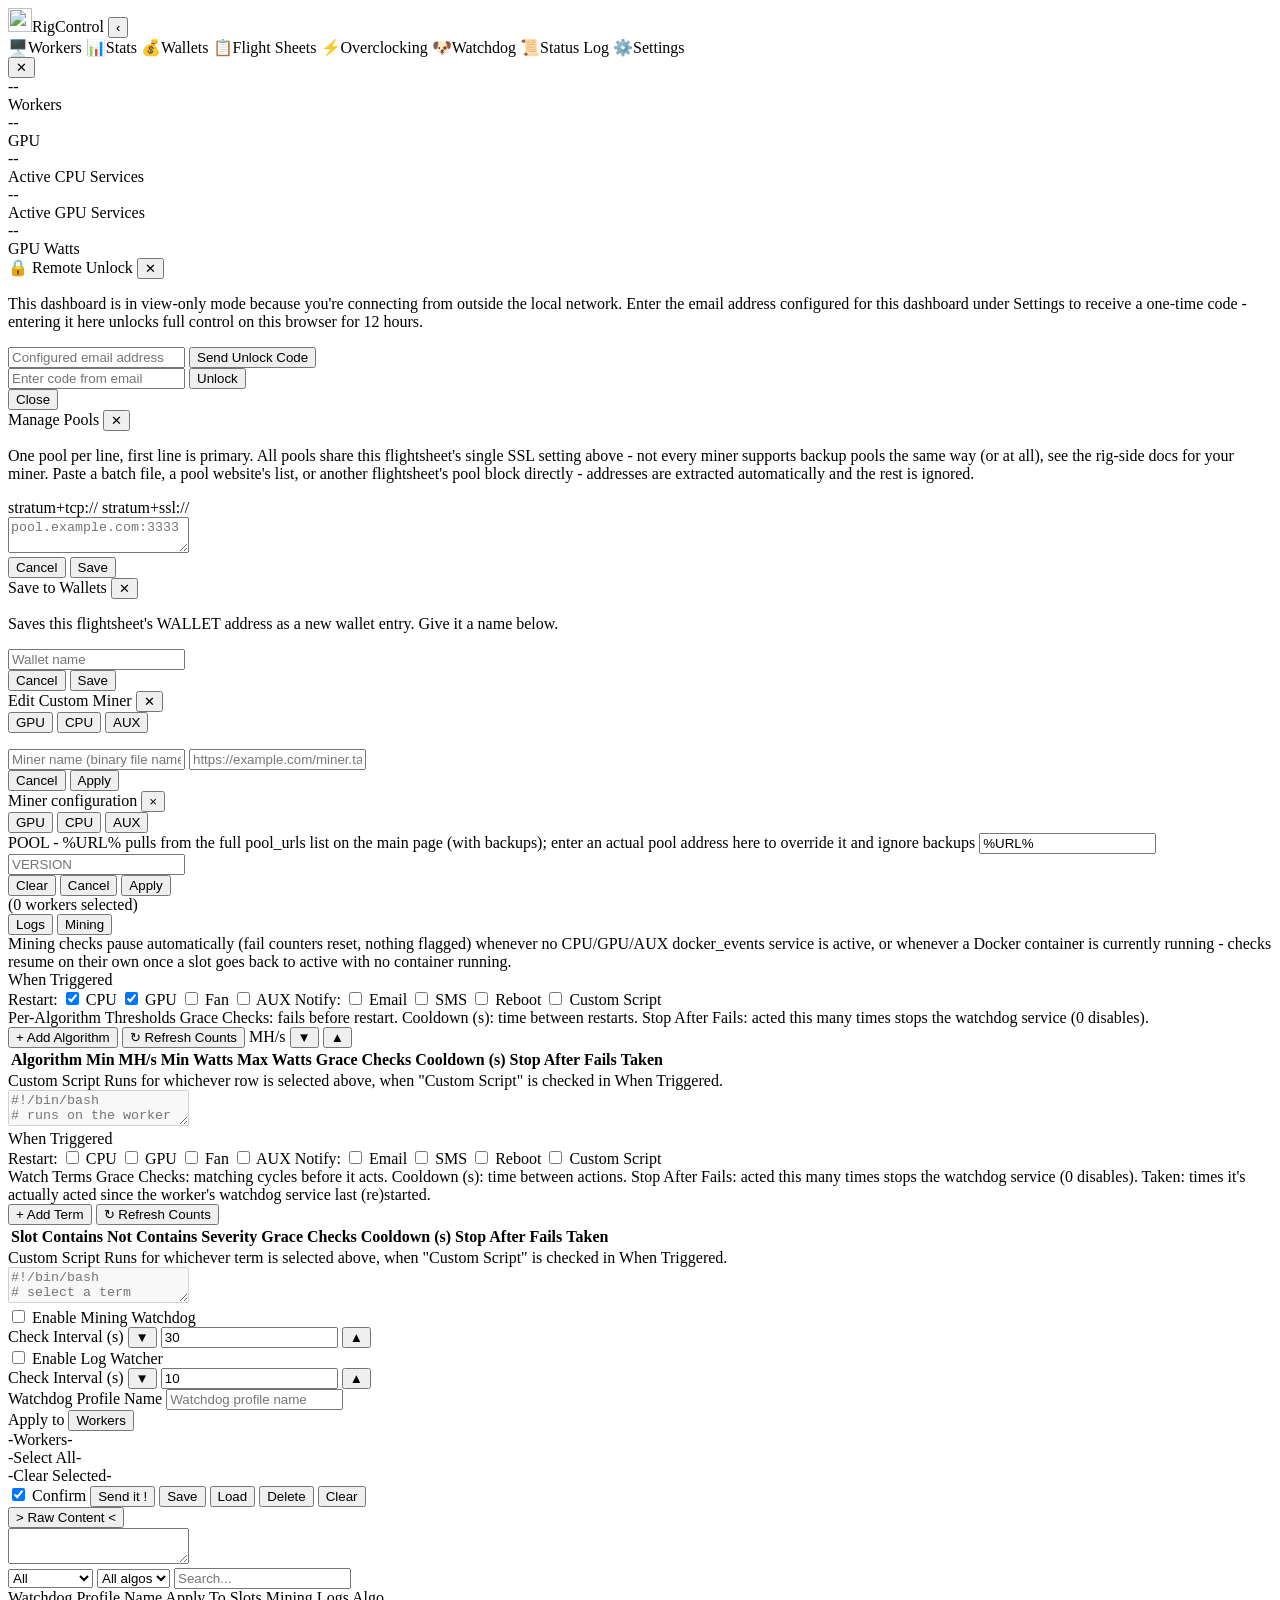
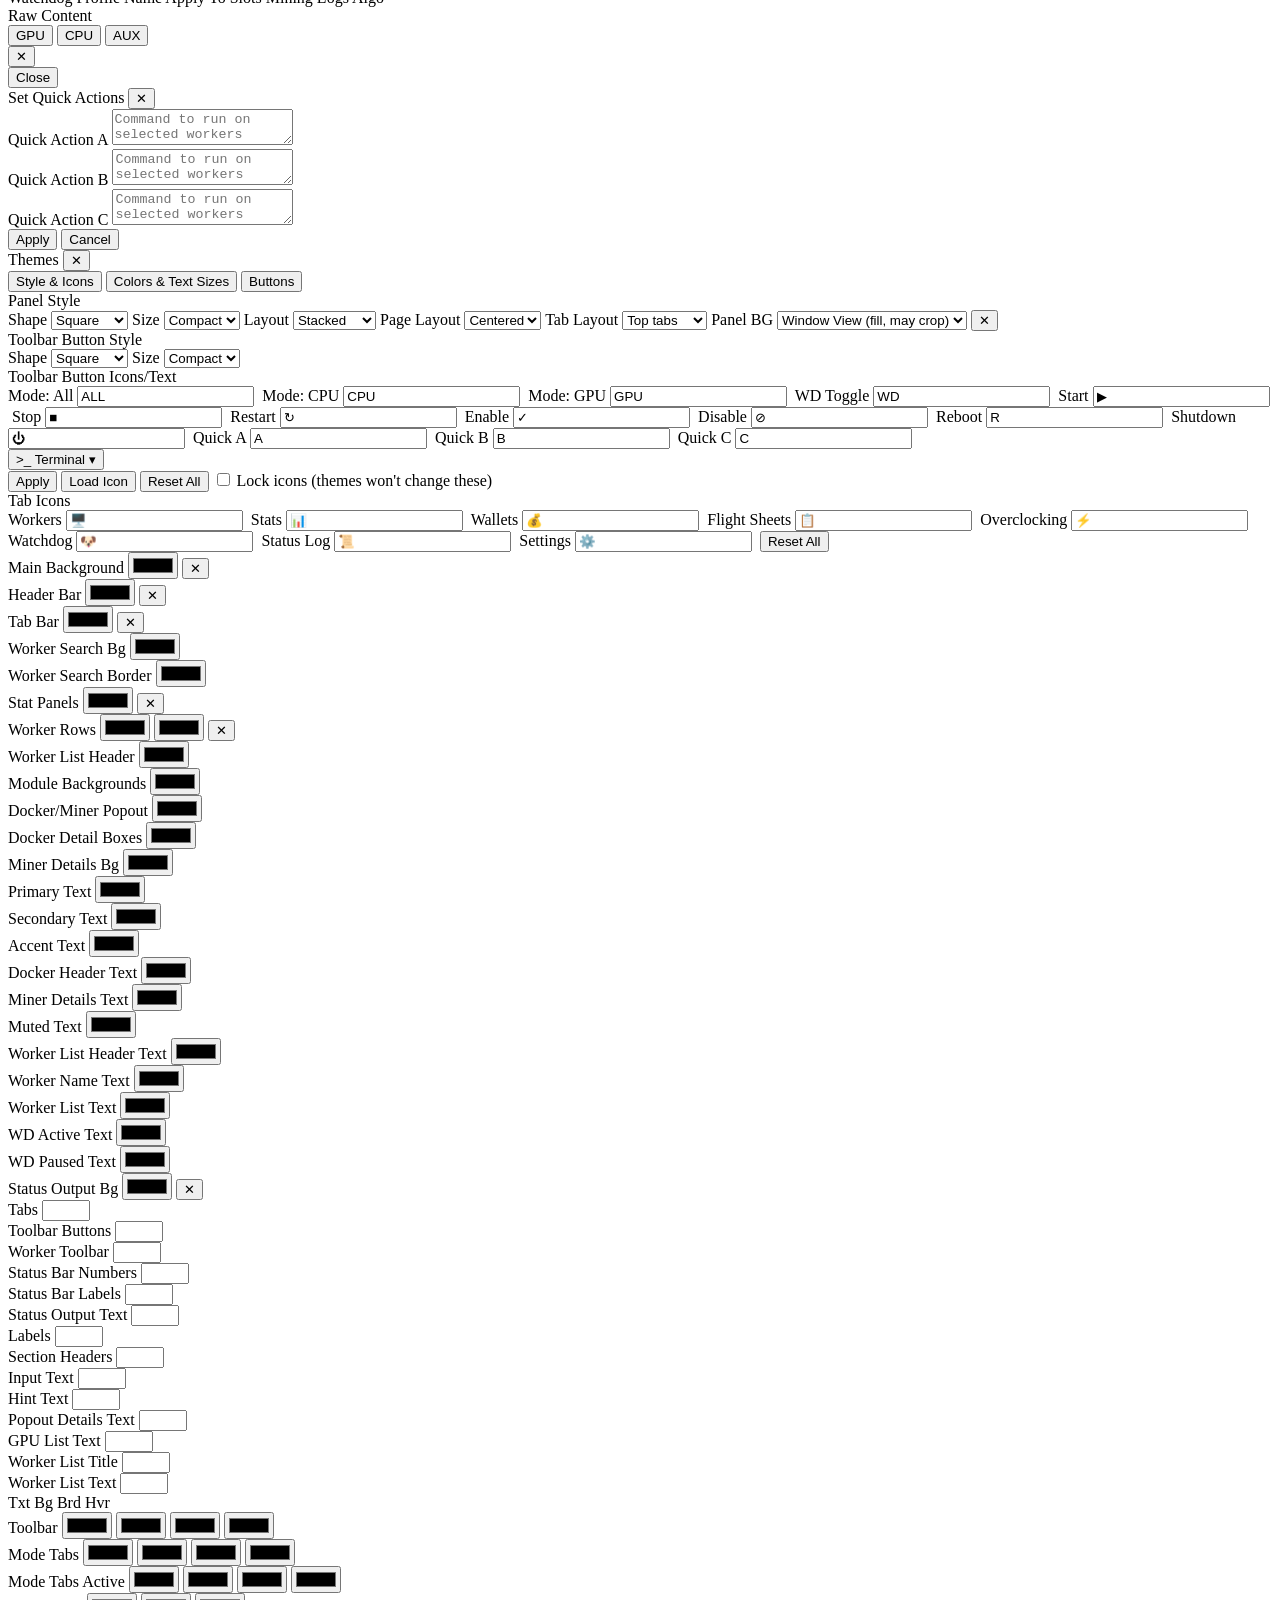
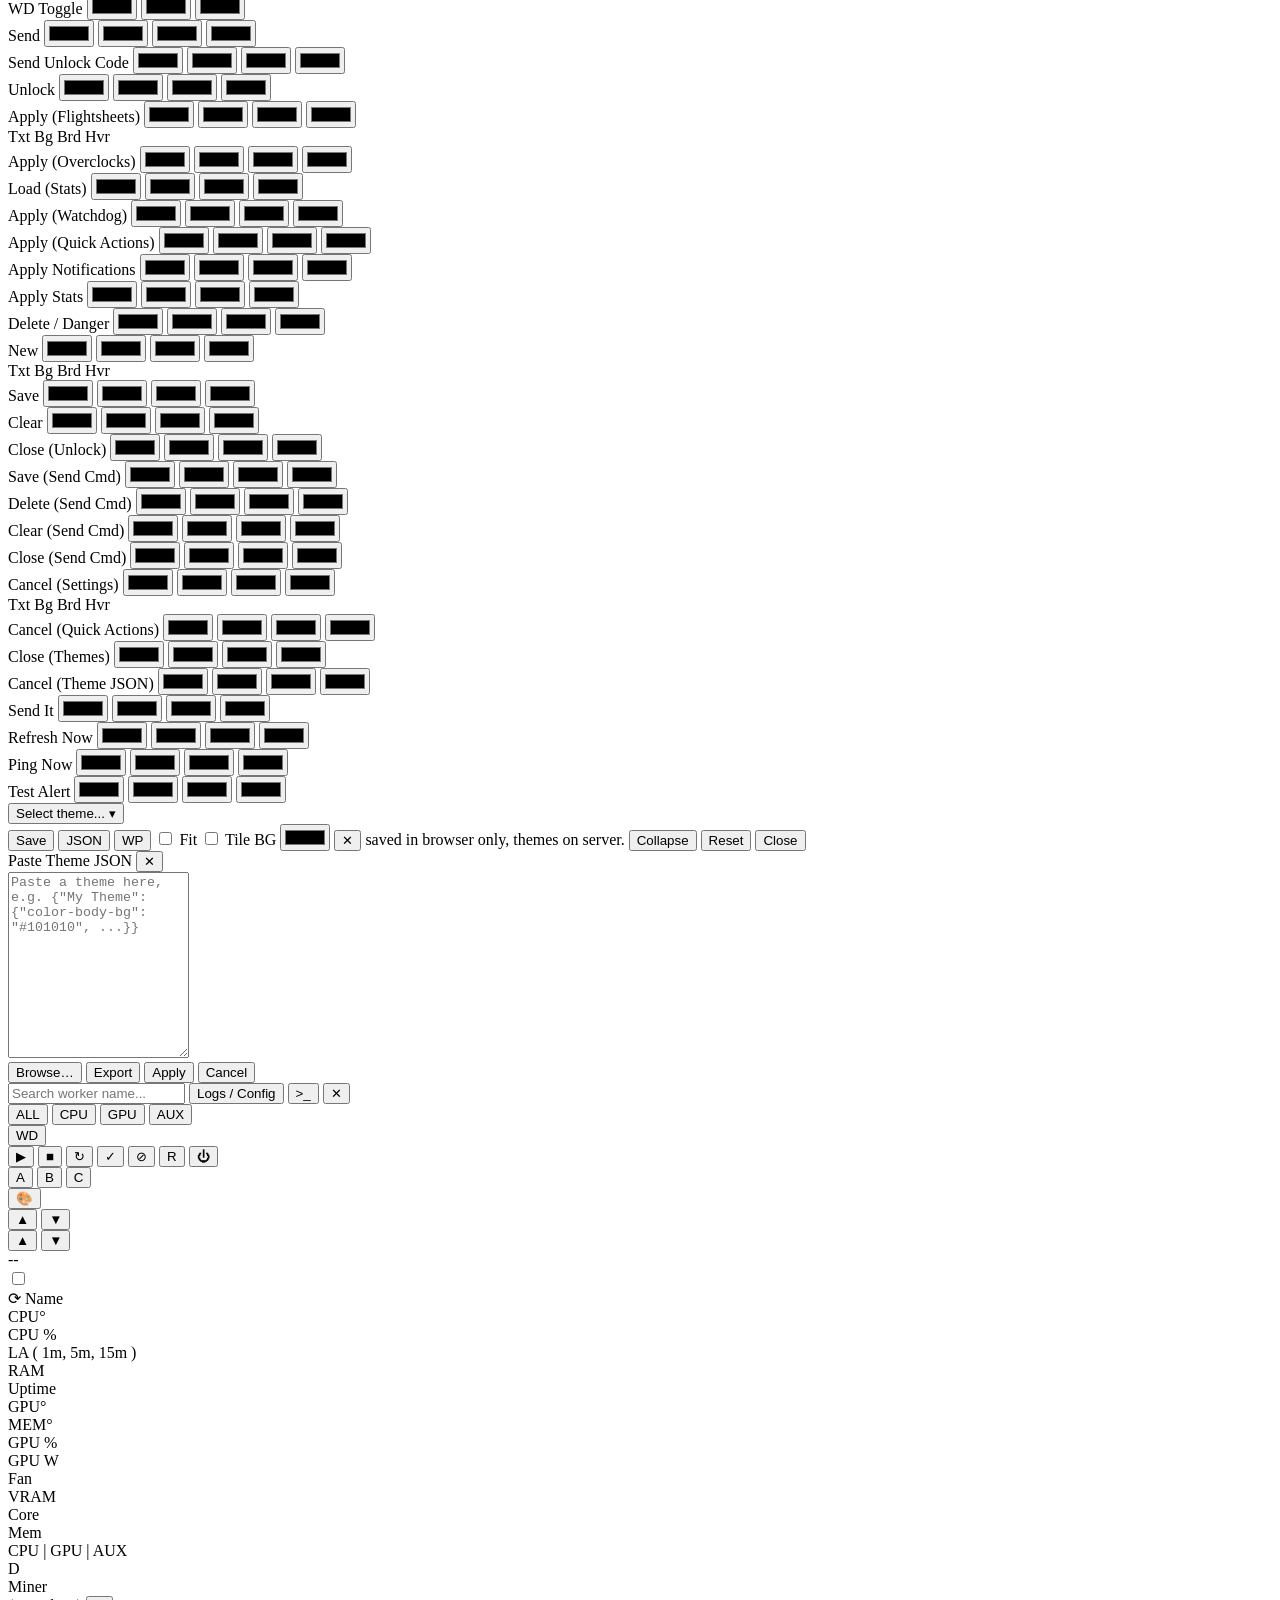
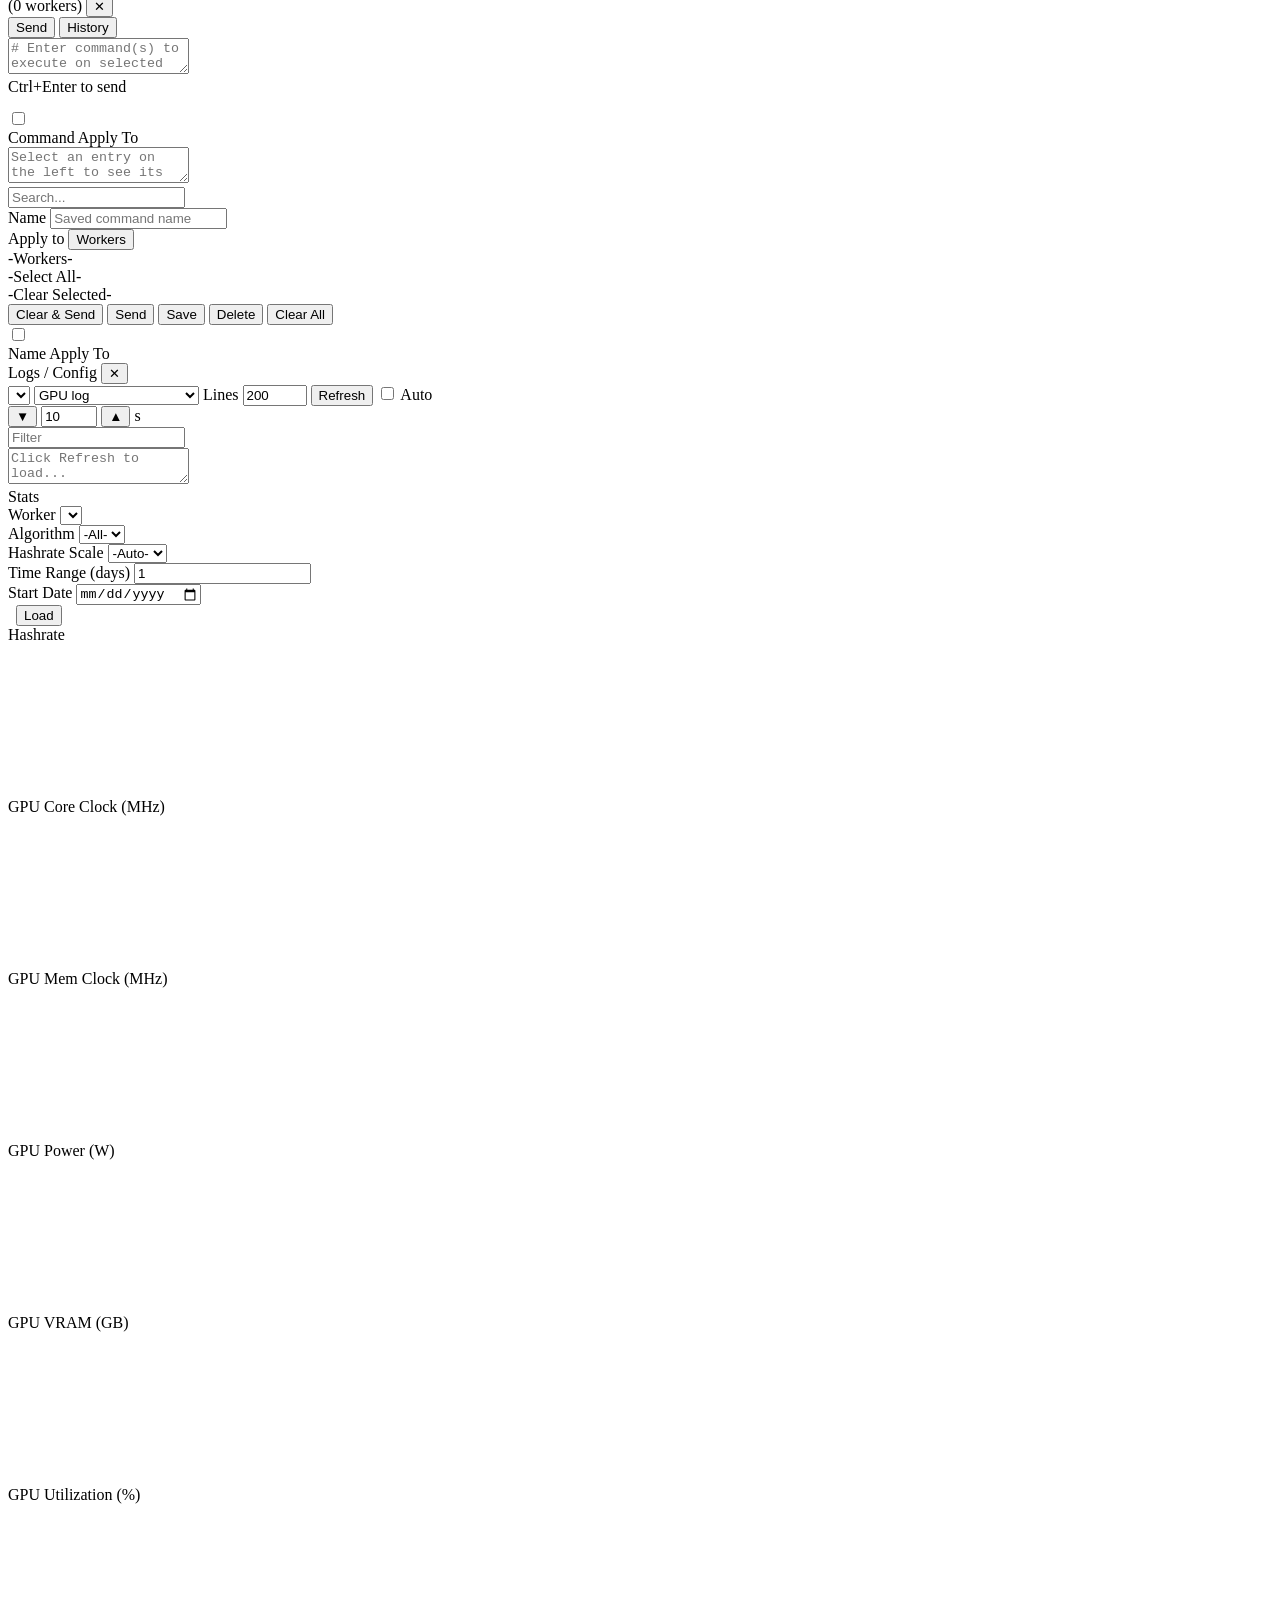
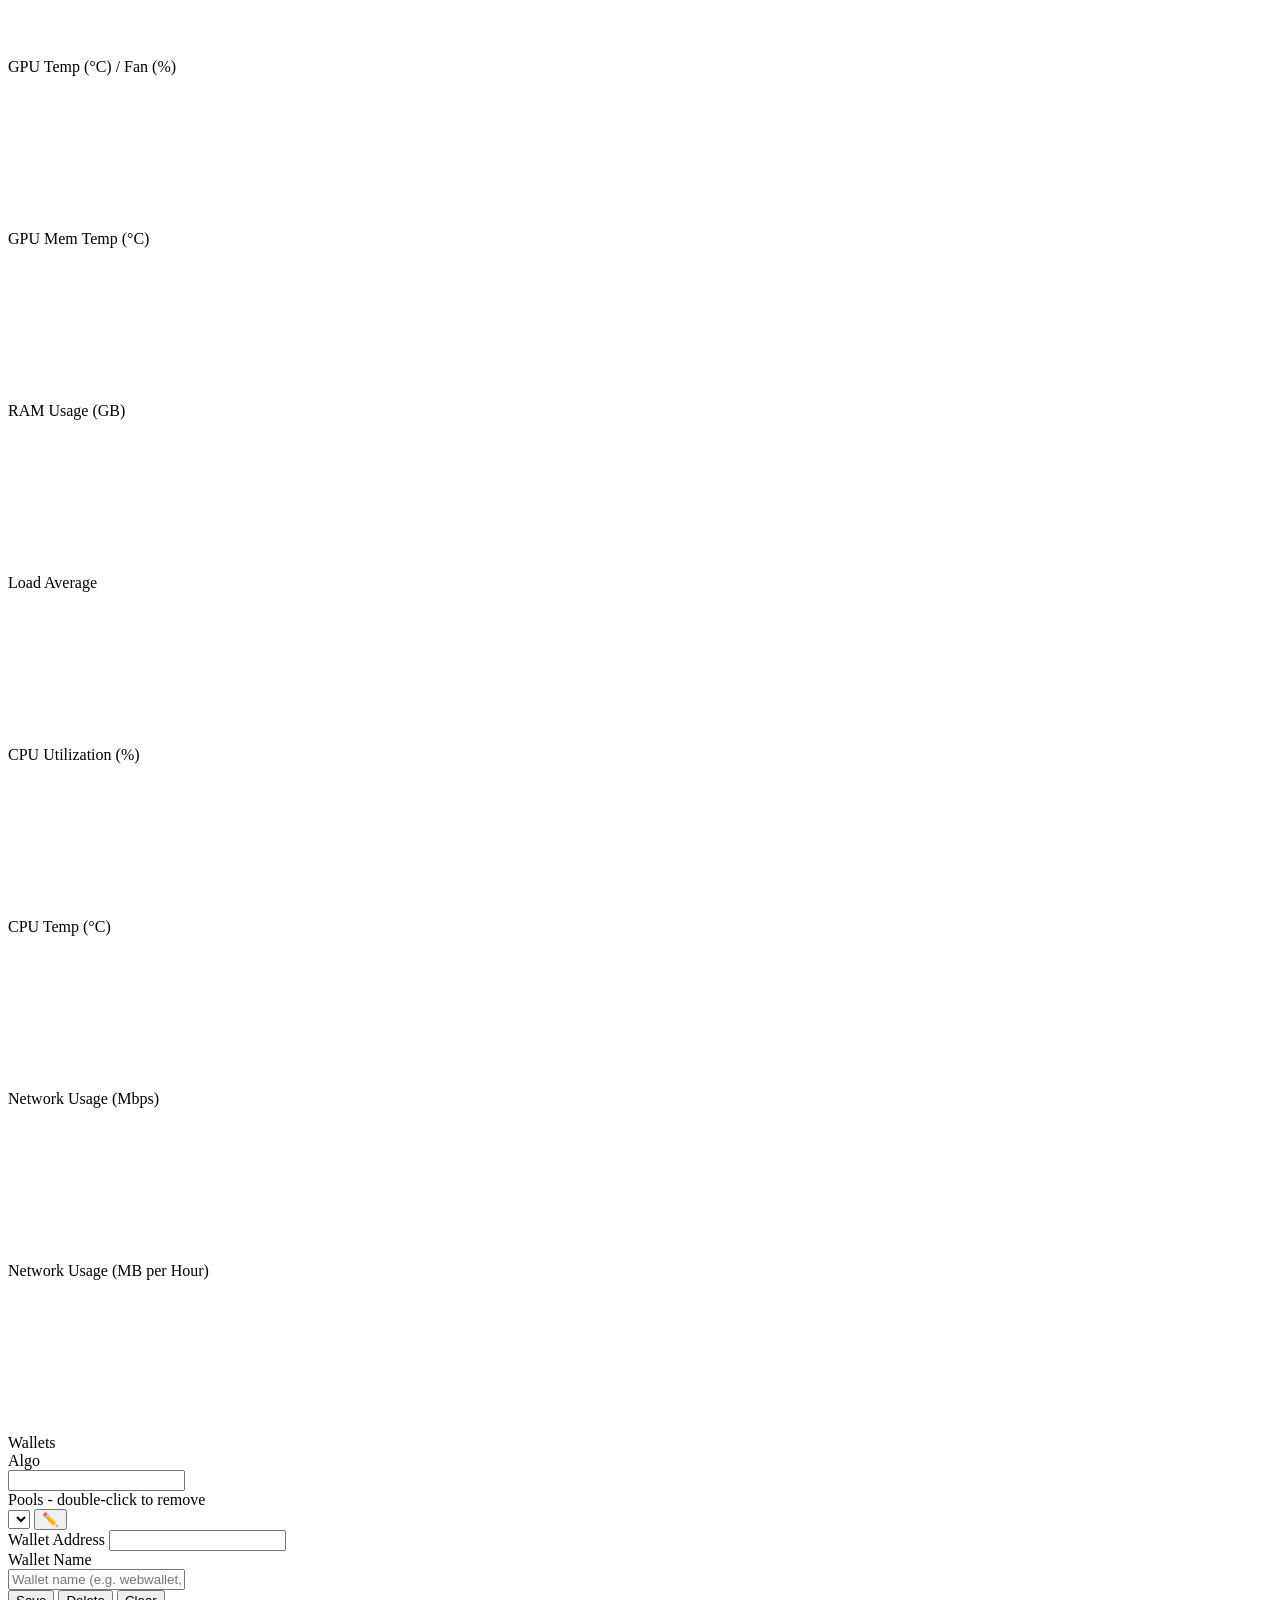
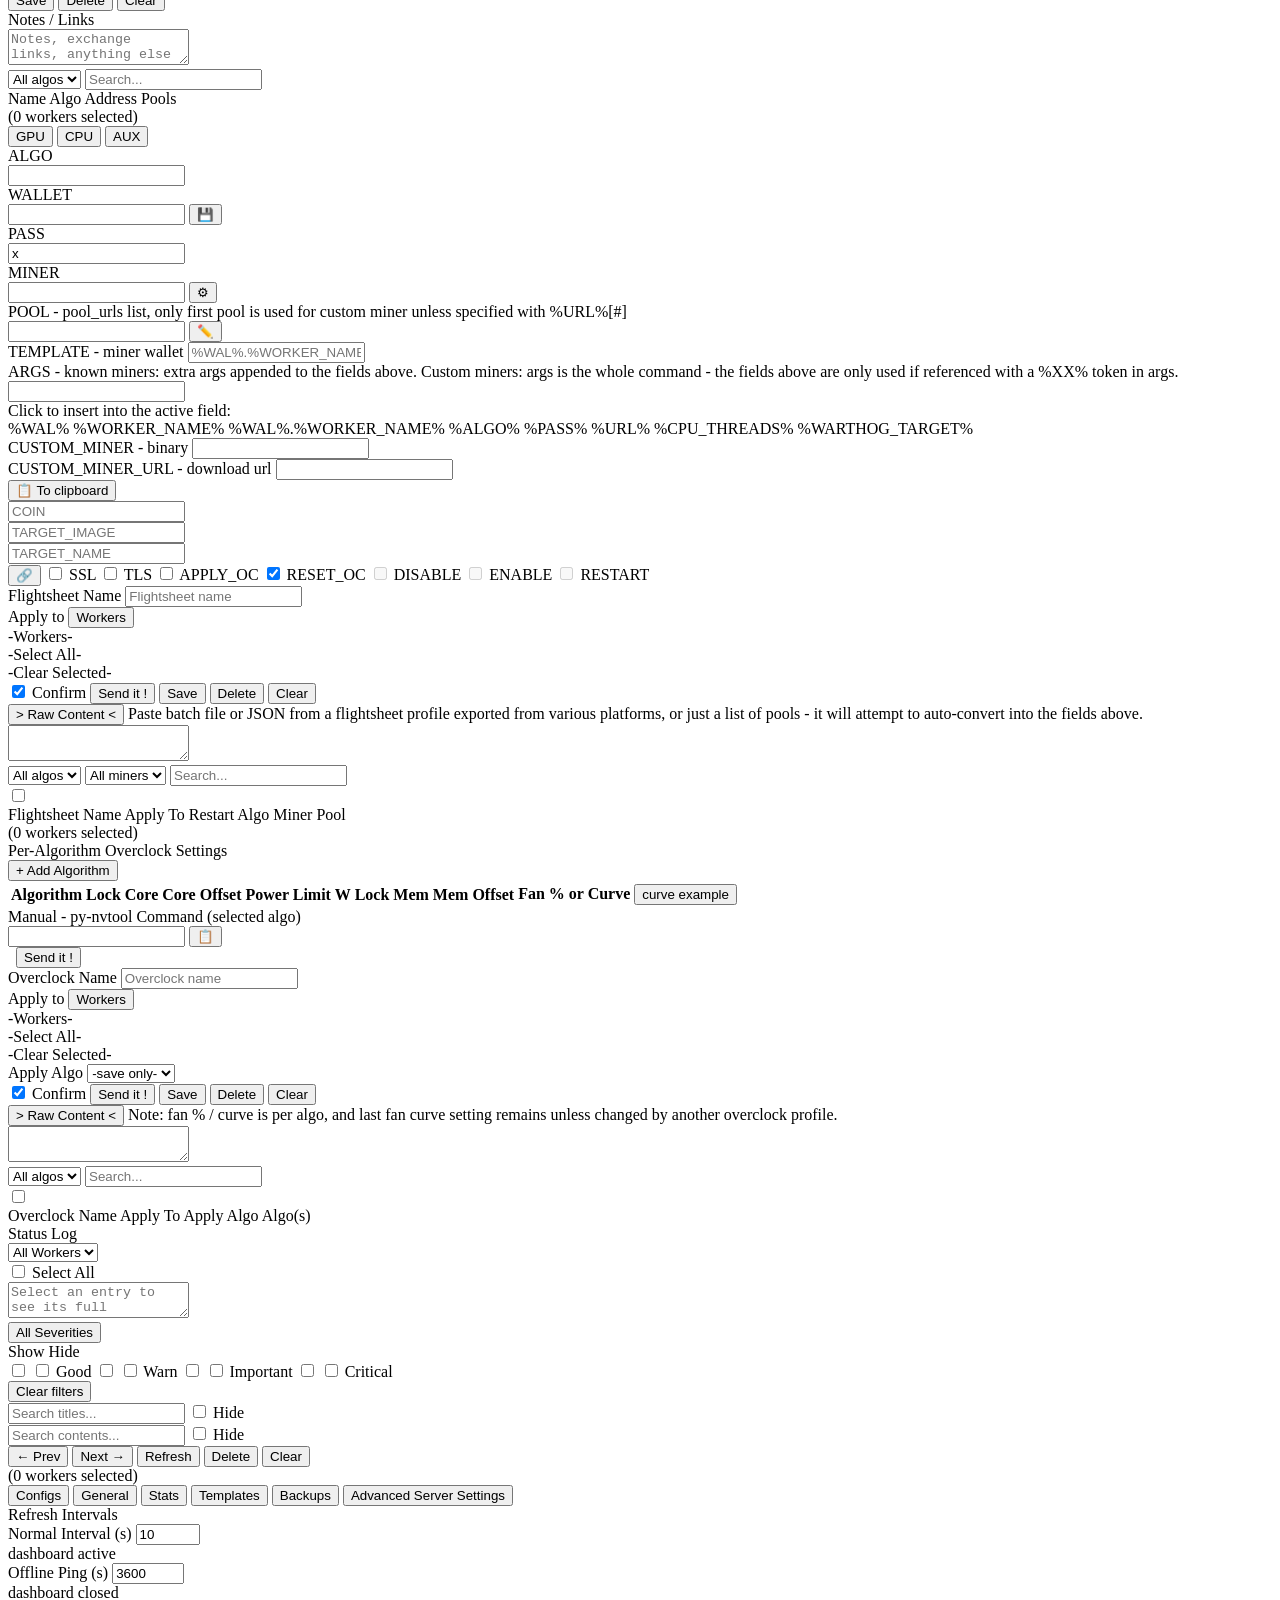
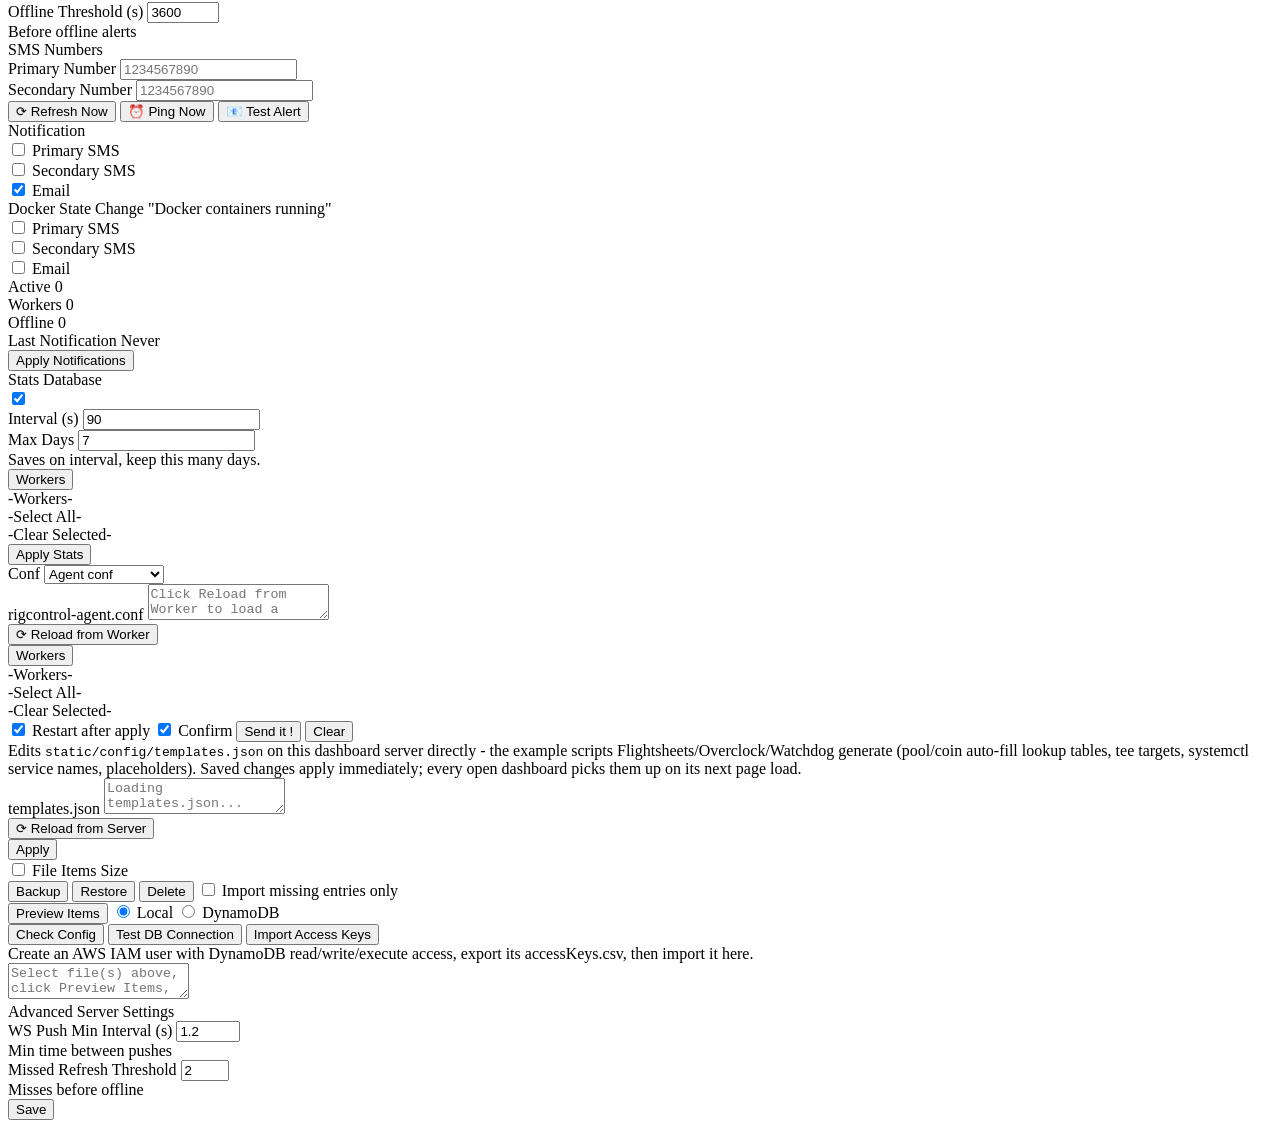
==== static/index.html @ 9ab0a244 "/WD" ====
<!DOCTYPE html>
<html lang="en">
<head>
    <meta charset="UTF-8">
    <meta name="viewport" content="width=device-width, initial-scale=1.0">
    <title>RigControl - Dashboard</title>
    <link rel="stylesheet" href="./static/css/app.css">
    <script src="https://cdn.jsdelivr.net/npm/chart.js@4.4.0/dist/chart.umd.min.js"></script>
    <script src="./static/js/app.js"></script>
    <script>
        if ("serviceWorker" in navigator) {
            navigator.serviceWorker.register("./sw.js", { scope: "./" }).catch(() => {});
        }
    </script>
</head>
<body class="tabs-top">
    <nav id="side-nav" class="side-nav" aria-label="Main navigation">
        <div class="side-nav-head">
            <span class="side-nav-brand"><span class="side-nav-logo"><img src="./static/favicon.ico" alt="" width="24" height="24"></span><span class="side-nav-brand-text">RigControl</span></span>
            <button type="button" id="side-nav-toggle" class="side-nav-toggle" title="Collapse sidebar" aria-label="Collapse sidebar" aria-expanded="true">&#8249;</button>
        </div>
        <div id="view-tabs" class="view-tabs">
        <span class="view-tab active" data-tab-panel="workers"><span class="view-tab-icon" id="view-tab-icon-workers">&#128421;&#65039;</span><span class="view-tab-text">Workers</span></span>
        <span class="view-tab" data-tab-panel="stats"><span class="view-tab-icon" id="view-tab-icon-stats">&#128202;</span><span class="view-tab-text">Stats</span></span>
        <span class="view-tab" data-tab-panel="wallets"><span class="view-tab-icon" id="view-tab-icon-wallets">&#128176;</span><span class="view-tab-text">Wallets</span></span>
        <span class="view-tab" data-tab-panel="flightsheets"><span class="view-tab-icon" id="view-tab-icon-flightsheets">&#128203;</span><span class="view-tab-text">Flight Sheets</span></span>
        <span class="view-tab" data-tab-panel="overclocking"><span class="view-tab-icon" id="view-tab-icon-overclocking">&#9889;</span><span class="view-tab-text">Overclocking</span></span>
        <span class="view-tab" data-tab-panel="watchdog"><span class="view-tab-icon" id="view-tab-icon-watchdog">&#128054;</span><span class="view-tab-text">Watchdog</span></span>
        <span class="view-tab" data-tab-panel="statuslog"><span class="view-tab-icon" id="view-tab-icon-statuslog">&#128220;</span><span class="view-tab-text">Status Log</span></span>
        <span class="view-tab" data-tab-panel="settings"><span class="view-tab-icon" id="view-tab-icon-settings">&#9881;&#65039;</span><span class="view-tab-text">Settings</span></span>
        </div>
    </nav>
    <div id="sticky-top-wrap">
    <div id="header-bar">
        <div class="action-status">
            <div
                id="action-output"
                class="action-output collapsed"
                tabindex="0"
                role="textbox"
                aria-readonly="true"
                aria-label="Action output"
                data-placeholder="Action output..."
            ></div>
            <button type="button" class="action-output-clear-btn" id="btn-action-output-clear" title="Clear action output">&#10005;</button>
        </div>
        <div id="view-only-banner" class="view-only-banner" style="display:none" title="Click to request a remote unlock code">
            🔒 View-Only Mode - remote connection detected, sending commands and changing settings is disabled. Click to unlock.
        </div>
        <div id="action-stats-bar">
            <div class="stat-panel" id="stat-workers-panel">
                <div class="stat-panel-value" id="stat-workers">--</div>
                <div class="stat-panel-label">Workers</div>
            </div>
            <div class="stat-panel" id="stat-gpu-count-panel">
                <div class="stat-panel-value" id="stat-gpu-count">--</div>
                <div class="stat-panel-label">GPU</div>
            </div>
            <div class="stat-panel" id="stat-cpu-services-panel">
                <div class="stat-panel-value" id="stat-cpu-services">--</div>
                <div class="stat-panel-label">Active CPU Services</div>
            </div>
            <div class="stat-panel" id="stat-gpu-services-panel">
                <div class="stat-panel-value" id="stat-gpu-services">--</div>
                <div class="stat-panel-label">Active GPU Services</div>
            </div>
            <div class="stat-panel" id="stat-gpu-watts-panel">
                <div class="stat-panel-value" id="stat-gpu-watts">--</div>
                <div class="stat-panel-label">GPU Watts</div>
            </div>
        </div>
    </div>
    </div>
    <div class="cmd-modal hidden" id="unlock-modal">
        <div class="cmd-dialog unlock-dialog">
            <div class="cmd-header">
                <span>🔒 Remote Unlock</span>
                <button type="button" class="cmd-header-close" id="btn-unlock-close-x" title="Close">&#10005;</button>
            </div>
            <div class="cmd-body unlock-body">
                <p class="unlock-explainer">
                    This dashboard is in view-only mode because you're connecting from
                    outside the local network. Enter the email address configured for
                    this dashboard under Settings to receive a one-time code - entering
                    it here unlocks full control on this browser for
                    <span id="unlock-duration-hint">12 hours</span>.
                </p>
                <input
                    type="email"
                    id="unlock-email-input"
                    class="unlock-code-input"
                    placeholder="Configured email address"
                    autocomplete="off"
                    spellcheck="false"
                />
                <button class="cmd-btn ok" id="btn-unlock-request-code">Send Unlock Code</button>
                <div class="unlock-code-row hidden" id="unlock-code-row">
                    <input
                        type="text"
                        id="unlock-code-input"
                        class="unlock-code-input"
                        placeholder="Enter code from email"
                        autocomplete="off"
                        spellcheck="false"
                    />
                    <button class="cmd-btn ok" id="btn-unlock-submit-code">Unlock</button>
                </div>
                <div class="unlock-status" id="unlock-status"></div>
            </div>
            <div class="cmd-footer">
                <button class="cmd-btn cancel" id="btn-unlock-close">Close</button>
            </div>
        </div>
    </div>
    <div class="cmd-modal hidden" id="fs-pools-modal">
        <div class="cmd-dialog fs-pools-dialog">
            <div class="dialog-resize-handle-corner" title="Drag to resize width and height"></div>
            <div class="cmd-header">
                <span>Manage Pools</span>
                <button type="button" class="cmd-header-close" id="btn-fs-pools-close-x" title="Close">&#10005;</button>
            </div>
            <div class="cmd-body fs-pools-body">
                <p class="unlock-explainer" id="fs-pools-explainer">
                    One pool per line, first line is primary. All pools share this
                    flightsheet's single SSL setting above - not every miner supports
                    backup pools the same way (or at all), see the rig-side docs for
                    your miner. Paste a batch file, a pool website's list, or another
                    flightsheet's pool block directly - addresses are extracted
                    automatically and the rest is ignored.
                </p>
                <div class="fs-click-to-fill-tokens fs-pools-scheme-tokens">
                    <span class="worker-name-token" id="fs-pools-scheme-tcp" title="Insert 'stratum+tcp://' at the cursor">stratum+tcp://</span>
                    <span class="worker-name-token" id="fs-pools-scheme-ssl" title="Insert 'stratum+ssl://' at the cursor">stratum+ssl://</span>
                </div>
                <textarea
                    id="fs-pools-textarea"
                    class="fs-pools-textarea"
                    spellcheck="false"
                    autocomplete="off"
                    placeholder="pool.example.com:3333"
                ></textarea>
            </div>
            <div class="cmd-footer">
                <button class="cmd-btn cancel" id="btn-fs-pools-cancel">Cancel</button>
                <button class="cmd-btn ok" id="btn-fs-pools-save">Save</button>
            </div>
        </div>
    </div>
    <div class="cmd-modal hidden" id="fs-wallet-save-modal">
        <div class="cmd-dialog">
            <div class="cmd-header">
                <span>Save to Wallets</span>
                <button type="button" class="cmd-header-close" id="btn-fs-wallet-save-close-x" title="Close">&#10005;</button>
            </div>
            <div class="cmd-body">
                <p class="unlock-explainer" id="fs-wallet-save-explainer">
                    Saves this flightsheet's WALLET address as a new wallet entry. Give it a name below.
                </p>
                <input
                    type="text"
                    id="fs-wallet-save-name-input"
                    class="unlock-code-input"
                    autocomplete="off"
                    spellcheck="false"
                    placeholder="Wallet name"
                />
            </div>
            <div class="cmd-footer">
                <button class="cmd-btn cancel" id="btn-fs-wallet-save-cancel">Cancel</button>
                <button class="cmd-btn ok" id="btn-fs-wallet-save-confirm">Save</button>
            </div>
        </div>
    </div>
    <div class="cmd-modal hidden" id="fs-custom-url-modal">
        <div class="cmd-dialog">
            <div class="dialog-resize-handle-right" title="Drag to resize width"></div>
            <div class="cmd-header">
                <span>Edit Custom Miner</span>
                <button type="button" class="cmd-header-close" id="btn-fs-custom-url-close-x" title="Close">&#10005;</button>
            </div>
            <div class="fs-miner-config-tabs" id="fs-custom-url-tabs">
                <button type="button" class="fs-miner-config-tab active" data-service="gpu">GPU</button>
                <button type="button" class="fs-miner-config-tab" data-service="cpu">CPU</button>
                <button type="button" class="fs-miner-config-tab" data-service="aux">AUX</button>
            </div>
            <div class="cmd-body">
                <p class="unlock-explainer" id="fs-custom-url-summary"></p>
                <input
                    type="text"
                    id="fs-custom-miner-name-input"
                    class="unlock-code-input"
                    autocomplete="off"
                    spellcheck="false"
                    placeholder="Miner name (binary file name)"
                />
                <input
                    type="text"
                    id="fs-custom-url-input"
                    class="unlock-code-input"
                    autocomplete="off"
                    spellcheck="false"
                    placeholder="https://example.com/miner.tar.gz"
                />
            </div>
            <div class="cmd-footer">
                <button class="cmd-btn cancel" id="btn-fs-custom-url-cancel">Cancel</button>
                <button class="cmd-btn ok" id="btn-fs-custom-url-apply">Apply</button>
            </div>
        </div>
    </div>
    <div class="cmd-modal hidden" id="fs-miner-config-modal">
        <div class="cmd-dialog fs-miner-config-dialog">
            <div class="dialog-resize-handle-right" title="Drag to resize width"></div>
            <div class="cmd-header">
                <span id="fs-miner-config-title">Miner configuration</span>
                <button type="button" class="fs-miner-config-close" id="btn-fs-miner-config-close" title="Close">&times;</button>
            </div>
            <div class="fs-miner-config-tabs" id="fs-miner-config-tabs">
                <button type="button" class="fs-miner-config-tab" data-service="gpu">GPU</button>
                <button type="button" class="fs-miner-config-tab" data-service="cpu">CPU</button>
                <button type="button" class="fs-miner-config-tab" data-service="aux">AUX</button>
            </div>
            <div class="cmd-body fs-miner-config-body">
                <div class="fs-miner-config-slot hidden" id="fs-mc-slot-custom"></div>
                <div class="fs-miner-config-slot" id="fs-mc-slot-algo"></div>
                <div class="fs-miner-config-slot" id="fs-mc-slot-wallet"></div>
                <div class="fs-miner-config-slot">
                    <div class="field-group">
                        <label for="fs-mc-pool-token">POOL <span class="input-help-inline">- %URL% pulls from the full pool_urls list on the main page (with backups); enter an actual pool address here to override it and ignore backups</span></label>
                        <input type="text" id="fs-mc-pool-token" class="fs-field-input" value="%URL%" autocomplete="off" />
                    </div>
                </div>
                <div class="fs-miner-config-slot" id="fs-mc-slot-pass"></div>
                <div class="fs-miner-config-slot" id="fs-mc-slot-args"></div>
                <div class="fs-miner-config-slot fs-miner-config-slot-tokens" id="fs-mc-slot-tokens"></div>
                <div class="fs-miner-config-slot fs-miner-config-slot-checks" id="fs-mc-slot-checks"></div>
            </div>
            <div class="cmd-footer fs-miner-config-footer">
                <div class="fs-mc-version-field" title="Updates worker version config - writes MINERNAME_VERSION to /etc/rigcontrol/miner.conf before the JSON block. Leave blank for no change.">
                    <input type="text" id="fs-field-miner-version" class="fs-field-input" autocomplete="off" placeholder="VERSION" aria-label="Miner version" />
                </div>
                <div class="fs-miner-config-footer-right">
                    <div class="fs-miner-config-slot fs-mc-restart-slot" id="fs-mc-slot-disable"></div>
                    <div class="fs-miner-config-slot fs-mc-restart-slot" id="fs-mc-slot-enable"></div>
                    <div class="fs-miner-config-slot fs-mc-restart-slot" id="fs-mc-slot-restart"></div>
                    <button class="cmd-btn" id="btn-fs-mc-clear">Clear</button>
                    <button class="cmd-btn cancel" id="btn-fs-mc-cancel">Cancel</button>
                    <button class="cmd-btn ok" id="btn-fs-mc-apply">Apply</button>
                </div>
            </div>
        </div>
    </div>
    <div class="view-tab-panel hidden" id="wdconfig-modal" data-tab-panel="watchdog">
        <div class="cmd-dialog">
            <div class="dialog-resize-handle-right" title="Drag to resize width"></div>
            <div class="cmd-header">
                <span class="cmd-target">
                    (<span id="wdconfig-target-count">0</span> <span id="wdconfig-target-label">workers</span> selected)
                </span>
                <span id="wdconfig-status" class="wdconfig-status"></span>
            </div>
            <div class="cmd-body">
                <div class="wdconfig-main-tabs" id="wdconfig-main-tabs">
                    <button type="button" class="wdconfig-main-tab-btn active" id="wdconfig-main-tab-btn-logs" data-tab-panel="logs">Logs</button>
                    <button type="button" class="wdconfig-main-tab-btn" id="wdconfig-main-tab-btn-mining" data-tab-panel="mining">Mining</button>
                </div>
                <div class="wdconfig-main-tab-panel hidden" data-tab-panel="mining">
                <div class="fs-editor-panel">
                    <div class="wdconfig-mining-pause-note" title="Checked once per Mining Watchdog cycle, independently of the Log Watcher loop.">
                        Mining checks pause automatically (fail counters reset, nothing flagged) whenever no CPU/GPU/AUX docker_events service is active, or whenever a Docker container is currently running - checks resume on their own once a slot goes back to active with no container running.
                    </div>
                    <div class="wdconfig-settings-panel" id="wdconfig-settings-panel">
                        <div class="wdconfig-upper-panel">
                        <div class="settings-section">
                            <div class="section-header">When Triggered <span class="wdconfig-editing-algo-label" id="wdconfig-when-triggered-selected-label"></span></div>
                            <div class="wdconfig-timing-triggers-row">
                                <div class="wdconfig-actions-row">
                                    <span class="wdconfig-action-group-label">Restart:</span>
                                    <label class="checkbox-label">
                                        <input type="checkbox" id="wdconfig-action-restart-cpu" checked>
                                        <span class="checkbox-text">CPU</span>
                                    </label>
                                    <label class="checkbox-label">
                                        <input type="checkbox" id="wdconfig-action-restart-gpu" checked>
                                        <span class="checkbox-text">GPU</span>
                                    </label>
                                    <label class="checkbox-label">
                                        <input type="checkbox" id="wdconfig-action-restart-fan">
                                        <span class="checkbox-text">Fan</span>
                                    </label>
                                    <label class="checkbox-label">
                                        <input type="checkbox" id="wdconfig-action-restart-aux">
                                        <span class="checkbox-text">AUX</span>
                                    </label>
                                    <span class="wdconfig-action-group-label">Notify:</span>
                                    <label class="checkbox-label">
                                        <input type="checkbox" id="wdconfig-action-email-notify">
                                        <span class="checkbox-text">Email</span>
                                    </label>
                                    <label class="checkbox-label">
                                        <input type="checkbox" id="wdconfig-action-sms-notify">
                                        <span class="checkbox-text">SMS</span>
                                    </label>
                                    <label class="checkbox-label">
                                        <input type="checkbox" id="wdconfig-action-reboot-rig">
                                        <span class="checkbox-text">Reboot</span>
                                    </label>
                                    <label class="checkbox-label">
                                        <input type="checkbox" id="wdconfig-action-custom-script">
                                        <span class="checkbox-text">Custom Script</span>
                                    </label>
                                </div>
                            </div>
                        </div>
                        <div class="settings-section">
                            <div class="section-header">Per-Algorithm Thresholds <span class="wdconfig-section-header-hint">Grace Checks: fails before restart. Cooldown (s): time between restarts. Stop After Fails: acted this many times stops the watchdog service (0 disables).</span></div>
                        </div>
                        <div class="cmd-btn-row wdconfig-table-btn-row" style="justify-content: flex-start;">
                            <button class="cmd-btn" id="btn-wdconfig-add-row">+ Add Algorithm</button>
                            <button class="cmd-btn secondary" id="btn-wdconfig-refresh-counts" title="Re-fetch each algorithm's Taken count from the selected worker - select exactly one worker in the main worker list first">↻ Refresh Counts</button>
                            <span class="wdconfig-hashrate-unit-toggle" title="Min Hashrate display unit - always saved as true H/s regardless of what's selected">
                                <span class="wdconfig-unit-label wdconfig-hashrate-unit-label">MH/s</span>
                                <button type="button" class="wdconfig-unit-btn" id="wdconfig-hashrate-unit-down" title="Smaller unit">▼</button>
                                <button type="button" class="wdconfig-unit-btn" id="wdconfig-hashrate-unit-up" title="Larger unit">▲</button>
                            </span>
                            <span class="wdconfig-editing-algo-label" id="wdconfig-editing-algo-label"></span>
                        </div>
                        <div class="wdconfig-table-wrap">
                            <table class="wdconfig-table">
                                <thead>
                                    <tr>
                                        <th>Algorithm</th>
                                        <th title="Minimum acceptable combined hashrate across every GPU/thread mining this algo, typed in whatever unit is selected via the toggle above (always converted to/from H/s under the hood). 0 disables this check.">Min <span class="wdconfig-unit-label wdconfig-hashrate-unit-label">MH/s</span></th>
                                        <th title="Minimum acceptable combined GPU power draw (W) while this algo is active. 0 disables this check. Ignored by the CPU watchdog.">Min Watts</th>
                                        <th title="Maximum acceptable combined GPU power draw (W) while this algo is active. 0 disables this check. Ignored by the CPU watchdog.">Max Watts</th>
                                        <th title="Consecutive failing checks required before a restart is triggered">Grace Checks</th>
                                        <th title="Minimum seconds between auto-restarts triggered by this algo">Cooldown (s)</th>
                                        <th title="Stops the watchdog SERVICE itself (not just this worker's miners) once this algorithm has acted this many times since it last started - protects against endlessly restarting things on a persistently unhealthy algo. 0 disables this - the service never stops itself for this algo.">Stop After Fails</th>
                                        <th title="Times this algorithm has actually acted since the worker's watchdog service last (re)started - click Refresh Counts above to update">Taken</th>
                                        <th></th>
                                    </tr>
                                </thead>
                                <tbody id="wdconfig-rows">
                                </tbody>
                            </table>
                        </div>
                        <div class="settings-section">
                            <div class="section-header">Custom Script <span class="wdconfig-editing-algo-label" id="wdconfig-custom-script-selected-label"></span> <span class="wdconfig-section-header-hint">Runs for whichever row is selected above, when "Custom Script" is checked in When Triggered.</span></div>
                            <textarea
                                id="wdconfig-custom-script"
                                class="wdconfig-script-textarea wdconfig-logwatcher-script-textarea"
                                spellcheck="false"
                                disabled
                                placeholder="#!/bin/bash&#10;# runs on the worker when the watchdog triggers"
                            ></textarea>
                        </div>
                        </div>
                    </div>
                </div>
                </div>
                <div class="wdconfig-main-tab-panel" data-tab-panel="logs">
                    <div class="wdconfig-logwatcher-panel" id="wdconfig-logwatcher-panel">
                        <div class="settings-section">
                            <div class="section-header">When Triggered <span class="wdconfig-editing-algo-label" id="wdconfig-logterm-when-triggered-label"></span></div>
                            <div class="wdconfig-timing-triggers-row">
                                <div class="wdconfig-actions-row">
                                    <span class="wdconfig-action-group-label">Restart:</span>
                                    <label class="checkbox-label">
                                        <input type="checkbox" id="wdconfig-logterm-action-restart-cpu">
                                        <span class="checkbox-text">CPU</span>
                                    </label>
                                    <label class="checkbox-label">
                                        <input type="checkbox" id="wdconfig-logterm-action-restart-gpu">
                                        <span class="checkbox-text">GPU</span>
                                    </label>
                                    <label class="checkbox-label">
                                        <input type="checkbox" id="wdconfig-logterm-action-restart-fan">
                                        <span class="checkbox-text">Fan</span>
                                    </label>
                                    <label class="checkbox-label">
                                        <input type="checkbox" id="wdconfig-logterm-action-restart-aux">
                                        <span class="checkbox-text">AUX</span>
                                    </label>
                                    <span class="wdconfig-action-group-label">Notify:</span>
                                    <label class="checkbox-label">
                                        <input type="checkbox" id="wdconfig-logterm-action-email-notify">
                                        <span class="checkbox-text">Email</span>
                                    </label>
                                    <label class="checkbox-label">
                                        <input type="checkbox" id="wdconfig-logterm-action-sms-notify">
                                        <span class="checkbox-text">SMS</span>
                                    </label>
                                    <label class="checkbox-label">
                                        <input type="checkbox" id="wdconfig-logterm-action-reboot-rig">
                                        <span class="checkbox-text">Reboot</span>
                                    </label>
                                    <label class="checkbox-label">
                                        <input type="checkbox" id="wdconfig-logterm-action-custom-script">
                                        <span class="checkbox-text">Custom Script</span>
                                    </label>
                                </div>
                            </div>
                        </div>
                        <div class="settings-section">
                            <div class="section-header">Watch Terms <span class="wdconfig-section-header-hint">Grace Checks: matching cycles before it acts. Cooldown (s): time between actions. Stop After Fails: acted this many times stops the watchdog service (0 disables). Taken: times it's actually acted since the worker's watchdog service last (re)started.</span></div>
                            <div class="cmd-btn-row wdconfig-table-btn-row" style="justify-content: flex-start;">
                                <button class="cmd-btn" id="btn-wdconfig-logterm-add">+ Add Term</button>
                                <button class="cmd-btn secondary" id="btn-wdconfig-logterm-refresh-counts" title="Re-fetch each term's Taken count from the selected worker - select exactly one worker in the main worker list first">↻ Refresh Counts</button>
                                <span class="wdconfig-editing-algo-label" id="wdconfig-editing-logterm-label"></span>
                            </div>
                            <div class="wdconfig-table-wrap">
                                <table class="wdconfig-table wdconfig-logterm-table">
                                    <thead>
                                        <tr>
                                            <th title="Which worker log this term scans - All checks every enabled Watch Slot above">Slot</th>
                                            <th title="Comma-separated list - line must contain ALL of these to match">Contains</th>
                                            <th title="Comma-separated list - line must contain NONE of these to match">Not Contains</th>
                                            <th>Severity</th>
                                            <th title="Consecutive matching Log Watcher cycles required before it acts">Grace Checks</th>
                                            <th title="Minimum seconds between actions triggered by this term">Cooldown (s)</th>
                                            <th title="Stops the watchdog SERVICE itself (not just this worker's miners) once this term has acted this many times since it last started - protects against endlessly acting on a persistently unhealthy worker. 0 disables this - the service never stops itself for this term.">Stop After Fails</th>
                                            <th title="Times this term has actually acted since the worker's watchdog service last (re)started - click Refresh Counts above to update">Taken</th>
                                            <th></th>
                                        </tr>
                                    </thead>
                                    <tbody id="wdconfig-logterm-rows">
                                    </tbody>
                                </table>
                            </div>
                        </div>
                        <div class="settings-section">
                            <div class="section-header">Custom Script <span class="wdconfig-editing-algo-label" id="wdconfig-logterm-script-selected-label"></span> <span class="wdconfig-section-header-hint">Runs for whichever term is selected above, when "Custom Script" is checked in When Triggered.</span></div>
                            <textarea
                                id="wdconfig-logwatcher-custom-script"
                                class="wdconfig-script-textarea wdconfig-logwatcher-script-textarea"
                                spellcheck="false"
                                disabled
                                placeholder="#!/bin/bash&#10;# select a term above, then write the script that runs when it matches with Script enabled"
                            ></textarea>
                        </div>
                    </div>
                </div>
                <div class="wdconfig-loops-row" title="Mining Watchdog and Log Watcher run as two fully independent loops on the worker, each on its own enable state and cadence. Applies regardless of which tab is open.">
                    <div class="wdconfig-loops-group">
                        <label class="checkbox-label" title="When off, the mining health-check watchdog (hashrate/watts monitoring and its restart/notify actions) is skipped entirely on the worker.">
                            <input type="checkbox" id="wdconfig-mining-enabled">
                            <span class="checkbox-text">Enable Mining Watchdog</span>
                        </label>
                        <div class="field-group wdconfig-interval-group" title="How often Mining Watchdog checks (seconds)">
                            <label for="wdconfig-mining-interval">Check Interval (s)</label>
                            <span class="wdconfig-interval-stepper">
                                <button type="button" class="wdconfig-unit-btn" id="wdconfig-mining-interval-down" title="Decrease">▼</button>
                                <input type="number" id="wdconfig-mining-interval" min="5" step="1" value="30" class="wdconfig-narrow-input" title="How often Mining Watchdog checks (seconds)" />
                                <button type="button" class="wdconfig-unit-btn" id="wdconfig-mining-interval-up" title="Increase">▲</button>
                            </span>
                        </div>
                    </div>
                    <div class="wdconfig-loops-group">
                        <label class="checkbox-label" title="When off, log lines are not scanned and nothing is added to the Status Log.">
                            <input type="checkbox" id="wdconfig-logwatcher-enabled">
                            <span class="checkbox-text">Enable Log Watcher</span>
                        </label>
                        <div class="field-group wdconfig-interval-group" title="How often Log Watcher scans (seconds)">
                            <label for="wdconfig-logwatcher-interval">Check Interval (s)</label>
                            <span class="wdconfig-interval-stepper">
                                <button type="button" class="wdconfig-unit-btn" id="wdconfig-logwatcher-interval-down" title="Decrease">▼</button>
                                <input type="number" id="wdconfig-logwatcher-interval" min="5" step="1" value="10" class="wdconfig-narrow-input" title="How often Log Watcher scans (seconds)" />
                                <button type="button" class="wdconfig-unit-btn" id="wdconfig-logwatcher-interval-up" title="Increase">▲</button>
                            </span>
                        </div>
                    </div>
                </div>
                <div class="wdconfig-list-toolbar">
                    <div class="wdconfig-toolbar-row wdconfig-toolbar-row-top">
                        <div class="field-group wdconfig-name-group">
                            <label for="wdconfig-name">Watchdog Profile Name</label>
                            <input
                                type="text"
                                id="wdconfig-name"
                                class="fs-field-input"
                                placeholder="Watchdog profile name"
                                autocomplete="off"
                            />
                        </div>
                        <div class="field-group fs-apply-to-group" id="wd-apply-to-wrap">
                            <label>Apply to</label>
                            <button type="button" class="fs-apply-to-toggle" id="btn-wd-apply-to-toggle" title="Choose which worker(s) this watchdog config sends to when sent. Defaults to whatever's selected in the main worker list.">Workers</button>
                            <div class="fs-apply-to-list hidden" id="wd-apply-to-list">
                                <div class="fs-apply-to-item fs-apply-to-special" id="wd-apply-to-workers-option" title="Use whatever's selected in the main worker list">-Workers-</div>
                                <div class="fs-apply-to-item fs-apply-to-special" id="wd-apply-to-select-all-btn" title="Select every worker">-Select All-</div>
                                <div class="fs-apply-to-item fs-apply-to-special" id="wd-apply-to-clear-btn" title="Uncheck all specific workers below">-Clear Selected-</div>
                                <div class="fs-apply-to-sep"></div>
                                <div class="fs-apply-to-workers" id="wd-apply-to-workers"></div>
                            </div>
                        </div>
                        <div class="cmd-btn-row">
                            <label class="checkbox-label send-confirm-label" title="Checked: copies the command to Send Cmd for review before sending. Unchecked: sends immediately and shows the reply in the status area on the main page.">
                                <input type="checkbox" id="confirm-wd" checked>
                                <span class="checkbox-text">Confirm</span>
                            </label>
                            <button class="cmd-btn send-it" id="btn-send-it-wd" title="Send this watchdog config to the selected workers - copies to Send Cmd for review when Confirm is checked, sends immediately otherwise">Send it !</button>
                            <button class="cmd-btn" id="btn-save-wdconfig">Save</button>
                            <button class="cmd-btn" id="btn-load-wdconfig">Load</button>
                            <button class="cmd-btn danger" id="btn-delete-wdconfig">Delete</button>
                            <button class="cmd-btn" id="btn-clear-wdconfig">Clear</button>
                        </div>
                    </div>
                    <div class="wdconfig-raw-section">
                        <button type="button" class="fs-raw-label fs-raw-label-clickable" data-raw-target="wdconfig-raw" data-raw-title="Watchdog Raw Content" title="Full generated config text - edits here are parsed back into the fields above">&gt; Raw Content &lt;</button>
                        <div class="raw-content-home hidden">
                            <textarea
                                id="wdconfig-raw"
                                class="wdconfig-script-textarea wdconfig-logwatcher-script-textarea"
                                spellcheck="false"
                            ></textarea>
                        </div>
                    </div>
                    <div class="wdconfig-toolbar-row wdconfig-toolbar-row-bottom">
                        <div class="wdconfig-search-row">
                            <select id="wdconfig-status-filter" class="cmd-select" title="Filter the list to profiles with Mining Watchdog or Log Watcher enabled">
                                <option value="">All</option>
                                <option value="mining">Mining ON</option>
                                <option value="logs">Logs ON</option>
                            </select>
                            <select id="wdconfig-algo-filter" class="cmd-select" title="Filter the list to a single algo">
                                <option value="">All algos</option>
                            </select>
                            <input
                                type="text"
                                id="wdconfig-search"
                                class="fs-search"
                                placeholder="Search..."
                                autocomplete="off"
                            />
                        </div>
                    </div>
                </div>
                <div class="fs-list-panel">
                    <div class="fs-list-header">
                        <div class="fs-item-grid">
                            <span class="fs-item-col fs-item-col-name">Watchdog Profile Name</span>
                            <span class="fs-item-col fs-item-col-applyto" title="Which worker(s) this watchdog config applies to when sent">Apply To</span>
                            <span class="fs-item-col fs-item-col-slots" title="Log Watcher slot(s) watched">Slots</span>
                            <span class="fs-item-col fs-item-col-mining" title="Mining Watchdog enabled">Mining</span>
                            <span class="fs-item-col fs-item-col-logs" title="Log Watcher enabled">Logs</span>
                            <span class="fs-item-col fs-item-col-algo" title="Mining Watchdog algorithm(s) configured">Algo</span>
                        </div>
                    </div>
                    <div id="wdconfig-list" class="fs-list">
                    </div>
                </div>
            </div>
        </div>
    </div>
    <div id="raw-content-modal" class="cmd-modal hidden">
        <div class="cmd-dialog raw-content-dialog">
            <div class="cmd-header">
                <span id="raw-content-title">Raw Content</span>
                <div class="raw-content-service-tabs hidden" id="raw-content-service-tabs" title="Miner type - only Flightsheets have per-service raw content; switches which one (rig-gpu.json/rig-cpu.json/rig-aux.json) is shown here without closing this popup">
                    <button type="button" class="fs-service-tab" data-service="gpu">GPU</button>
                    <button type="button" class="fs-service-tab" data-service="cpu">CPU</button>
                    <button type="button" class="fs-service-tab" data-service="aux">AUX</button>
                </div>
                <button type="button" class="cmd-header-close" id="btn-raw-content-close-x" title="Close">&#10005;</button>
            </div>
            <div class="cmd-body">
                <div id="raw-content-slot" class="raw-content-slot">
                    <div class="dialog-resize-handle-corner" title="Drag to resize width and height"></div>
                </div>
            </div>
            <div class="cmd-footer">
                <div class="footer-buttons-right">
                    <button class="cmd-btn" id="btn-raw-content-close">Close</button>
                </div>
            </div>
        </div>
    </div>
    <div id="quick-actions-modal" class="cmd-modal hidden">
        <div class="cmd-dialog qa-dialog">
            <div class="cmd-header">
                <span>Set Quick Actions</span>
                <button type="button" class="cmd-header-close" id="btn-qa-close-x" title="Close">&#10005;</button>
            </div>
            <div class="cmd-body qa-body">
                <div class="cmd-row">
                    <label for="qa-command-a">Quick Action A</label>
                    <textarea
                        id="qa-command-a"
                        class="qa-command-input"
                        spellcheck="false"
                        placeholder="Command to run on selected workers"
                    ></textarea>
                </div>
                <div class="cmd-row">
                    <label for="qa-command-b">Quick Action B</label>
                    <textarea
                        id="qa-command-b"
                        class="qa-command-input"
                        spellcheck="false"
                        placeholder="Command to run on selected workers"
                    ></textarea>
                </div>
                <div class="cmd-row">
                    <label for="qa-command-c">Quick Action C</label>
                    <textarea
                        id="qa-command-c"
                        class="qa-command-input"
                        spellcheck="false"
                        placeholder="Command to run on selected workers"
                    ></textarea>
                </div>
            </div>
            <div class="cmd-footer">
                <button class="cmd-btn ok" id="btn-qa-apply">Apply</button>
                <button class="cmd-btn cancel" id="btn-qa-cancel">Cancel</button>
            </div>
        </div>
    </div>
    <div id="color-scheme-modal" class="cmd-modal hidden">
        <div class="cmd-dialog">
            <div class="cmd-header">
                <span>Themes</span>
                <button type="button" class="cmd-header-close" id="btn-color-scheme-close-x" title="Close">&#10005;</button>
            </div>
            <div class="cmd-body color-scheme-4col">
                <div class="color-scheme-tabs" id="color-scheme-tabs">
                    <button type="button" class="color-scheme-tab-btn active" id="color-scheme-tab-btn-style" data-tab-panel="style">Style &amp; Icons</button>
                    <button type="button" class="color-scheme-tab-btn" id="color-scheme-tab-btn-colors" data-tab-panel="colors">Colors &amp; Text Sizes</button>
                    <button type="button" class="color-scheme-tab-btn" id="color-scheme-tab-btn-buttons" data-tab-panel="buttons">Buttons</button>
                </div>
                <div class="color-scheme-tab-content">
                <div class="color-scheme-tab-panel" data-tab-panel="style">
                <div class="color-scheme-style-scroll-wrap">
                <div class="color-scheme-style-row">
                <div class="color-scheme-group color-scheme-group-panel-style">
                    <div class="color-scheme-group-title">Panel Style</div>
                    <div class="stat-panel-style-row">
                        <span class="stat-panel-style-field">
                            <label for="stat-panel-shape-select">Shape</label>
                            <select id="stat-panel-shape-select" class="cmd-select" title="Corner rounding of the stat panels">
                                <option value="square">Square</option>
                                <option value="rounded">Rounded</option>
                                <option value="pill">Pill</option>
                            </select>
                        </span>
                        <span class="stat-panel-style-field">
                            <label for="stat-panel-size-select">Size</label>
                            <select id="stat-panel-size-select" class="cmd-select" title="Padding/width of the stat panels">
                                <option value="compact">Compact</option>
                                <option value="normal">Normal</option>
                                <option value="large">Large</option>
                            </select>
                        </span>
                        <span class="stat-panel-style-field">
                            <label for="stat-panel-layout-select">Layout</label>
                            <select id="stat-panel-layout-select" class="cmd-select" title="Arrangement of the value and label inside each stat panel">
                                <option value="stacked">Stacked</option>
                                <option value="horizontal">Horizontal</option>
                            </select>
                        </span>
                        <span class="stat-panel-style-field">
                            <label for="page-align-select">Page Layout</label>
                            <select id="page-align-select" class="cmd-select" title="Align the tabs row, workers list/toolbar, and status panel to the left or center them on screen">
                                <option value="centered">Centered</option>
                                <option value="left">Left</option>
                            </select>
                        </span>
                        <span class="stat-panel-style-field">
                            <label for="tab-layout-select">Tab Layout</label>
                            <select id="tab-layout-select" class="cmd-select" title="Show the main tabs in a left side panel, or in the original row across the top of the page">
                                <option value="top">Top tabs</option>
                                <option value="side">Side panel</option>
                            </select>
                        </span>
                        <span class="stat-panel-style-field">
                            <label for="stat-panel-image-fit-select">Panel BG</label>
                            <select id="stat-panel-image-fit-select" class="cmd-select" title="How the info tiles background image is scaled/positioned inside each panel">
                                <option value="cover">Window View (fill, may crop)</option>
                                <option value="contain">Shrink to Edges (no crop)</option>
                                <option value="stretch">Stretch to Fill</option>
                                <option value="center">Center (original size)</option>
                                <option value="tile">Tile (repeat at original size)</option>
                                <option value="tile-contain">Tile (shrink, then repeat)</option>
                            </select>
                            <button type="button" class="wallpaper-opacity-btn stat-panel-image-clear-btn" id="btn-stat-panel-image-clear" title="Remove the info tiles background image">&#10005;</button>
                        </span>
                    </div>
                </div>
                <div class="color-scheme-group color-scheme-group-toolbar-style">
                    <div class="color-scheme-group-title">Toolbar Button Style</div>
                    <div class="stat-panel-style-row">
                        <span class="stat-panel-style-field">
                            <label for="toolbar-btn-shape-select">Shape</label>
                            <select id="toolbar-btn-shape-select" class="cmd-select" title="Corner rounding of all toolbar buttons and tabs">
                                <option value="square">Square</option>
                                <option value="rounded">Rounded</option>
                                <option value="pill">Pill</option>
                                <option value="circle">Circle</option>
                            </select>
                        </span>
                        <span class="stat-panel-style-field">
                            <label for="toolbar-btn-size-select">Size</label>
                            <select id="toolbar-btn-size-select" class="cmd-select" title="Height and padding of all toolbar buttons and tabs">
                                <option value="compact">Compact</option>
                                <option value="normal">Normal</option>
                                <option value="large">Large</option>
                            </select>
                        </span>
                    </div>
                </div>
                </div>
                </div>
                <div class="color-scheme-group color-scheme-group-toolbar-icons">
                    <div class="color-scheme-group-title">Toolbar Button Icons/Text</div>
                    <div class="toolbar-icon-row">
                        <span class="toolbar-icon-field">
                            <label for="toolbar-icon-input-btn-mode-all">Mode: All</label>
                            <input type="text" id="toolbar-icon-input-btn-mode-all" class="toolbar-icon-input" value="ALL" title="Custom text/icon for the Mode: All button - leave as-is to keep the default">
                            <img class="toolbar-icon-input-preview" id="toolbar-icon-preview-btn-mode-all" alt="">
                        </span>
                        <span class="toolbar-icon-field">
                            <label for="toolbar-icon-input-btn-mode-cpu">Mode: CPU</label>
                            <input type="text" id="toolbar-icon-input-btn-mode-cpu" class="toolbar-icon-input" value="CPU" title="Custom text/icon for the Mode: CPU button - leave as-is to keep the default">
                            <img class="toolbar-icon-input-preview" id="toolbar-icon-preview-btn-mode-cpu" alt="">
                        </span>
                        <span class="toolbar-icon-field">
                            <label for="toolbar-icon-input-btn-mode-gpu">Mode: GPU</label>
                            <input type="text" id="toolbar-icon-input-btn-mode-gpu" class="toolbar-icon-input" value="GPU" title="Custom text/icon for the Mode: GPU button - leave as-is to keep the default">
                            <img class="toolbar-icon-input-preview" id="toolbar-icon-preview-btn-mode-gpu" alt="">
                        </span>
                        <span class="toolbar-icon-field">
                            <label for="toolbar-icon-input-btn-wd-enable">WD Toggle</label>
                            <input type="text" id="toolbar-icon-input-btn-wd-enable" class="toolbar-icon-input" value="WD" title="Custom text/icon for the WD Toggle button - leave as-is to keep the default">
                            <img class="toolbar-icon-input-preview" id="toolbar-icon-preview-btn-wd-enable" alt="">
                        </span>
                        <span class="toolbar-icon-field">
                            <label for="toolbar-icon-input-btn-action-start">Start</label>
                            <input type="text" id="toolbar-icon-input-btn-action-start" class="toolbar-icon-input" value="▶" title="Custom text/icon for the Start button - leave as-is to keep the default">
                            <img class="toolbar-icon-input-preview" id="toolbar-icon-preview-btn-action-start" alt="">
                        </span>
                        <span class="toolbar-icon-field">
                            <label for="toolbar-icon-input-btn-action-stop">Stop</label>
                            <input type="text" id="toolbar-icon-input-btn-action-stop" class="toolbar-icon-input" value="■" title="Custom text/icon for the Stop button - leave as-is to keep the default">
                            <img class="toolbar-icon-input-preview" id="toolbar-icon-preview-btn-action-stop" alt="">
                        </span>
                        <span class="toolbar-icon-field">
                            <label for="toolbar-icon-input-btn-action-restart">Restart</label>
                            <input type="text" id="toolbar-icon-input-btn-action-restart" class="toolbar-icon-input" value="↻" title="Custom text/icon for the Restart button - leave as-is to keep the default">
                            <img class="toolbar-icon-input-preview" id="toolbar-icon-preview-btn-action-restart" alt="">
                        </span>
                        <span class="toolbar-icon-field">
                            <label for="toolbar-icon-input-btn-action-enable">Enable</label>
                            <input type="text" id="toolbar-icon-input-btn-action-enable" class="toolbar-icon-input" value="&#10003;" title="Custom text/icon for the Enable button - leave as-is to keep the default">
                            <img class="toolbar-icon-input-preview" id="toolbar-icon-preview-btn-action-enable" alt="">
                        </span>
                        <span class="toolbar-icon-field">
                            <label for="toolbar-icon-input-btn-action-disable">Disable</label>
                            <input type="text" id="toolbar-icon-input-btn-action-disable" class="toolbar-icon-input" value="⊘" title="Custom text/icon for the Disable button - leave as-is to keep the default">
                            <img class="toolbar-icon-input-preview" id="toolbar-icon-preview-btn-action-disable" alt="">
                        </span>
                        <span class="toolbar-icon-field">
                            <label for="toolbar-icon-input-btn-action-reboot">Reboot</label>
                            <input type="text" id="toolbar-icon-input-btn-action-reboot" class="toolbar-icon-input" value="R" title="Custom text/icon for the Reboot button - leave as-is to keep the default">
                            <img class="toolbar-icon-input-preview" id="toolbar-icon-preview-btn-action-reboot" alt="">
                        </span>
                        <span class="toolbar-icon-field">
                            <label for="toolbar-icon-input-btn-action-shutdown">Shutdown</label>
                            <input type="text" id="toolbar-icon-input-btn-action-shutdown" class="toolbar-icon-input" value="⏻" title="Custom text/icon for the Shutdown button - leave as-is to keep the default">
                            <img class="toolbar-icon-input-preview" id="toolbar-icon-preview-btn-action-shutdown" alt="">
                        </span>
                        <span class="toolbar-icon-field">
                            <label for="toolbar-icon-input-btn-quick-a">Quick A</label>
                            <input type="text" id="toolbar-icon-input-btn-quick-a" class="toolbar-icon-input" value="A" title="Custom text/icon for the Quick A button - leave as-is to keep the default">
                            <img class="toolbar-icon-input-preview" id="toolbar-icon-preview-btn-quick-a" alt="">
                        </span>
                        <span class="toolbar-icon-field">
                            <label for="toolbar-icon-input-btn-quick-b">Quick B</label>
                            <input type="text" id="toolbar-icon-input-btn-quick-b" class="toolbar-icon-input" value="B" title="Custom text/icon for the Quick B button - leave as-is to keep the default">
                            <img class="toolbar-icon-input-preview" id="toolbar-icon-preview-btn-quick-b" alt="">
                        </span>
                        <span class="toolbar-icon-field">
                            <label for="toolbar-icon-input-btn-quick-c">Quick C</label>
                            <input type="text" id="toolbar-icon-input-btn-quick-c" class="toolbar-icon-input" value="C" title="Custom text/icon for the Quick C button - leave as-is to keep the default">
                            <img class="toolbar-icon-input-preview" id="toolbar-icon-preview-btn-quick-c" alt="">
                        </span>
                        <span class="toolbar-icon-field toolbar-icon-picker-field">
                            <div class="toolbar-icon-picker-wrap" id="toolbar-icon-picker-wrap">
                                <button type="button" class="cmd-btn secondary" id="btn-toolbar-icon-picker-toggle" title="Pick an icon, click into a field above, then Apply">
                                    <span id="toolbar-icon-picker-selected-label">&gt;_ Terminal</span> &#9662;
                                </button>
                                <div class="toolbar-icon-picker-list hidden" id="toolbar-icon-picker-list"></div>
                            </div>
                            <select id="toolbar-icon-picker-select" class="cmd-select" style="display:none" title="Pick an icon, click into a field above, then Apply">
                                <option value=">_">>_ Terminal</option>
                                <option value="▶">▶ Play</option>
                                <option value="■">■ Stop</option>
                                <option value="⏸">⏸ Pause</option>
                                <option value="↻">↻ Restart / Refresh</option>
                                <option value="⟳">⟳ Refresh (alt)</option>
                                <option value="⚙">⚙ Gear / Settings</option>
                                <option value="🎨">🎨 Palette / Themes</option>
                                <option value="⎋">⎋ Eject / Logout</option>
                                <option value="✕">✕ Close / X</option>
                                <option value="✓">✓ Check</option>
                                <option value="⚡">⚡ Lightning / Fast</option>
                                <option value="🔒">🔒 Locked</option>
                                <option value="🔓">🔓 Unlocked</option>
                                <option value="📊">📊 Bar Chart / Stats</option>
                                <option value="📁">📁 Folder</option>
                                <option value="💾">💾 Save / Disk</option>
                                <option value="🖥">🖥 Monitor / Rig</option>
                                <option value="🌡">🌡 Thermometer</option>
                                <option value="🔔">🔔 Bell / Notify</option>
                                <option value="⭐">⭐ Star</option>
                                <option value="❤">❤ Heart</option>
                                <option value="⚠">⚠ Warning</option>
                                <option value="ℹ">ℹ Info</option>
                                <option value="➕">➕ Plus</option>
                                <option value="➖">➖ Minus</option>
                                <option value="↑">↑ Up</option>
                                <option value="↓">↓ Down</option>
                                <option value="←">← Left</option>
                                <option value="→">→ Right</option>
                                <option value="⌂">⌂ Home</option>
                                <option value="🔍">🔍 Search</option>
                                <option value="🖨">🖨 Print</option>
                                <option value="📤">📤 Export / Upload</option>
                                <option value="📥">📥 Import / Download</option>
                                <option value="🔄">🔄 Sync</option>
                                <option value="⏱">⏱ Timer</option>
                                <option value="🧰">🧰 Toolbox</option>
                                <option value="🔗">🔗 Link</option>
                                <option value="📌">📌 Pin</option>
                                <option value="📋">📋 Flightsheets</option>
                                <option value="🚀">🚀 Overclocks</option>
                                <option value="👛">👛 Wallet</option>
                                <option value="🐕">🐕 Watchdog</option>
                                <option value="🎮">🎮 GPU</option>
                                <option value="🧠">🧠 CPU</option>
                            </select>
                            <button type="button" class="cmd-btn secondary" id="btn-toolbar-icon-picker-apply" title="Click into one of the fields above first, then Apply to insert the selected icon there">Apply</button>
                        </span>
                        <button type="button" class="cmd-btn secondary" id="btn-toolbar-icon-load" title="Load an icon image from a URL or your computer and add it to the picker above">Load Icon</button>
                        <input type="file" id="toolbar-icon-file-input" accept="image/*" style="display:none">
                        <button type="button" class="cmd-btn secondary" id="btn-toolbar-icons-reset-all" title="Restore every toolbar button back to its default text/icon">Reset All</button>
                        <span class="toolbar-icon-field toolbar-style-lock-field">
                            <label for="toolbar-style-lock-checkbox" title="When checked, loading/importing a theme will not change these icon/text overrides - your current button icons/text stay as-is. Shape/Size above still follow themes.">
                                <input type="checkbox" id="toolbar-style-lock-checkbox">
                                Lock icons (themes won't change these)
                            </label>
                        </span>
                    </div>
                </div>
                <div class="color-scheme-group color-scheme-group-tab-icons">
                    <div class="color-scheme-group-title">Tab Icons</div>
                    <div class="toolbar-icon-row">
                        <span class="toolbar-icon-field">
                            <label for="tab-icon-input-workers">Workers</label>
                            <input type="text" id="tab-icon-input-workers" class="toolbar-icon-input" value="&#128421;&#65039;" title="Icon shown before the Workers tab's text - the text itself can't be changed here. Use the icon picker above, click into this field first, then Apply.">
                            <img class="toolbar-icon-input-preview" id="tab-icon-preview-workers" alt="">
                        </span>
                        <span class="toolbar-icon-field">
                            <label for="tab-icon-input-stats">Stats</label>
                            <input type="text" id="tab-icon-input-stats" class="toolbar-icon-input" value="&#128202;" title="Icon shown before the Stats tab's text - the text itself can't be changed here. Use the icon picker above, click into this field first, then Apply.">
                            <img class="toolbar-icon-input-preview" id="tab-icon-preview-stats" alt="">
                        </span>
                        <span class="toolbar-icon-field">
                            <label for="tab-icon-input-wallets">Wallets</label>
                            <input type="text" id="tab-icon-input-wallets" class="toolbar-icon-input" value="&#128176;" title="Icon shown before the Wallets tab's text - the text itself can't be changed here. Use the icon picker above, click into this field first, then Apply.">
                            <img class="toolbar-icon-input-preview" id="tab-icon-preview-wallets" alt="">
                        </span>
                        <span class="toolbar-icon-field">
                            <label for="tab-icon-input-flightsheets">Flight Sheets</label>
                            <input type="text" id="tab-icon-input-flightsheets" class="toolbar-icon-input" value="&#128203;" title="Icon shown before the Flight Sheets tab's text - the text itself can't be changed here. Use the icon picker above, click into this field first, then Apply.">
                            <img class="toolbar-icon-input-preview" id="tab-icon-preview-flightsheets" alt="">
                        </span>
                        <span class="toolbar-icon-field">
                            <label for="tab-icon-input-overclocking">Overclocking</label>
                            <input type="text" id="tab-icon-input-overclocking" class="toolbar-icon-input" value="&#9889;" title="Icon shown before the Overclocking tab's text - the text itself can't be changed here. Use the icon picker above, click into this field first, then Apply.">
                            <img class="toolbar-icon-input-preview" id="tab-icon-preview-overclocking" alt="">
                        </span>
                        <span class="toolbar-icon-field">
                            <label for="tab-icon-input-watchdog">Watchdog</label>
                            <input type="text" id="tab-icon-input-watchdog" class="toolbar-icon-input" value="&#128054;" title="Icon shown before the Watchdog tab's text - the text itself can't be changed here. Use the icon picker above, click into this field first, then Apply.">
                            <img class="toolbar-icon-input-preview" id="tab-icon-preview-watchdog" alt="">
                        </span>
                        <span class="toolbar-icon-field">
                            <label for="tab-icon-input-statuslog">Status Log</label>
                            <input type="text" id="tab-icon-input-statuslog" class="toolbar-icon-input" value="&#128220;" title="Icon shown before the Status Log tab's text - the text itself can't be changed here. Use the icon picker above, click into this field first, then Apply.">
                            <img class="toolbar-icon-input-preview" id="tab-icon-preview-statuslog" alt="">
                        </span>
                        <span class="toolbar-icon-field">
                            <label for="tab-icon-input-settings">Settings</label>
                            <input type="text" id="tab-icon-input-settings" class="toolbar-icon-input" value="&#9881;&#65039;" title="Icon shown before the Settings tab's text - the text itself can't be changed here. Use the icon picker above, click into this field first, then Apply.">
                            <img class="toolbar-icon-input-preview" id="tab-icon-preview-settings" alt="">
                        </span>
                        <button type="button" class="cmd-btn secondary" id="btn-tab-icons-reset-all" title="Restore every tab icon back to its default">Reset All</button>
                    </div>
                </div>
                </div>
                <div class="color-scheme-tab-panel hidden" data-tab-panel="colors">
                <div class="color-scheme-scroll-wrap">
                <div class="color-scheme-row color-scheme-row-top">
                    <div class="color-scheme-group color-scheme-group-tight">
                    <div class="color-picker-row">
                        <label for="color-surface-app">Main Background</label>
                        <span class="color-picker-input-wrap">
                            <input type="color" id="color-surface-app" class="color-picker-input" title="Main page background">
                            <button type="button" class="color-picker-clear-btn" id="btn-clear-color-surface-app" title="Set to transparent - lets the wallpaper/backdrop show through instead of a solid color">✕</button>
                        </span>
                    </div>
                    <div class="color-picker-row">
                        <label for="color-surface-header">Header Bar</label>
                        <span class="color-picker-input-wrap">
                            <input type="color" id="color-surface-header" class="color-picker-input" title="Top header bar background">
                            <button type="button" class="color-picker-clear-btn" id="btn-clear-color-surface-header" title="Clear override - back to transparent">✕</button>
                        </span>
                    </div>
                    <div class="color-picker-row">
                        <label for="color-surface-tabs">Tab Bar</label>
                        <span class="color-picker-input-wrap">
                            <input type="color" id="color-surface-tabs" class="color-picker-input" title="Tab bar (Workers/Stats/etc row) background">
                            <button type="button" class="color-picker-clear-btn" id="btn-clear-color-surface-tabs" title="Clear override - back to transparent">✕</button>
                        </span>
                    </div>
                    <div class="color-picker-row">
                        <label for="color-search-bg">Worker Search Bg</label>
                        <input type="color" id="color-search-bg" class="color-picker-input" title="Worker name search box background">
                    </div>
                    <div class="color-picker-row">
                        <label for="color-search-border">Worker Search Border</label>
                        <input type="color" id="color-search-border" class="color-picker-input" title="Worker name search box border">
                    </div>
                    <div class="color-picker-row">
                        <label for="color-surface-panel">Stat Panels</label>
                        <span class="color-picker-input-wrap">
                            <input type="color" id="color-surface-panel" class="color-picker-input" title="Top stat panel boxes background">
                            <button type="button" class="color-picker-clear-btn" id="btn-clear-color-surface-panel" title="Set to transparent">✕</button>
                        </span>
                    </div>
                    <div class="color-picker-row">
                        <label for="color-surface-row">Worker Rows</label>
                        <span class="color-picker-input-wrap">
                            <input type="color" id="color-surface-row" class="color-picker-input" title="Worker row background (color A - odd rows)">
                            <input type="color" id="color-surface-row-alt" class="color-picker-input" title="Worker row background (color B - even rows). Same as color A by default for no alternating.">
                            <button type="button" class="color-picker-clear-btn" id="btn-clear-color-surface-row-alt" title="Clear color B - rows go back to a single color">✕</button>
                        </span>
                    </div>
                    <div class="color-picker-row">
                        <label for="color-surface-row-header">Worker List Header</label>
                        <input type="color" id="color-surface-row-header" class="color-picker-input" title="Sticky worker list title row background">
                    </div>
                </div>
                    <div class="color-scheme-group color-scheme-group-tight">
                    <div class="color-picker-row">
                        <label for="color-surface-modal">Module Backgrounds</label>
                        <input type="color" id="color-surface-modal" class="color-picker-input" title="Modal / module dialog background">
                    </div>
                    <div class="color-picker-row">
                        <label for="color-docker-popover-bg">Docker/Miner Popout</label>
                        <input type="color" id="color-docker-popover-bg" class="color-picker-input" title="Docker container / miner details popout background">
                    </div>
                    <div class="color-picker-row">
                        <label for="color-list-item-hover">Docker Detail Boxes</label>
                        <input type="color" id="color-list-item-hover" class="color-picker-input" title="Individual docker detail box background">
                    </div>
                    <div class="color-picker-row">
                        <label for="color-surface-popup">Miner Details Bg</label>
                        <input type="color" id="color-surface-popup" class="color-picker-input" title="Compact miner details strip background">
                    </div>
                    <div class="color-picker-row">
                        <label for="color-text-primary">Primary Text</label>
                        <input type="color" id="color-text-primary" class="color-picker-input" title="Primary text color">
                    </div>
                    <div class="color-picker-row">
                        <label for="color-text-secondary">Secondary Text</label>
                        <input type="color" id="color-text-secondary" class="color-picker-input" title="Secondary / muted text color">
                    </div>
                    <div class="color-picker-row">
                        <label for="color-text-accent">Accent Text</label>
                        <input type="color" id="color-text-accent" class="color-picker-input" title="Accent (links, highlights) text color">
                    </div>
                </div>
                    <div class="color-scheme-group color-scheme-group-tight">
                    <div class="color-picker-row">
                        <label for="color-docker-header-text">Docker Header Text</label>
                        <input type="color" id="color-docker-header-text" class="color-picker-input" title="Docker popout header text color">
                    </div>
                    <div class="color-picker-row">
                        <label for="color-text-white">Miner Details Text</label>
                        <input type="color" id="color-text-white" class="color-picker-input" title="Compact miner details strip text color">
                    </div>
                    <div class="color-picker-row">
                        <label for="color-text-muted">Muted Text</label>
                        <input type="color" id="color-text-muted" class="color-picker-input" title="Muted text color (GPU table header/vendor, hints, etc.)">
                    </div>
                    <div class="color-picker-row">
                        <label for="color-text-header">Worker List Header Text</label>
                        <input type="color" id="color-text-header" class="color-picker-input" title="Worker list title row text color">
                    </div>
                    <div class="color-picker-row">
                        <label for="color-text-worker-name">Worker Name Text</label>
                        <input type="color" id="color-text-worker-name" class="color-picker-input" title="Worker name text color in the data rows">
                    </div>
                    <div class="color-picker-row">
                        <label for="color-text-list">Worker List Text</label>
                        <input type="color" id="color-text-list" class="color-picker-input" title="Worker data row base text color">
                    </div>
                    <div class="color-picker-row">
                        <label for="color-wd-active-text">WD Active Text</label>
                        <input type="color" id="color-wd-active-text" class="color-picker-input" title="Worker name text color when watchdog is active">
                    </div>
                </div>
                    <div class="color-scheme-group color-scheme-group-tight">
                    <div class="color-picker-row">
                        <label for="color-wd-paused-text">WD Paused Text</label>
                        <input type="color" id="color-wd-paused-text" class="color-picker-input" title="Worker name text color when watchdog is standing down / paused">
                    </div>
                    <div class="color-picker-row">
                        <label for="color-action-output-bg">Status Output Bg</label>
                        <span class="color-picker-input-wrap">
                            <input type="color" id="color-action-output-bg" class="color-picker-input" title="Background of the status/action output line at the top">
                            <button type="button" class="color-picker-clear-btn" id="btn-clear-color-action-output-bg" title="Set to transparent">✕</button>
                        </span>
                    </div>
                    <div class="color-picker-row">
                        <label for="size-tab">Tabs</label>
                        <input type="number" id="size-tab" class="size-picker-input" min="8" max="24" step="1" title="Side panel tab text size">
                    </div>
                    <div class="color-picker-row">
                        <label for="size-toolbar-btn">Toolbar Buttons</label>
                        <input type="number" id="size-toolbar-btn" class="size-picker-input" min="8" max="24" step="1" title="Buttons in windows/modals (Send it, Apply, Close, etc.) text size">
                    </div>
                    <div class="color-picker-row">
                        <label for="size-worker-toolbar">Worker Toolbar</label>
                        <input type="number" id="size-worker-toolbar" class="size-picker-input" min="8" max="24" step="1" title="Main page worker toolbar (FS, OC, WD, A/B/C, etc.) text size">
                    </div>
                    <div class="color-picker-row">
                        <label for="size-status-value">Status Bar Numbers</label>
                        <input type="number" id="size-status-value" class="size-picker-input" min="8" max="36" step="1" title="Main status bar (top) big number size">
                    </div>
                    <div class="color-picker-row">
                        <label for="size-status-label">Status Bar Labels</label>
                        <input type="number" id="size-status-label" class="size-picker-input" min="8" max="24" step="1" title="Main status bar (top) label text size">
                    </div>
                    <div class="color-picker-row">
                        <label for="size-action-output">Status Output Text</label>
                        <input type="number" id="size-action-output" class="size-picker-input" min="8" max="24" step="1" title="'Mode: GPU' / action status line text size">
                    </div>
                </div>
                    <div class="color-scheme-group color-scheme-group-tight">
                    <div class="color-picker-row">
                        <label for="size-label">Labels</label>
                        <input type="number" id="size-label" class="size-picker-input" min="8" max="24" step="1" title="Field label text size">
                    </div>
                    <div class="color-picker-row">
                        <label for="size-section-header">Section Headers</label>
                        <input type="number" id="size-section-header" class="size-picker-input" min="8" max="24" step="1" title="Section header text size">
                    </div>
                    <div class="color-picker-row">
                        <label for="size-input">Input Text</label>
                        <input type="number" id="size-input" class="size-picker-input" min="8" max="24" step="1" title="Text box input text size">
                    </div>
                    <div class="color-picker-row">
                        <label for="size-hint">Hint Text</label>
                        <input type="number" id="size-hint" class="size-picker-input" min="8" max="24" step="1" title="Hint / help text size">
                    </div>
                    <div class="color-picker-row">
                        <label for="size-popover">Popout Details Text</label>
                        <input type="number" id="size-popover" class="size-picker-input" min="8" max="24" step="1" title="Docker/miner details popout text size">
                    </div>
                    <div class="color-picker-row">
                        <label for="size-gpu-table">GPU List Text</label>
                        <input type="number" id="size-gpu-table" class="size-picker-input" min="8" max="24" step="1" title="Per-GPU table text size">
                    </div>
                    <div class="color-picker-row">
                        <label for="size-worker-header">Worker List Title</label>
                        <input type="number" id="size-worker-header" class="size-picker-input" min="8" max="24" step="1" title="Sticky worker list title row text size">
                    </div>
                    <div class="color-picker-row">
                        <label for="size-main-list">Worker List Text</label>
                        <input type="number" id="size-main-list" class="size-picker-input" min="8" max="24" step="1" title="Worker row text size (data rows, not the title)">
                    </div>
                </div>
                </div>
                </div>
                </div>
                <div class="color-scheme-tab-panel hidden" data-tab-panel="buttons">
                <div class="color-scheme-scroll-wrap">
                <div class="color-scheme-row color-scheme-row-bottom">
                    <div class="color-scheme-group color-scheme-group-btns">
                    <div class="btn-color-cols">
                        <div class="btn-color-table">
                        <div class="btn-color-row btn-color-header">
                                                        <span class="btn-color-name"></span>
                                                        <span class="btn-color-col-label">Txt</span>
                                                        <span class="btn-color-col-label">Bg</span>
                                                        <span class="btn-color-col-label">Brd</span>
                                                        <span class="btn-color-col-label">Hvr</span>
                                                    </div>
                        <div class="btn-color-row">
                                                        <span class="btn-color-name">Toolbar</span>
                                                        <input type="color" id="color-button-text" class="color-picker-input" title="Toolbar icon button text">
                                                        <input type="color" id="color-button-bg" class="color-picker-input" title="Toolbar icon button background">
                                                        <input type="color" id="color-button-border" class="color-picker-input" title="Toolbar icon button border">
                                                        <input type="color" id="color-button-hover-bg" class="color-picker-input" title="Toolbar icon button hover background">
                                                    </div>
                        <div class="btn-color-row">
                                                        <span class="btn-color-name">Mode Tabs</span>
                                                        <input type="color" id="color-button-text" class="color-picker-input" title="ALL/CPU/GPU mode tab text">
                                                        <input type="color" id="color-tab-bg" class="color-picker-input" title="ALL/CPU/GPU mode tab background">
                                                        <input type="color" id="color-tab-border" class="color-picker-input" title="ALL/CPU/GPU mode tab border">
                                                        <input type="color" id="color-tab-hover-bg" class="color-picker-input" title="ALL/CPU/GPU mode tab hover background">
                                                    </div>
                        <div class="btn-color-row">
                                                        <span class="btn-color-name">Mode Tabs Active</span>
                                                        <input type="color" id="color-tab-active-text" class="color-picker-input" title="Selected ALL/CPU/GPU mode tab text">
                                                        <input type="color" id="color-tab-active-bg" class="color-picker-input" title="Selected ALL/CPU/GPU mode tab background">
                                                        <input type="color" id="color-tab-active-border" class="color-picker-input" title="Selected ALL/CPU/GPU mode tab border">
                                                        <input type="color" id="color-tab-active-hover-bg" class="color-picker-input" title="Selected ALL/CPU/GPU mode tab hover background">
                                                    </div>
                        <div class="btn-color-row">
                                                        <span class="btn-color-name" title="Text color follows &quot;WD Active Text&quot; above so it always matches the worker-row active color">WD Toggle</span>
                                                        <input type="color" id="color-wd-toggle-bg" class="color-picker-input" title="Watchdog toggle button background when active">
                                                        <input type="color" id="color-wd-toggle-border" class="color-picker-input" title="Watchdog toggle button border when active">
                                                        <input type="color" id="color-wd-toggle-hover-bg" class="color-picker-input" title="Watchdog toggle button hover background when active">
                                                    </div>
                        <div class="btn-color-row">
                                                        <span class="btn-color-name">Send</span>
                                                        <input type="color" id="color-button-send-text" class="color-picker-input" title="Send (main command modal) text and border">
                                                        <input type="color" id="color-button-send-bg" class="color-picker-input" title="Send (main command modal) background">
                                                        <input type="color" id="color-button-send-border" class="color-picker-input" title="Send (main command modal) border">
                                                        <input type="color" id="color-button-send-hover-bg" class="color-picker-input" title="Send (main command modal) hover background">
                                                    </div>
                        <div class="btn-color-row">
                                                        <span class="btn-color-name">Send Unlock Code</span>
                                                        <input type="color" id="color-button-unlock-request-text" class="color-picker-input" title="Send Unlock Code button text and border">
                                                        <input type="color" id="color-button-unlock-request-bg" class="color-picker-input" title="Send Unlock Code button background">
                                                        <input type="color" id="color-button-unlock-request-border" class="color-picker-input" title="Send Unlock Code button border">
                                                        <input type="color" id="color-button-unlock-request-hover-bg" class="color-picker-input" title="Send Unlock Code button hover background">
                                                    </div>
                        <div class="btn-color-row">
                                                        <span class="btn-color-name">Unlock</span>
                                                        <input type="color" id="color-button-unlock-submit-text" class="color-picker-input" title="Unlock button text and border">
                                                        <input type="color" id="color-button-unlock-submit-bg" class="color-picker-input" title="Unlock button background">
                                                        <input type="color" id="color-button-unlock-submit-border" class="color-picker-input" title="Unlock button border">
                                                        <input type="color" id="color-button-unlock-submit-hover-bg" class="color-picker-input" title="Unlock button hover background">
                                                    </div>
                        <div class="btn-color-row">
                                                        <span class="btn-color-name">Apply (Flightsheets)</span>
                                                        <input type="color" id="color-button-apply-fs-text" class="color-picker-input" title="Apply Flightsheet config button text and border">
                                                        <input type="color" id="color-button-apply-fs-bg" class="color-picker-input" title="Apply Flightsheet config button background">
                                                        <input type="color" id="color-button-apply-fs-border" class="color-picker-input" title="Apply Flightsheet config button border">
                                                        <input type="color" id="color-button-apply-fs-hover-bg" class="color-picker-input" title="Apply Flightsheet config button hover background">
                                                    </div>
                        </div>
                        <div class="btn-color-table">
                        <div class="btn-color-row btn-color-header">
                                                        <span class="btn-color-name"></span>
                                                        <span class="btn-color-col-label">Txt</span>
                                                        <span class="btn-color-col-label">Bg</span>
                                                        <span class="btn-color-col-label">Brd</span>
                                                        <span class="btn-color-col-label">Hvr</span>
                                                    </div>
                        <div class="btn-color-row">
                                                        <span class="btn-color-name">Apply (Overclocks)</span>
                                                        <input type="color" id="color-button-apply-oc-text" class="color-picker-input" title="Apply Overclock config button text and border">
                                                        <input type="color" id="color-button-apply-oc-bg" class="color-picker-input" title="Apply Overclock config button background">
                                                        <input type="color" id="color-button-apply-oc-border" class="color-picker-input" title="Apply Overclock config button border">
                                                        <input type="color" id="color-button-apply-oc-hover-bg" class="color-picker-input" title="Apply Overclock config button hover background">
                                                    </div>
                        <div class="btn-color-row">
                                                        <span class="btn-color-name">Load (Stats)</span>
                                                        <input type="color" id="color-button-stats-load-text" class="color-picker-input" title="Load stats button text and border">
                                                        <input type="color" id="color-button-stats-load-bg" class="color-picker-input" title="Load stats button background">
                                                        <input type="color" id="color-button-stats-load-border" class="color-picker-input" title="Load stats button border">
                                                        <input type="color" id="color-button-stats-load-hover-bg" class="color-picker-input" title="Load stats button hover background">
                                                    </div>
                        <div class="btn-color-row">
                                                        <span class="btn-color-name">Apply (Watchdog)</span>
                                                        <input type="color" id="color-button-apply-wd-text" class="color-picker-input" title="Apply Watchdog config button text and border">
                                                        <input type="color" id="color-button-apply-wd-bg" class="color-picker-input" title="Apply Watchdog config button background">
                                                        <input type="color" id="color-button-apply-wd-border" class="color-picker-input" title="Apply Watchdog config button border">
                                                        <input type="color" id="color-button-apply-wd-hover-bg" class="color-picker-input" title="Apply Watchdog config button hover background">
                                                    </div>
                        <div class="btn-color-row">
                                                        <span class="btn-color-name">Apply (Quick Actions)</span>
                                                        <input type="color" id="color-button-apply-qa-text" class="color-picker-input" title="Apply Quick Action command button text and border">
                                                        <input type="color" id="color-button-apply-qa-bg" class="color-picker-input" title="Apply Quick Action command button background">
                                                        <input type="color" id="color-button-apply-qa-border" class="color-picker-input" title="Apply Quick Action command button border">
                                                        <input type="color" id="color-button-apply-qa-hover-bg" class="color-picker-input" title="Apply Quick Action command button hover background">
                                                    </div>
                        <div class="btn-color-row">
                                                        <span class="btn-color-name">Apply Notifications</span>
                                                        <input type="color" id="color-button-notify-text" class="color-picker-input" title="Apply Notifications button text and border">
                                                        <input type="color" id="color-button-notify-bg" class="color-picker-input" title="Apply Notifications button background">
                                                        <input type="color" id="color-button-notify-border" class="color-picker-input" title="Apply Notifications button border">
                                                        <input type="color" id="color-button-notify-hover-bg" class="color-picker-input" title="Apply Notifications button hover background">
                                                    </div>
                        <div class="btn-color-row">
                                                        <span class="btn-color-name">Apply Stats</span>
                                                        <input type="color" id="color-button-apply-stats-text" class="color-picker-input" title="Apply Stats button text">
                                                        <input type="color" id="color-button-apply-stats-bg" class="color-picker-input" title="Apply Stats button background">
                                                        <input type="color" id="color-button-apply-stats-border" class="color-picker-input" title="Apply Stats button border">
                                                        <input type="color" id="color-button-apply-stats-hover-bg" class="color-picker-input" title="Apply Stats button hover background">
                                                    </div>
                        <div class="btn-color-row">
                                                        <span class="btn-color-name">Delete / Danger</span>
                                                        <input type="color" id="color-button-danger-text" class="color-picker-input" title="Delete / danger button text">
                                                        <input type="color" id="color-button-danger-bg" class="color-picker-input" title="Delete / danger button background">
                                                        <input type="color" id="color-button-danger-border" class="color-picker-input" title="Delete / danger button border">
                                                        <input type="color" id="color-button-danger-hover-bg" class="color-picker-input" title="Delete / danger button hover background">
                                                    </div>
                        <div class="btn-color-row">
                                                        <span class="btn-color-name">New</span>
                                                        <input type="color" id="color-button-new-text" class="color-picker-input" title="New button text">
                                                        <input type="color" id="color-button-new-bg" class="color-picker-input" title="New button background">
                                                        <input type="color" id="color-button-new-border" class="color-picker-input" title="New button border">
                                                        <input type="color" id="color-button-new-hover-bg" class="color-picker-input" title="New button hover background">
                                                    </div>
                        </div>
                        <div class="btn-color-table">
                        <div class="btn-color-row btn-color-header">
                                                        <span class="btn-color-name"></span>
                                                        <span class="btn-color-col-label">Txt</span>
                                                        <span class="btn-color-col-label">Bg</span>
                                                        <span class="btn-color-col-label">Brd</span>
                                                        <span class="btn-color-col-label">Hvr</span>
                                                    </div>
                        <div class="btn-color-row">
                                                        <span class="btn-color-name">Save</span>
                                                        <input type="color" id="color-button-save-text" class="color-picker-input" title="Save button text">
                                                        <input type="color" id="color-button-save-bg" class="color-picker-input" title="Save button background">
                                                        <input type="color" id="color-button-save-border" class="color-picker-input" title="Save button border">
                                                        <input type="color" id="color-button-save-hover-bg" class="color-picker-input" title="Save button hover background">
                                                    </div>
                        <div class="btn-color-row">
                                                        <span class="btn-color-name">Clear</span>
                                                        <input type="color" id="color-button-clear-text" class="color-picker-input" title="Clear button text">
                                                        <input type="color" id="color-button-clear-bg" class="color-picker-input" title="Clear button background">
                                                        <input type="color" id="color-button-clear-border" class="color-picker-input" title="Clear button border">
                                                        <input type="color" id="color-button-clear-hover-bg" class="color-picker-input" title="Clear button hover background">
                                                    </div>
                        <div class="btn-color-row">
                                                        <span class="btn-color-name">Close (Unlock)</span>
                                                        <input type="color" id="color-button-close-unlock-text" class="color-picker-input" title="Close button (Unlock modal) text and border">
                                                        <input type="color" id="color-button-close-unlock-bg" class="color-picker-input" title="Close button (Unlock modal) background">
                                                        <input type="color" id="color-button-close-unlock-border" class="color-picker-input" title="Close button (Unlock modal) border">
                                                        <input type="color" id="color-button-close-unlock-hover-bg" class="color-picker-input" title="Close button (Unlock modal) hover background">
                                                    </div>
                        <div class="btn-color-row">
                                                        <span class="btn-color-name">Save (Send Cmd)</span>
                                                        <input type="color" id="color-button-saved-cmd-save-text" class="color-picker-input" title="Save button (Send Cmd tab) text and border">
                                                        <input type="color" id="color-button-saved-cmd-save-bg" class="color-picker-input" title="Save button (Send Cmd tab) background">
                                                        <input type="color" id="color-button-saved-cmd-save-border" class="color-picker-input" title="Save button (Send Cmd tab) border">
                                                        <input type="color" id="color-button-saved-cmd-save-hover-bg" class="color-picker-input" title="Save button (Send Cmd tab) hover background">
                                                    </div>
                        <div class="btn-color-row">
                                                        <span class="btn-color-name">Delete (Send Cmd)</span>
                                                        <input type="color" id="color-button-saved-cmd-delete-text" class="color-picker-input" title="Delete button (Send Cmd tab) text and border">
                                                        <input type="color" id="color-button-saved-cmd-delete-bg" class="color-picker-input" title="Delete button (Send Cmd tab) background">
                                                        <input type="color" id="color-button-saved-cmd-delete-border" class="color-picker-input" title="Delete button (Send Cmd tab) border">
                                                        <input type="color" id="color-button-saved-cmd-delete-hover-bg" class="color-picker-input" title="Delete button (Send Cmd tab) hover background">
                                                    </div>
                        <div class="btn-color-row">
                                                        <span class="btn-color-name">Clear (Send Cmd)</span>
                                                        <input type="color" id="color-button-cmd-clear-text" class="color-picker-input" title="Clear button (Send Cmd tab) text and border">
                                                        <input type="color" id="color-button-cmd-clear-bg" class="color-picker-input" title="Clear button (Send Cmd tab) background">
                                                        <input type="color" id="color-button-cmd-clear-border" class="color-picker-input" title="Clear button (Send Cmd tab) border">
                                                        <input type="color" id="color-button-cmd-clear-hover-bg" class="color-picker-input" title="Clear button (Send Cmd tab) hover background">
                                                    </div>
                        <div class="btn-color-row">
                                                        <span class="btn-color-name">Close (Send Cmd)</span>
                                                        <input type="color" id="color-button-close-cmd-text" class="color-picker-input" title="Close button (Send Cmd panel) text and border">
                                                        <input type="color" id="color-button-close-cmd-bg" class="color-picker-input" title="Close button (Send Cmd panel) background">
                                                        <input type="color" id="color-button-close-cmd-border" class="color-picker-input" title="Close button (Send Cmd panel) border">
                                                        <input type="color" id="color-button-close-cmd-hover-bg" class="color-picker-input" title="Close button (Send Cmd panel) hover background">
                                                    </div>
                        <div class="btn-color-row">
                                                        <span class="btn-color-name">Cancel (Settings)</span>
                                                        <input type="color" id="color-button-close-refresh-text" class="color-picker-input" title="Cancel button (Settings tab) text and border">
                                                        <input type="color" id="color-button-close-refresh-bg" class="color-picker-input" title="Cancel button (Settings tab) background">
                                                        <input type="color" id="color-button-close-refresh-border" class="color-picker-input" title="Cancel button (Settings tab) border">
                                                        <input type="color" id="color-button-close-refresh-hover-bg" class="color-picker-input" title="Cancel button (Settings tab) hover background">
                                                    </div>
                        </div>
                        <div class="btn-color-table">
                        <div class="btn-color-row btn-color-header">
                                                        <span class="btn-color-name"></span>
                                                        <span class="btn-color-col-label">Txt</span>
                                                        <span class="btn-color-col-label">Bg</span>
                                                        <span class="btn-color-col-label">Brd</span>
                                                        <span class="btn-color-col-label">Hvr</span>
                                                    </div>
                        <div class="btn-color-row">
                                                        <span class="btn-color-name">Cancel (Quick Actions)</span>
                                                        <input type="color" id="color-button-close-qa-text" class="color-picker-input" title="Cancel button (Quick Actions) text and border">
                                                        <input type="color" id="color-button-close-qa-bg" class="color-picker-input" title="Cancel button (Quick Actions) background">
                                                        <input type="color" id="color-button-close-qa-border" class="color-picker-input" title="Cancel button (Quick Actions) border">
                                                        <input type="color" id="color-button-close-qa-hover-bg" class="color-picker-input" title="Cancel button (Quick Actions) hover background">
                                                    </div>
                        <div class="btn-color-row">
                                                        <span class="btn-color-name">Close (Themes)</span>
                                                        <input type="color" id="color-button-close-themes-text" class="color-picker-input" title="Close button (Themes modal) text and border">
                                                        <input type="color" id="color-button-close-themes-bg" class="color-picker-input" title="Close button (Themes modal) background">
                                                        <input type="color" id="color-button-close-themes-border" class="color-picker-input" title="Close button (Themes modal) border">
                                                        <input type="color" id="color-button-close-themes-hover-bg" class="color-picker-input" title="Close button (Themes modal) hover background">
                                                    </div>
                        <div class="btn-color-row">
                                                        <span class="btn-color-name">Cancel (Theme JSON)</span>
                                                        <input type="color" id="color-button-close-themes-json-text" class="color-picker-input" title="Cancel button (Paste Theme JSON modal) text and border">
                                                        <input type="color" id="color-button-close-themes-json-bg" class="color-picker-input" title="Cancel button (Paste Theme JSON modal) background">
                                                        <input type="color" id="color-button-close-themes-json-border" class="color-picker-input" title="Cancel button (Paste Theme JSON modal) border">
                                                        <input type="color" id="color-button-close-themes-json-hover-bg" class="color-picker-input" title="Cancel button (Paste Theme JSON modal) hover background">
                                                    </div>
                        <div class="btn-color-row">
                                                        <span class="btn-color-name">Send It</span>
                                                        <input type="color" id="color-button-send-it" class="color-picker-input" title="Send it button text and border">
                                                        <input type="color" id="color-button-send-it-bg" class="color-picker-input" title="Send it button background">
                                                        <input type="color" id="color-button-send-it-border" class="color-picker-input" title="Send it button border">
                                                        <input type="color" id="color-button-send-it-hover-bg" class="color-picker-input" title="Send it button hover background">
                                                    </div>
                        <div class="btn-color-row">
                                                        <span class="btn-color-name">Refresh Now</span>
                                                        <input type="color" id="color-button-refresh-now-text" class="color-picker-input" title="Refresh Now button text and border">
                                                        <input type="color" id="color-button-refresh-now-bg" class="color-picker-input" title="Refresh Now button background">
                                                        <input type="color" id="color-button-refresh-now-border" class="color-picker-input" title="Refresh Now button border">
                                                        <input type="color" id="color-button-refresh-now-hover-bg" class="color-picker-input" title="Refresh Now button hover background">
                                                    </div>
                        <div class="btn-color-row">
                                                        <span class="btn-color-name">Ping Now</span>
                                                        <input type="color" id="color-button-ping-now-text" class="color-picker-input" title="Ping Now button text and border">
                                                        <input type="color" id="color-button-ping-now-bg" class="color-picker-input" title="Ping Now button background">
                                                        <input type="color" id="color-button-ping-now-border" class="color-picker-input" title="Ping Now button border">
                                                        <input type="color" id="color-button-ping-now-hover-bg" class="color-picker-input" title="Ping Now button hover background">
                                                    </div>
                        <div class="btn-color-row">
                                                        <span class="btn-color-name">Test Alert</span>
                                                        <input type="color" id="color-button-test-alert-text" class="color-picker-input" title="Test Alert button text and border">
                                                        <input type="color" id="color-button-test-alert-bg" class="color-picker-input" title="Test Alert button background">
                                                        <input type="color" id="color-button-test-alert-border" class="color-picker-input" title="Test Alert button border">
                                                        <input type="color" id="color-button-test-alert-hover-bg" class="color-picker-input" title="Test Alert button hover background">
                                                    </div>
                        </div>
                    </div>
                </div>
                </div>
                </div>
                </div>
                </div>
            </div>
            <div class="cmd-footer">
                <div class="color-scheme-list-wrap" id="color-scheme-list-wrap">
                    <button type="button" class="cmd-btn secondary" id="btn-color-scheme-list-toggle" title="Choose a saved theme">
                        <span id="color-scheme-selected-label">Select theme...</span> &#9662;
                    </button>
                    <div class="color-scheme-list hidden" id="color-scheme-list"></div>
                </div>
                <button class="cmd-btn secondary" id="btn-save-color-scheme" title="Save the current theme to the server">Save</button>
                <button class="cmd-btn secondary" id="btn-open-color-scheme-json" title="Import or export a theme as JSON">JSON</button>
                <button type="button" class="action-btn" id="btn-wallpaper" title="Set a background image - Main Page or Info Tiles.">WP</button>
                <label class="wallpaper-fit-toggle" title="Shrink the wallpaper to fit with no cropping. Combine with Tile to repeat it at that smaller size">
                    <input type="checkbox" id="wallpaper-fit-checkbox"> Fit
                </label>
                <label class="wallpaper-fit-toggle" title="Repeat the wallpaper in a tiled grid. Combine with Fit to tile it at a shrunk-to-fit size">
                    <input type="checkbox" id="wallpaper-tile-checkbox"> Tile
                </label>
                <label class="wallpaper-fit-toggle" title="Solid color shown behind the wallpaper when it doesn't fill the whole screen (e.g. with Fit) - pick something matching the image's edges instead of it fading into the default background">
                    BG <input type="color" id="color-wallpaper-backdrop" class="color-picker-input">
                </label>
                <button type="button" class="wallpaper-opacity-btn stat-panel-image-clear-btn" id="btn-wallpaper-clear-themes" title="Remove the main background wallpaper">&#10005;</button>
                <input type="file" id="wallpaper-file-input" accept="image/*" style="display:none">
                <span class="input-help-inline color-scheme-footer-hint">saved in browser only, themes on server.</span>
                <button type="button" class="cmd-btn secondary" id="btn-color-scheme-collapse" title="Collapse this panel down to just this footer row so you can see the live page, click again to bring it back">Collapse</button>
                <button class="cmd-btn secondary" id="btn-reset-color-scheme" title="Remove all theme overrides, the wallpaper, and the panel style/background, then reload">Reset</button>
                <button class="cmd-btn cancel" id="btn-close-color-scheme">Close</button>
            </div>
        </div>
    </div>
    <div id="color-scheme-json-modal" class="cmd-modal hidden">
        <div class="cmd-dialog color-scheme-json-dialog">
            <div class="cmd-header">
                <span>Paste Theme JSON</span>
                <button type="button" class="cmd-header-close" id="btn-color-scheme-json-close-x" title="Close">&#10005;</button>
            </div>
            <div class="cmd-body">
                <textarea id="color-scheme-json-paste" rows="12" spellcheck="false"
                    placeholder='Paste a theme here, e.g. {&quot;My Theme&quot;: {&quot;color-body-bg&quot;: &quot;#101010&quot;, ...}}'></textarea>
            </div>
            <div class="cmd-footer">
                <input type="file" id="color-scheme-json-file-input" accept=".json,application/json" style="display:none">
                <button class="cmd-btn secondary" id="btn-browse-color-scheme-json"
                    title="Browse for a local .json theme file and load it into the box above">Browse&hellip;</button>
                <button class="cmd-btn secondary" id="btn-export-color-scheme-json"
                    title="Save the current theme's colors and wallpaper as a .json file on your computer">Export</button>
                <button class="cmd-btn secondary" id="btn-import-color-scheme-json"
                    title="Apply this pasted JSON to the dashboard now (use the Save button afterward to persist it to the server)">Apply</button>
                <button class="cmd-btn cancel" id="btn-close-color-scheme-json">Cancel</button>
            </div>
        </div>
    </div>
    <div id="wallpaper-backdrop"></div>
    <div id="wallpaper-layer"></div>
    <div class="view-tab-panel" data-tab-panel="workers">
        <div id="action-bar">
        <div class="action-left">
            <input
                type="text"
                id="rig-search"
                class="rig-search-input"
                placeholder="Search worker name..."
                autocomplete="off"
            />
            <button class="action-btn" id="btn-open-logs" title="View CPU/GPU/AUX logs, service logs, miner API calls, or rig conf for the selected worker (select exactly one)">Logs / Config</button>
            <span class="action-mode-sep"></span>
            <button class="action-btn" id="btn-send-cmd" title="Send Cmd">
                &gt;_
            </button>
            <button class="action-btn" id="btn-toggle-select" title="Select / Unselect">
                ✕
            </button>
        </div>
        <div class="action-modes">
            <button class="action-tab" data-mode="all" id="btn-mode-all" title="Select and target all workers (CPU + GPU + AUX)">ALL</button>
            <button class="action-tab active" data-mode="cpu" id="btn-mode-cpu" title="Select and target CPU workers only">CPU</button>
            <button class="action-tab" data-mode="gpu" id="btn-mode-gpu" title="Select and target GPU workers only">GPU</button>
            <button class="action-tab" data-mode="aux" id="btn-mode-aux" title="Select and target AUX workers only">AUX</button>
        </div>
        <button class="action-tab wd-enable-toggle" id="btn-wd-enable" title="Toggle watchdog control">
            WD
        </button>
        <div class="action-buttons">
            <button class="action-btn" id="btn-action-start" title="Start ALL/CPU/GPU/AUX/WD">▶</button>
            <button class="action-btn" id="btn-action-stop" title="Stop ALL/CPU/GPU/AUX/WD">■</button>
            <button class="action-btn" id="btn-action-restart" title="Restart ALL/CPU/GPU/AUX/WD">↻</button>
            <button class="action-btn" id="btn-action-enable" title="Enable All/CPU/GPU/AUX/WD so they start on boot">&#10003;</button>
            <button class="action-btn" id="btn-action-disable" title="Disable All/CPU/GPU/AUX/WD so they don't start on boot">⊘</button>
            <button class="action-btn" id="btn-action-reboot" title="Reboot selected workers">R</button>
            <button class="action-btn" id="btn-action-shutdown" title="Shutdown selected workers">⏻</button>
        </div>
        <div class="action-quick-buttons">
            <button class="action-btn" id="btn-quick-a" title="Quick action A - Ctrl+click to edit">A</button>
            <button class="action-btn" id="btn-quick-b" title="Quick action B - Ctrl+click to edit">B</button>
            <button class="action-btn" id="btn-quick-c" title="Quick action C - Ctrl+click to edit">C</button>
        </div>
        <span class="action-mode-sep"></span>
        <button class="action-btn" id="btn-color-scheme" title="Themes">
           🎨
        </button>
        <div class="wallpaper-opacity-controls">
            <button type="button" class="wallpaper-opacity-btn" id="btn-wallpaper-opacity-up" title="Increase wallpaper opacity">&#9650;</button>
            <button type="button" class="wallpaper-opacity-btn" id="btn-wallpaper-opacity-down" title="Decrease wallpaper opacity">&#9660;</button>
        </div>
        <div class="wallpaper-opacity-controls">
            <button type="button" class="wallpaper-opacity-btn" id="btn-stat-panel-image-opacity-up" title="Increase info tiles background image opacity">&#9650;</button>
            <button type="button" class="wallpaper-opacity-btn" id="btn-stat-panel-image-opacity-down" title="Decrease info tiles background image opacity">&#9660;</button>
        </div>
        <button class="action-btn" id="btn-remote-logout" title="Log out of remote unlock (return to view-only)" style="display:none;">
           ⎋
        </button>
        <span id="last-update-ts" class="last-update-ts" title="Time of the last dashboard update received">--</span>
        </div>
    <div class="rig-header">
        <div class="rig-main-wrap">
            <input type="checkbox" class="rig-select-checkbox" id="rig-select-all-checkbox" title="Select / unselect all visible workers">
            <div class="rig-main rig-header-grid">
            <div class="header-item title-left">
                <span class="reset-btn" id="btn-reset" title="Hard reset workers">⟳</span>
                <span>Name</span>
            </div>
            <div class="header-item metric" title="CPU Temperature (°C)">CPU°</div>
            <div class="header-item metric">CPU %</div>
            <div class="header-item metric">LA ( 1m, 5m, 15m )</div>
            <div class="header-item metric">RAM</div>
            <div class="header-item metric">Uptime</div>
            <div class="header-item metric" title="GPU Temperature (°C)">GPU°</div>
            <div class="header-item metric" title="GPU Memory Temperature (°C)">MEM°</div>
            <div class="header-item metric">GPU %</div>
            <div class="header-item metric">GPU W</div>
            <div class="header-item metric">Fan</div>
            <div class="header-item metric">VRAM</div>
            <div class="header-item metric">Core</div>
            <div class="header-item metric">Mem</div>
            <div class="header-item metric" title="CPU service status/shares | GPU service status/shares | AUX service status">CPU | GPU | AUX</div>
            <div class="header-item metric">D</div>
            <div class="header-item title-left">Miner</div>
            </div>
            <span class="rig-settings-btn-spacer"></span>
        </div>
    </div>
    <div id="rig-container"></div>
    </div>
    <div id="cmd-modal" class="cmd-float-panel hidden">
        <div class="cmd-dialog">
            <div class="cmd-header">
                <span class="cmd-target">
                    (<span id="cmd-target-count">0</span> workers)
                </span>
                <span id="saved-cmd-status" class="wdconfig-status"></span>
                <button type="button" class="cmd-header-close" id="btn-close-cmd-modal" title="Close">&#10005;</button>
            </div>
            <div class="cmd-main-tabs" id="cmd-main-tabs">
                <button type="button" class="cmd-main-tab-btn active" id="cmd-main-tab-btn-send" data-tab-panel="send">Send</button>
                <button type="button" class="cmd-main-tab-btn" id="cmd-main-tab-btn-history" data-tab-panel="history">History</button>
            </div>
            <div class="cmd-main-tab-panel" data-tab-panel="send">
                <textarea
                    id="cmd-input"
                    spellcheck="false"
                    placeholder="# Enter command(s) to execute on selected workers
# Example:
uptime
df -h
nvidia-smi
"></textarea>
                <div class="cmd-resize-divider" id="cmd-resize-divider" title="Drag to resize"></div>
                <div class="input-help">Ctrl+Enter to send</div>
                <pre id="cmd-output" class="cmd-output"></pre>
                <div class="cmd-output-resize-divider" id="cmd-output-resize-divider" title="Drag to resize"></div>
            </div>
            <div class="cmd-main-tab-panel hidden" data-tab-panel="history">
                <div class="cmd-history-panel">
                    <div class="cmd-history-list-wrap">
                        <div class="cmd-history-list-header">
                            <input type="checkbox" class="rig-select-checkbox" id="cmd-history-select-all" title="Select / unselect all visible history entries">
                            <div class="fs-item-grid">
                                <span class="fs-item-col fs-item-col-name">Command</span>
                                <span class="fs-item-col fs-item-col-applyto">Apply To</span>
                            </div>
                        </div>
                        <div id="cmd-history-list" class="fs-list">
                        </div>
                    </div>
                    <div class="cmd-history-hsizer" id="cmd-history-hsizer" title="Drag to resize"></div>
                    <textarea
                        id="cmd-history-textarea"
                        class="fs-pools-textarea cmd-history-textarea"
                        readonly
                        spellcheck="false"
                        placeholder="Select an entry on the left to see its full command text here."
                    ></textarea>
                </div>
                <div class="cmd-history-vsizer" id="cmd-history-vsizer" title="Drag to resize"></div>
            </div>
            <div class="saved-cmd-toolbar">
                <input
                    type="text"
                    id="saved-cmd-search"
                    class="fs-search"
                    placeholder="Search..."
                    autocomplete="off"
                />
                <div class="field-group saved-cmd-name-group">
                    <label for="saved-cmd-name">Name</label>
                    <input
                        type="text"
                        id="saved-cmd-name"
                        class="fs-field-input"
                        placeholder="Saved command name"
                        autocomplete="off"
                    />
                </div>
                <div class="field-group fs-apply-to-group" id="cmd-apply-to-wrap">
                    <label for="btn-cmd-apply-to-toggle">Apply to</label>
                    <button type="button" class="fs-apply-to-toggle" id="btn-cmd-apply-to-toggle" title="Choose which worker(s) to send this command to. Defaults to whatever's selected in the main worker list.">Workers</button>
                    <div class="fs-apply-to-list hidden" id="cmd-apply-to-list">
                        <div class="fs-apply-to-item fs-apply-to-special" id="cmd-apply-to-workers-option" title="Use whatever's selected in the main worker list">-Workers-</div>
                        <div class="fs-apply-to-item fs-apply-to-special" id="cmd-apply-to-select-all-btn" title="Select every worker">-Select All-</div>
                        <div class="fs-apply-to-item fs-apply-to-special" id="cmd-apply-to-clear-btn" title="Uncheck all specific workers below">-Clear Selected-</div>
                        <div class="fs-apply-to-sep"></div>
                        <div class="fs-apply-to-workers" id="cmd-apply-to-workers"></div>
                    </div>
                </div>
                <div class="cmd-btn-row">
                    <button class="cmd-btn" id="btn-cmd-clear-send" title="Clear the output box, then send">Clear &amp; Send</button>
                    <button class="cmd-btn ok" id="btn-cmd-send">Send</button>
                    <button class="cmd-btn" id="btn-save-saved-cmd">Save</button>
                    <button class="cmd-btn danger" id="btn-delete-saved-cmd">Delete</button>
                    <button class="cmd-btn" id="btn-cmd-clear">Clear All</button>
                </div>
            </div>
            <div class="fs-list-panel">
                <div class="saved-cmd-list-header">
                    <input type="checkbox" class="rig-select-checkbox" id="saved-cmd-select-all" title="Select / unselect all visible saved commands">
                    <div class="fs-item-grid">
                        <span class="fs-item-col fs-item-col-name">Name</span>
                        <span class="fs-item-col fs-item-col-applyto">Apply To</span>
                    </div>
                </div>
                <div id="saved-cmd-list" class="fs-list">
                </div>
            </div>
        </div>
    </div>
    <div id="logs-modal" class="cmd-float-panel hidden">
        <div class="cmd-dialog">
            <div class="cmd-header">
                <span class="cmd-target">
                    Logs / Config
                </span>
                <span id="logs-status" class="wdconfig-status"></span>
                <button type="button" class="cmd-header-close" id="btn-close-logs-modal" title="Close">&#10005;</button>
            </div>
            <div class="logs-toolbar">
                <select id="logs-rig-select" class="logs-rig-select" title="Worker to view logs/config for"></select>
                <select id="logs-type-select" title="Which log to view">
                    <option value="cpu.log">CPU log</option>
                    <option value="gpu.log" selected>GPU log</option>
                    <option value="aux.log">AUX log</option>
                    <option value="cpu.svclog">CPU service log</option>
                    <option value="gpu.svclog">GPU service log</option>
                    <option value="aux.svclog">AUX service log</option>
                    <option value="cpu.api">CPU API call</option>
                    <option value="gpu.api">GPU API call</option>
                    <option value="aux.api">AUX API call</option>
                    <option value="cpu.conf">CPU rig conf</option>
                    <option value="gpu.conf">GPU rig conf</option>
                    <option value="aux.conf">AUX rig conf</option>
                    <option value="agent.conf">Agent conf</option>
                    <option value="agent.svclog">Agent log</option>
                    <option value="watchdog.conf">Watchdog conf</option>
                    <option value="watchdog.svclog">Watchdog log</option>
                    <option value="fancurve.conf">Fan curve conf</option>
                    <option value="oc.conf">Overclock script</option>
                    <option value="gpureset.conf">GPU reset script</option>
                    <option value="fancurve.svclog">Fan curve log</option>
                    <option value="sys.nvidiasmi">nvidia-smi</option>
                    <option value="sys.rocmsmi">rocm-smi</option>
                    <option value="sys.df">Disk usage (df -h)</option>
                    <option value="sys.top">Processes (ps, by CPU)</option>
                </select>
                <label class="logs-lines-field" for="logs-lines-input">Lines
                    <input type="number" id="logs-lines-input" min="10" max="5000" step="10" value="200">
                </label>
                <button type="button" class="cmd-btn ok" id="btn-logs-refresh">Refresh</button>
                <span class="logs-toolbar-sep"></span>
                <label class="logs-auto-refresh-toggle" title="Automatically re-fetch this log on an interval">
                    <input type="checkbox" id="logs-auto-refresh-checkbox"> Auto
                </label>
                <div class="logs-interval-group" id="logs-interval-group" title="Auto-refresh interval, in seconds">
                    <button type="button" class="wdconfig-unit-btn" id="btn-logs-interval-down" title="Decrease">&#9660;</button>
                    <input type="number" id="logs-interval-input" min="2" max="300" step="1" value="10">
                    <button type="button" class="wdconfig-unit-btn" id="btn-logs-interval-up" title="Increase">&#9650;</button>
                    <span class="logs-interval-unit">s</span>
                </div>
                <input type="text" id="logs-filter-input" class="logs-filter-input" placeholder="Filter" spellcheck="false" autocomplete="off">
            </div>
            <div class="cmd-body">
                <textarea id="logs-output" class="logs-output" readonly spellcheck="false" placeholder="Click Refresh to load..."></textarea>
            </div>
        </div>
    </div>
    <div class="view-tab-panel hidden" id="stats-modal" data-tab-panel="stats">
        <div class="cmd-dialog">
            <div class="dialog-resize-handle-right" title="Drag to resize width"></div>
            <div class="cmd-header">
                <span class="cmd-target">Stats</span>
                <span id="stats-status" class="wdconfig-status"></span>
            </div>
            <div class="cmd-body stats-body">
                <div class="stats-controls">
                    <div class="field-group stats-worker-field">
                        <label for="stats-rig-select">Worker</label>
                        <select id="stats-rig-select"></select>
                    </div>
                    <div class="field-group stats-algo-field">
                        <label for="stats-algo-select">Algorithm</label>
                        <select id="stats-algo-select">
                            <option value="all" selected>-All-</option>
                        </select>
                    </div>
                    <div class="field-group stats-hashrate-unit-field">
                        <label for="stats-hashrate-unit-select">Hashrate Scale</label>
                        <select id="stats-hashrate-unit-select">
                            <option value="auto" selected>-Auto-</option>
                            <option value="H/s">H/s</option>
                            <option value="KH/s">kH/s</option>
                            <option value="MH/s">MH/s</option>
                            <option value="GH/s">GH/s</option>
                            <option value="TH/s">TH/s</option>
                            <option value="PH/s">PH/s</option>
                        </select>
                    </div>
                    <div class="stats-controls-divider"></div>
                    <div class="stats-controls-right">
                        <div class="field-group">
                            <label for="stats-days-input">Time Range (days)</label>
                            <input type="number" id="stats-days-input" min="1" step="1" value="1" />
                        </div>
                        <div class="field-group">
                            <label for="stats-start-date">Start Date</label>
                            <input type="date" id="stats-start-date" />
                        </div>
                        <div class="field-group stats-load-btn-field">
                            <label class="stats-load-btn-spacer" aria-hidden="true">&nbsp;</label>
                            <button class="cmd-btn ok" id="btn-stats-load">Load</button>
                        </div>
                    </div>
                </div>
                <div class="stats-charts">
                    <div class="stats-chart-box stats-chart-wide">
                        <div class="stats-chart-title">Hashrate</div>
                        <canvas id="stats-chart-hashrate"></canvas>
                        <div id="stats-hashrate-tooltip" class="stats-hashrate-tooltip hidden"></div>
                        <div id="stats-hashrate-miner-legend" class="stats-hashrate-miner-legend"></div>
                    </div>
                    <div class="stats-chart-box">
                        <div class="stats-chart-title">GPU Core Clock (MHz)</div>
                        <canvas id="stats-chart-gpu-core-clock"></canvas>
                    </div>
                    <div class="stats-chart-box">
                        <div class="stats-chart-title">GPU Mem Clock (MHz)</div>
                        <canvas id="stats-chart-gpu-mem-clock"></canvas>
                    </div>
                    <div class="stats-chart-box">
                        <div class="stats-chart-title">GPU Power (W)</div>
                        <canvas id="stats-chart-gpu-watts"></canvas>
                    </div>
                    <div class="stats-chart-box">
                        <div class="stats-chart-title">GPU VRAM (GB)</div>
                        <canvas id="stats-chart-gpu-vram"></canvas>
                    </div>
                    <div class="stats-chart-box">
                        <div class="stats-chart-title">GPU Utilization (%)</div>
                        <canvas id="stats-chart-gpu-util"></canvas>
                    </div>
                    <div class="stats-chart-box">
                        <div class="stats-chart-title">GPU Temp (&deg;C) / Fan (%)</div>
                        <canvas id="stats-chart-gpu-temp"></canvas>
                    </div>
                    <div class="stats-chart-box">
                        <div class="stats-chart-title" title="Memory junction/VRAM temp - via nvidia-smi where supported, otherwise the gputemps fallback">GPU Mem Temp (&deg;C)</div>
                        <canvas id="stats-chart-gpu-mem-temp"></canvas>
                    </div>
                    <div class="stats-chart-box">
                        <div class="stats-chart-title">RAM Usage (GB)</div>
                        <canvas id="stats-chart-ram"></canvas>
                    </div>
                    <div class="stats-chart-box">
                        <div class="stats-chart-title">Load Average</div>
                        <canvas id="stats-chart-load"></canvas>
                    </div>
                    <div class="stats-chart-box">
                        <div class="stats-chart-title">CPU Utilization (%)</div>
                        <canvas id="stats-chart-cpu-util"></canvas>
                    </div>
                    <div class="stats-chart-box">
                        <div class="stats-chart-title">CPU Temp (&deg;C)</div>
                        <canvas id="stats-chart-cpu-temp"></canvas>
                    </div>
                    <div class="stats-chart-box stats-chart-wide">
                        <div class="stats-chart-title">Network Usage (Mbps)</div>
                        <canvas id="stats-chart-network"></canvas>
                    </div>
                    <div class="stats-chart-box stats-chart-wide">
                        <div class="stats-chart-title" title="Total MB transferred, summed per clock hour">Network Usage (MB per Hour) <span id="stats-network-total" class="stats-chart-title-total"></span></div>
                        <canvas id="stats-chart-network-bar"></canvas>
                    </div>
                </div>
            </div>
        </div>
    </div>
    <div class="view-tab-panel hidden" id="wallet-modal" data-tab-panel="wallets">
        <div class="cmd-dialog">
            <div class="dialog-resize-handle-right" title="Drag to resize width"></div>
            <div class="cmd-header">
                <span class="cmd-target">Wallets</span>
                <span id="wallet-status" class="wdconfig-status"></span>
            </div>
            <div class="cmd-body">
                <div class="fs-editor-panel">
                    <div class="fs-fields-panel" id="wallet-fields-panel">
                        <div class="fs-fields-row full-width wallet-coin-pools-row">
                            <div class="field-group wallet-coin-field">
                                <label for="wallet-field-coin">Algo</label>
                                <div class="wallet-algo-autocomplete">
                                    <input type="text" id="wallet-field-coin" class="fs-field-input" autocomplete="off" />
                                    <div id="wallet-algo-suggestions" class="fs-wallet-suggestions hidden"></div>
                                </div>
                            </div>
                            <div class="field-group wallet-pools-field">
                                <label for="wallet-field-pools">Pools <span class="input-help-inline">- double-click to remove</span></label>
                                <div class="wallet-pools-row">
                                    <select id="wallet-field-pools" class="fs-field-input wallet-pools-select" size="1"></select>
                                    <button type="button" class="cmd-btn secondary" id="btn-add-wallet-pool" title="Add/edit pools for this wallet">✏️</button>
                                </div>
                            </div>
                        </div>
                        <div class="fs-fields-row full-width">
                            <div class="field-group">
                                <label for="wallet-field-address">Wallet Address</label>
                                <input type="text" id="wallet-field-address" class="fs-field-input" autocomplete="off" />
                            </div>
                        </div>
                        <div class="fs-fields-row full-width wallet-name-row">
                            <div class="field-group">
                                <label for="wallet-name">Wallet Name</label>
                                <div class="wallet-name-autocomplete">
                                    <input
                                        type="text"
                                        id="wallet-name"
                                        class="fs-field-input"
                                        placeholder="Wallet name (e.g. webwallet, desktop wallet)"
                                        autocomplete="off"
                                    />
                                    <div id="wallet-name-suggestions" class="fs-wallet-suggestions hidden"></div>
                                </div>
                            </div>
                            <div class="cmd-btn-row">
                                <button class="cmd-btn" id="btn-save-wallet">Save</button>
                                <button class="cmd-btn danger" id="btn-delete-wallet">Delete</button>
                                <button class="cmd-btn" id="btn-clear-wallet">Clear</button>
                            </div>
                        </div>
                        <div class="fs-fields-row full-width notes-row">
                            <div class="field-group">
                                <label for="wallet-field-notes">Notes / Links</label>
                                <div class="notes-links-wrap">
                                    <textarea id="wallet-field-notes" class="fs-field-textarea" placeholder="Notes, exchange links, anything else worth keeping with this wallet..." spellcheck="false"></textarea>
                                    <div id="wallet-field-notes-overlay" class="notes-links-overlay" aria-hidden="true"></div>
                                </div>
                            </div>
                        </div>
                    </div>
                </div>
                <div class="wallet-list-toolbar">
                    <div class="wallet-search-row">
                        <select id="wallet-algo-filter" class="cmd-select" title="Filter the list to a single ALGO">
                            <option value="">All algos</option>
                        </select>
                        <input
                            type="text"
                            id="wallet-search"
                            class="fs-search"
                            placeholder="Search..."
                            autocomplete="off"
                        />
                    </div>
                </div>
                <div class="fs-list-panel">
                    <div class="wallet-list-header">
                        <span>Name</span>
                        <span>Algo</span>
                        <span>Address</span>
                        <span>Pools</span>
                    </div>
                    <div id="wallet-list" class="fs-list">
                    </div>
                </div>
            </div>
        </div>
    </div>
    <div class="view-tab-panel hidden" id="fs-modal" data-tab-panel="flightsheets">
        <div class="cmd-dialog">
            <div class="dialog-resize-handle-right" title="Drag to resize width"></div>
            <div class="cmd-header">
                <span class="cmd-target">
                    (<span id="fs-target-count">0</span> <span id="fs-target-label">workers</span> selected)
                </span>
                <span id="fs-status" class="wdconfig-status"></span>
            </div>
            <div class="cmd-body">
                <div class="fs-editor-panel">
                    <select id="fs-field-service-type" style="display:none" title="Miner type - controls whether this flightsheet targets rig-gpu.json/GPU miner service, rig-cpu.json/CPU miner service, or rig-aux.json/AUX miner service on the rig" aria-hidden="true">
                        <option value="gpu">gpu</option>
                        <option value="cpu">cpu</option>
                        <option value="aux">aux</option>
                    </select>
                    <div class="fs-service-tabs" id="fs-service-tabs" title="Miner type - controls whether this flightsheet targets rig-gpu.json/GPU miner service, rig-cpu.json/CPU miner service, or rig-aux.json/AUX miner service on the rig">
                        <button type="button" class="fs-service-tab" data-service="gpu">GPU</button>
                        <button type="button" class="fs-service-tab" data-service="cpu">CPU</button>
                        <button type="button" class="fs-service-tab" data-service="aux">AUX</button>
                    </div>
                    <div class="fs-fields-panel" id="fs-fields-panel">
                        <div class="fs-fields-row">
                            <div class="field-group field-half">
                                <label for="fs-field-algo">ALGO</label>
                                <div class="fs-algo-autocomplete">
                                    <input type="text" id="fs-field-algo" class="fs-field-input" autocomplete="off" />
                                    <div id="fs-algo-suggestions" class="fs-algo-suggestions hidden"></div>
                                </div>
                            </div>
                            <div class="field-group field-double fs-wallet-field-group">
                                <label for="fs-field-wallet">WALLET</label>
                                <div class="fs-wallet-autocomplete">
                                    <div id="fs-wallet-suggestions" class="fs-wallet-suggestions hidden"></div>
                                    <input type="text" id="fs-field-wallet" class="fs-field-input" autocomplete="off" />
                                    <button type="button" id="btn-save-fs-wallet" class="fs-pool-add-btn" title="Save to wallets">&#128190;</button>
                                </div>
                            </div>
                            <div class="field-group field-half fs-mc-portal-hidden">
                                <label for="fs-field-pass">PASS</label>
                                <div class="fs-pass-autocomplete">
                                    <input type="text" id="fs-field-pass" class="fs-field-input" value="x" autocomplete="off" />
                                    <div id="fs-pass-suggestions" class="fs-pass-suggestions hidden"></div>
                                </div>
                            </div>
                            <div class="field-group field-half">
                                <label for="fs-field-miner">MINER</label>
                                <div class="fs-miner-autocomplete">
                                    <input type="text" id="fs-field-miner" class="fs-field-input" autocomplete="off" />
                                    <button type="button" class="fs-pool-add-btn fs-miner-config-gear-btn" id="btn-fs-open-miner-config" title="Open a focused, tabbed miner configuration view (GPU/CPU/AUX)">&#9881;</button>
                                    <div id="fs-miner-suggestions" class="fs-miner-suggestions hidden"></div>
                                </div>
                            </div>
                        </div>
                        <div class="fs-fields-row full-width">
                            <div class="field-group">
                                <label for="fs-field-pool">POOL <span class="input-help-inline">- pool_urls list, only first pool is used for custom miner unless specified with %URL%[#]</span></label>
                                <div class="fs-pool-autocomplete">
                                    <input type="text" id="fs-field-pool" class="fs-field-input" autocomplete="off" />
                                    <button type="button" id="btn-manage-pools" class="fs-pool-add-btn" title="Add/edit backup pools for failover">✏️</button>
                                    <div id="fs-pool-suggestions" class="fs-pool-suggestions hidden"></div>
                                </div>
                            </div>
                        </div>
                        <div class="fs-fields-row fs-mc-portal-hidden">
                            <div class="field-group field-double">
                                <label for="fs-field-template">TEMPLATE <span class="input-help-inline">- miner wallet</span></label>
                                <input type="text" id="fs-field-template" class="fs-field-input" autocomplete="off" placeholder="%WAL%.%WORKER_NAME%" />
                            </div>
                        </div>
                        <div class="fs-fields-row full-width fs-mc-portal-hidden">
                            <div class="field-group">
                                <label for="fs-field-args">ARGS <span class="input-help-inline">- known miners: extra args appended to the fields above. Custom miners: args is the whole command - the fields above are only used if referenced with a %XX% token in args.</span></label>
                                <input type="text" id="fs-field-args" class="fs-field-input" autocomplete="off" />
                            </div>
                        </div>
                        <div class="fs-fields-row full-width fs-mc-portal-hidden">
                            <div class="field-group fs-click-to-fill-group">
                                <label>Click to insert into the active field:</label>
                                <div class="fs-click-to-fill-tokens">
                                    <span class="worker-name-token" id="wallet-template-token-wal" title="Resolves to this flightsheet's WALLET value">%WAL%</span>
                                    <span class="worker-name-token" id="worker-name-token" title="Resolves to worker hostname">%WORKER_NAME%</span>
                                    <span class="worker-name-token" id="wallet-worker-combo-token">%WAL%.%WORKER_NAME%</span>
                                    <span class="worker-name-token" id="algo-value-token" title="Resolves to this flightsheet's ALGO value">%ALGO%</span>
                                    <span class="worker-name-token" id="pass-value-token" title="Resolves to this flightsheet's PASS value">%PASS%</span>
                                    <span class="worker-name-token" id="url-value-token" title="Resolves to this flightsheet's POOL value">%URL%</span>
                                    <span class="worker-name-token" id="cpu-threads-token" title="# of system threads -1">%CPU_THREADS%</span>
                                    <span class="worker-name-token" id="warthog-target-token" title="Inserts &#39;--warthog_verus_hr_target %WARTHOG_TARGET%&#39; - sets starting target for 32 and 24 thread cpu's">%WARTHOG_TARGET%</span>
                                </div>
                            </div>
                        </div>
                        <div class="fs-fields-row fs-mc-portal-hidden" id="fs-custom-miner-row">
                            <div class="field-group field-half">
                                <label for="fs-field-custom-miner" title="The miner binary's file name, as it ends up named after being downloaded/extracted from CUSTOM_MINER_URL - not an arbitrary label">CUSTOM_MINER <span class="input-help-inline">- binary</span></label>
                                <input type="text" id="fs-field-custom-miner" class="fs-field-input" autocomplete="off" />
                            </div>
                            <div class="field-group field-grow">
                                <label for="fs-field-custom-miner-url" title="Direct download URL for the miner - .zip and .tar(.gz) archives are supported and will be extracted automatically; a plain binary URL also works as-is">CUSTOM_MINER_URL <span class="input-help-inline">- download url</span></label>
                                <input type="text" id="fs-field-custom-miner-url" class="fs-field-input" autocomplete="off" />
                            </div>
                        </div>
                        <div class="fs-fields-row">
                            <div class="field-group fs-copy-json-field">
                                <button type="button" class="fs-copy-json-btn" id="btn-fs-copy-json" title="Copies current raw content to clipboard in HiveOS compatible flightsheet JSON">&#128203; To clipboard</button>
                            </div>
                            <div class="field-group fs-coin-field" title="Coin ticker for this flightsheet, e.g. XMR - used as-is when copying to clipboard, no guessing">
                                <input type="text" id="fs-field-coin" class="fs-field-input" autocomplete="off" placeholder="COIN" aria-label="COIN" />
                            </div>
                            <div class="field-group field-half fs-checkbox-push-right">
                                <input type="text" id="fs-field-target-image" class="fs-field-input" autocomplete="off" placeholder="TARGET_IMAGE" aria-label="TARGET_IMAGE" />
                            </div>
                            <div class="field-group field-half">
                                <input type="text" id="fs-field-target-name" class="fs-field-input" autocomplete="off" placeholder="TARGET_NAME" aria-label="TARGET_NAME" />
                            </div>
                            <button type="button" id="btn-fs-custom-url" class="fs-pool-add-btn" title="Edit selected custom miner url(s)/name(s)">&#128279;</button>
                            <label class="checkbox-label fs-checkbox-inline fs-mc-portal-hidden" title="SSL">
                                <input type="checkbox" id="fs-field-ssl">
                                <span class="checkbox-text">SSL</span>
                            </label>
                            <label class="checkbox-label fs-checkbox-inline fs-mc-portal-hidden" title="TLS">
                                <input type="checkbox" id="fs-field-tls">
                                <span class="checkbox-text">TLS</span>
                            </label>
                            <label class="checkbox-label fs-checkbox-inline fs-mc-portal-hidden">
                                <input type="checkbox" id="fs-field-apply-oc">
                                <span class="checkbox-text">APPLY_OC</span>
                            </label>
                            <label class="checkbox-label fs-checkbox-inline fs-mc-portal-hidden">
                                <input type="checkbox" id="fs-field-reset-oc" checked>
                                <span class="checkbox-text">RESET_OC</span>
                            </label>
                            <label class="checkbox-label fs-checkbox-inline fs-mc-portal-hidden" title="Disable the docker_events service for this tab after applying">
                                <input type="checkbox" id="fs-field-disable" disabled>
                                <span class="checkbox-text">DISABLE</span>
                            </label>
                            <label class="checkbox-label fs-checkbox-inline fs-mc-portal-hidden" title="Enable the docker_events service for this tab after applying">
                                <input type="checkbox" id="fs-field-enable" disabled>
                                <span class="checkbox-text">ENABLE</span>
                            </label>
                            <label class="checkbox-label fs-checkbox-inline fs-mc-portal-hidden" title="Restart the docker_events service for this tab after applying">
                                <input type="checkbox" id="fs-field-restart" disabled>
                                <span class="checkbox-text">RESTART</span>
                            </label>
                        </div>
                    </div>
                </div>
                <div class="fs-list-toolbar">
                    <div class="fs-toolbar-row fs-toolbar-row-top">
                        <div class="field-group fs-name-group">
                            <label for="fs-name">Flightsheet Name</label>
                            <input
                                type="text"
                                id="fs-name"
                                class="fs-field-input"
                                placeholder="Flightsheet name"
                                autocomplete="off"
                            />
                        </div>
                        <div class="field-group fs-apply-to-group" id="fs-apply-to-wrap">
                            <label>Apply to</label>
                            <button type="button" class="fs-apply-to-toggle" id="btn-fs-apply-to-toggle" title="Choose which worker(s) this flightsheet sends to when sent. Defaults to whatever's selected in the main worker list.">Workers</button>
                            <div class="fs-apply-to-list hidden" id="fs-apply-to-list">
                                <div class="fs-apply-to-item fs-apply-to-special" id="fs-apply-to-workers-option" title="Use whatever's selected in the main worker list">-Workers-</div>
                                <div class="fs-apply-to-item fs-apply-to-special" id="fs-apply-to-select-all-btn" title="Select every worker">-Select All-</div>
                                <div class="fs-apply-to-item fs-apply-to-special" id="fs-apply-to-clear-btn" title="Uncheck all specific workers below">-Clear Selected-</div>
                                <div class="fs-apply-to-sep"></div>
                                <div class="fs-apply-to-workers" id="fs-apply-to-workers"></div>
                            </div>
                        </div>
                        <div class="cmd-btn-row">
                            <label class="checkbox-label send-confirm-label" title="Checked: copies the command to Send Cmd for review before sending. Unchecked: sends immediately and shows the reply in the status area on the main page.">
                                <input type="checkbox" id="confirm-fs" checked>
                                <span class="checkbox-text">Confirm</span>
                            </label>
                            <button class="cmd-btn send-it" id="btn-send-it-fs" title="Send this flightsheet to the selected workers - copies to Send Cmd for review when Confirm is checked, sends immediately otherwise. If flightsheets are checked in the list, sends those instead (asks first when more than one).">Send it !</button>
                            <button class="cmd-btn" id="btn-save-fs">Save</button>
                            <button class="cmd-btn danger" id="btn-delete-fs">Delete</button>
                            <button class="cmd-btn" id="btn-clear-fs">Clear</button>
                        </div>
                    </div>
                    <div class="fs-raw-label-row">
                        <button type="button" class="fs-raw-label fs-raw-label-clickable" data-raw-target="fs-raw" data-raw-title="Flightsheet Raw Content" title="Full generated config text - edits here are parsed back into the fields above">&gt; Raw Content &lt;</button>
                        <span class="fs-raw-hint">Paste batch file or JSON from a flightsheet profile exported from various platforms, or just a list of pools - it will attempt to auto-convert into the fields above.</span>
                    </div>
                    <div class="raw-content-home hidden">
                        <textarea
                            id="fs-raw"
                            class="fs-raw-shrunk"
                            spellcheck="false"
                        ></textarea>
                    </div>
                    <div class="fs-toolbar-row fs-toolbar-row-bottom">
                        <div class="fs-search-row">
                            <select id="fs-algo-filter" class="cmd-select" title="Filter the list to a single ALGO">
                                <option value="">All algos</option>
                            </select>
                            <select id="fs-miner-filter" class="cmd-select" title="Filter the list to a single MINER">
                                <option value="">All miners</option>
                            </select>
                            <input
                                type="text"
                                id="fs-search"
                                class="fs-search"
                                placeholder="Search..."
                                autocomplete="off"
                            />
                        </div>
                    </div>
                </div>
                <div class="fs-list-panel">
                    <div class="fs-list-header">
                        <input type="checkbox" class="rig-select-checkbox" id="fs-select-all-checkbox" title="Select / unselect all visible flightsheets">
                        <div class="fs-item-grid">
                            <span class="fs-item-col fs-item-col-name">Flightsheet Name</span>
                            <span class="fs-item-col fs-item-col-applyto" title="Which worker(s) this flightsheet applies to when saved">Apply To</span>
                            <span class="fs-item-col fs-item-col-restart" title="Which service(s) restart docker_events after apply - GPU/CPU/AUX">Restart</span>
                            <span class="fs-item-col fs-item-col-coin">Algo</span>
                            <span class="fs-item-col fs-item-col-miner">Miner</span>
                            <span class="fs-item-col fs-item-col-pool">Pool</span>
                        </div>
                    </div>
                    <div id="fs-list" class="fs-list">
                    </div>
                </div>
            </div>
        </div>
    </div>
    <div class="view-tab-panel hidden" id="oc-modal" data-tab-panel="overclocking">
        <div class="cmd-dialog">
            <div class="dialog-resize-handle-right" title="Drag to resize width"></div>
            <div class="cmd-header">
                <span class="cmd-target">
                    (<span id="oc-target-count">0</span> <span id="oc-target-label">workers</span> selected)
                </span>
                <span id="oc-status" class="wdconfig-status"></span>
            </div>
            <div class="cmd-body">
                <div class="fs-editor-panel">
                    <div class="wdconfig-settings-panel" id="oc-settings-panel">
                        <div class="settings-section">
                            <div class="section-header">Per-Algorithm Overclock Settings</div>
                        </div>
                        <div class="cmd-btn-row wdconfig-table-btn-row" style="justify-content: flex-start;">
                            <button class="cmd-btn" id="btn-oc-add-row">+ Add Algorithm</button>
                        </div>
                        <div class="wdconfig-table-wrap">
                            <table class="wdconfig-table oc-table">
                                <thead>
                                    <tr>
                                        <th title="Comma-separate multiple algo names to share this row's OC settings, e.g. keryxhash,keryx-miner,keryx-minerx">Algorithm</th>
                                        <th title="0 = don't lock/skip">Lock Core</th>
                                        <th>Core Offset</th>
                                        <th title="0 = don't set/skip">Power Limit W</th>
                                        <th title="0 = don't lock/skip">Lock Mem</th>
                                        <th>Mem Offset</th>
                                        <th title="A plain number sets a static fan %. A curve like 30:30,40:45,50:65,55:90,65:100 (temp:percent pairs) deploys/updates the fan-curve.service instead. Blank = don't touch fan for this algo.">Fan % or Curve <button type="button" id="oc-fan-curve-example-btn" title="Fill the active row's Fan field with an example fan curve (temp:percent pairs)">curve example</button></th>
                                        <th></th>
                                    </tr>
                                </thead>
                                <tbody id="oc-rows">
                                </tbody>
                            </table>
                        </div>
                    </div>
                </div>
                <div class="oc-list-toolbar">
                    <div class="oc-toolbar-row oc-cmd-preview-row">
                        <div class="field-group oc-cmd-preview-field">
                            <label for="oc-cmd-preview" title="Live py-nvtool command line for whichever algorithm row above is currently focused/selected">Manual - py-nvtool Command (selected algo)</label>
                            <div class="fs-field-input-with-btn">
                                <input type="text" id="oc-cmd-preview" class="fs-field-input oc-cmd-preview-input" autocomplete="off" title="Power limit 0 - will reset to default power limit, skipped when 0 used in profile, gpu reset will apply default power limit when no power limit is specified before miner is loaded. Editable - edits here do not change the algorithm rows above, and are overwritten if you switch to another row or edit its values." />
                                <button type="button" class="fs-copy-json-btn" id="btn-oc-copy-cmd-preview" title="Copy the py-nvtool command line to clipboard">&#128203;</button>
                            </div>
                        </div>
                        <div class="field-group oc-cmd-preview-send-group">
                            <label class="oc-cmd-preview-send-label-spacer">&nbsp;</label>
                            <button class="cmd-btn send-it" id="btn-oc-send-cmd-preview" title="Send this py-nvtool command directly to the selected workers, using the Apply to selection and Confirm checkbox below - copies to Send Cmd for review when Confirm is checked, sends immediately otherwise">Send it !</button>
                        </div>
                    </div>
                    <div class="oc-cmd-preview-divider"></div>
                    <div class="oc-toolbar-row oc-toolbar-row-top">
                        <div class="field-group oc-name-group">
                            <label for="oc-name">Overclock Name</label>
                            <input
                                type="text"
                                id="oc-name"
                                class="fs-field-input"
                                placeholder="Overclock name"
                                autocomplete="off"
                            />
                        </div>
                        <div class="field-group fs-apply-to-group" id="oc-apply-to-wrap">
                            <label>Apply to</label>
                            <button type="button" class="fs-apply-to-toggle" id="btn-oc-apply-to-toggle" title="Choose which worker(s) this overclock profile sends to when sent. Defaults to whatever's selected in the main worker list.">Workers</button>
                            <div class="fs-apply-to-list hidden" id="oc-apply-to-list">
                                <div class="fs-apply-to-item fs-apply-to-special" id="oc-apply-to-workers-option" title="Use whatever's selected in the main worker list">-Workers-</div>
                                <div class="fs-apply-to-item fs-apply-to-special" id="oc-apply-to-select-all-btn" title="Select every worker">-Select All-</div>
                                <div class="fs-apply-to-item fs-apply-to-special" id="oc-apply-to-clear-btn" title="Uncheck all specific workers below">-Clear Selected-</div>
                                <div class="fs-apply-to-sep"></div>
                                <div class="fs-apply-to-workers" id="oc-apply-to-workers"></div>
                            </div>
                        </div>
                        <div class="field-group oc-algo-apply-group">
                            <label for="oc-algo-apply-select">Apply Algo</label>
                            <select id="oc-algo-apply-select" class="cmd-select oc-algo-apply-select" title="Choosing an algo appends &quot;sudo /usr/local/bin/gpu_apply_ocs.sh &lt;algo&gt;&quot; to the bottom of Raw Content, so sending this profile also applies the OC settings for that algo immediately">
                                <option value="">-save only-</option>
                            </select>
                        </div>
                        <div class="cmd-btn-row">
                            <label class="checkbox-label send-confirm-label" title="Checked: copies the command to Send Cmd for review before sending. Unchecked: sends immediately and shows the reply in the status area on the main page.">
                                <input type="checkbox" id="confirm-oc" checked>
                                <span class="checkbox-text">Confirm</span>
                            </label>
                            <button class="cmd-btn send-it" id="btn-send-it-oc" title="Send this overclock profile to the selected workers - copies to Send Cmd for review when Confirm is checked, sends immediately otherwise">Send it !</button>
                            <button class="cmd-btn" id="btn-save-oc">Save</button>
                            <button class="cmd-btn danger" id="btn-delete-oc">Delete</button>
                            <button class="cmd-btn" id="btn-clear-oc">Clear</button>
                        </div>
                    </div>
                    <div class="fs-raw-label-row">
                        <button type="button" class="fs-raw-label fs-raw-label-clickable" data-raw-target="oc-raw" data-raw-title="Overclock Raw Content" title="Full generated config text - edits here are parsed back into the fields above">&gt; Raw Content &lt;</button>
                        <span class="fs-raw-hint">Note: fan % / curve is per algo, and last fan curve setting remains unless changed by another overclock profile.</span>
                    </div>
                    <div class="raw-content-home hidden">
                        <textarea
                            id="oc-raw"
                            class="fs-raw-shrunk"
                            spellcheck="false"
                        ></textarea>
                    </div>
                    <div class="oc-toolbar-row oc-toolbar-row-bottom">
                        <div class="oc-search-row">
                            <select id="oc-algo-filter" class="cmd-select" title="Filter the list to a single Apply Algo">
                                <option value="">All algos</option>
                            </select>
                            <input
                                type="text"
                                id="oc-search"
                                class="fs-search"
                                placeholder="Search..."
                                autocomplete="off"
                            />
                        </div>
                    </div>
                </div>
                <div class="fs-list-panel">
                    <div class="oc-list-header">
                        <input type="checkbox" class="rig-select-checkbox" id="oc-select-all-checkbox" title="Select / unselect all visible overclock profiles">
                        <div class="fs-item-grid">
                            <span class="fs-item-col fs-item-col-name">Overclock Name</span>
                            <span class="fs-item-col fs-item-col-applyto" title="Which worker(s) this overclock profile applies to when sent/saved">Apply To</span>
                            <span class="fs-item-col" title="Algo appended as 'sudo /usr/local/bin/gpu_apply_ocs.sh &lt;algo&gt;' at the bottom of this profile's Raw Content">Apply Algo</span>
                            <span class="fs-item-col">Algo(s)</span>
                        </div>
                    </div>
                    <div id="oc-list" class="fs-list">
                    </div>
                </div>
            </div>
        </div>
    </div>
    <div class="view-tab-panel hidden" id="statuslog-modal" data-tab-panel="statuslog">
        <div class="cmd-dialog">
            <div class="dialog-resize-handle-right" title="Drag to resize width"></div>
            <div class="cmd-header">
                <span class="cmd-target">Status Log</span>
                <span id="statuslog-status" class="wdconfig-status"></span>
            </div>
            <div class="cmd-body">
                <div class="fs-list-panel">
                    <select id="statuslog-rig-select" class="statuslog-rig-select">
                        <option value="">All Workers</option>
                    </select>
                    <div class="statuslog-list-header">
                        <label class="checkbox-label statuslog-select-all-label">
                            <input type="checkbox" id="statuslog-select-all">
                            <span class="checkbox-text">Select All</span>
                        </label>
                    </div>
                    <div id="statuslog-list" class="fs-list">
                    </div>
                </div>
                <div class="statuslog-col-resizer" id="statuslog-col-resizer" title="Drag to resize the list width"></div>
                <div class="fs-editor-panel">
                    <textarea
                        id="statuslog-details"
                        class="statuslog-details"
                        readonly
                        placeholder="Select an entry to see its full details..."
                    ></textarea>
                </div>
            </div>
            <div class="statuslog-search-row">
                <div class="statuslog-severity-filter-group" id="statuslog-severity-filter-wrap">
                    <button type="button" class="statuslog-severity-filter-toggle" id="btn-statuslog-severity-toggle" title="Filter by severity">All Severities</button>
                    <div class="statuslog-severity-filter-list hidden" id="statuslog-severity-filter-list">
                        <div class="statuslog-severity-filter-header">
                            <span class="statuslog-severity-filter-col">Show</span>
                            <span class="statuslog-severity-filter-col">Hide</span>
                        </div>
                        <label class="statuslog-severity-filter-row">
                            <input type="checkbox" class="statuslog-severity-checkbox" data-severity="GOOD" data-mode="include">
                            <input type="checkbox" class="statuslog-severity-checkbox" data-severity="GOOD" data-mode="exclude">
                            <span>Good</span>
                        </label>
                        <label class="statuslog-severity-filter-row">
                            <input type="checkbox" class="statuslog-severity-checkbox" data-severity="WARN" data-mode="include">
                            <input type="checkbox" class="statuslog-severity-checkbox" data-severity="WARN" data-mode="exclude">
                            <span>Warn</span>
                        </label>
                        <label class="statuslog-severity-filter-row">
                            <input type="checkbox" class="statuslog-severity-checkbox" data-severity="IMPORTANT" data-mode="include">
                            <input type="checkbox" class="statuslog-severity-checkbox" data-severity="IMPORTANT" data-mode="exclude">
                            <span>Important</span>
                        </label>
                        <label class="statuslog-severity-filter-row">
                            <input type="checkbox" class="statuslog-severity-checkbox" data-severity="CRITICAL" data-mode="include">
                            <input type="checkbox" class="statuslog-severity-checkbox" data-severity="CRITICAL" data-mode="exclude">
                            <span>Critical</span>
                        </label>
                        <div class="statuslog-severity-filter-sep"></div>
                        <button type="button" class="statuslog-severity-filter-clear" id="btn-statuslog-severity-clear">Clear filters</button>
                    </div>
                </div>
                <div class="statuslog-search-field">
                    <input
                        type="text"
                        id="statuslog-search-title"
                        class="fs-search"
                        placeholder="Search titles..."
                        autocomplete="off"
                        title="Search entries by title text (server-side)"
                    />
                    <label class="statuslog-search-exclude-label" title="When checked, hides entries matching this title search instead of showing only matches">
                        <input type="checkbox" id="statuslog-search-title-exclude">
                        Hide
                    </label>
                </div>
                <div class="statuslog-search-field">
                    <input
                        type="text"
                        id="statuslog-search-content"
                        class="fs-search"
                        placeholder="Search contents..."
                        autocomplete="off"
                        title="Search entries by full details/content text (server-side)"
                    />
                    <label class="statuslog-search-exclude-label" title="When checked, hides entries matching this content search instead of showing only matches">
                        <input type="checkbox" id="statuslog-search-content-exclude">
                        Hide
                    </label>
                </div>
            </div>
            <div class="cmd-footer">
                <div class="cmd-btn-row">
                    <button class="cmd-btn secondary" id="btn-statuslog-prev-page" title="Previous page">&#8592; Prev</button>
                    <button class="cmd-btn secondary" id="btn-statuslog-next-page" title="Next page">Next &#8594;</button>
                    <button class="cmd-btn" id="btn-statuslog-refresh">Refresh</button>
                    <button class="cmd-btn danger" id="btn-statuslog-delete-selected" title="Deletes only the checked entries in the list - asks for confirmation first">Delete</button>
                    <button class="cmd-btn" id="btn-statuslog-clear" title="Deletes every entry currently visible in the list (respects the worker filter above) - asks for confirmation first">Clear</button>
                </div>
            </div>
        </div>
    </div>
    <div class="view-tab-panel hidden" id="refresh-modal" data-tab-panel="settings">
        <div class="cmd-dialog">
            <div class="dialog-resize-handle-right" title="Drag to resize width"></div>
            <div class="cmd-header">
                <span class="cmd-target">
                    (<span id="stats-settings-target-count">0</span> <span id="stats-settings-target-label">workers</span> selected)
                </span>
                <span id="general-settings-status" class="wdconfig-status"></span>
                <span id="agentconf-status" class="wdconfig-status"></span>
                <span id="templates-config-status" class="wdconfig-status"></span>
                <span id="backups-status" class="wdconfig-status"></span>
            </div>
            <div class="cmd-body">
            <div class="settings-main-tabs" id="settings-main-tabs">
                <button type="button" class="settings-main-tab-btn active" id="settings-main-tab-btn-agentconf" data-tab-panel="agentconf">Configs</button>
                <button type="button" class="settings-main-tab-btn" id="settings-main-tab-btn-general" data-tab-panel="general">General</button>
                <button type="button" class="settings-main-tab-btn" id="settings-main-tab-btn-stats" data-tab-panel="stats">Stats</button>
                <button type="button" class="settings-main-tab-btn" id="settings-main-tab-btn-templates" data-tab-panel="templates">Templates</button>
                <button type="button" class="settings-main-tab-btn" id="settings-main-tab-btn-backups" data-tab-panel="backups">Backups</button>
                <button type="button" class="settings-main-tab-btn" id="settings-main-tab-btn-advanced" data-tab-panel="advanced">Advanced Server Settings</button>
            </div>
            <div class="settings-main-tab-panel hidden" data-tab-panel="general">
            <div class="refresh-left-pane">
              <div class="settings-col">
                <div class="settings-section">
                    <div class="section-header">Refresh Intervals</div>
                    <div class="settings-row-horizontal settings-row-narrow">
                        <div class="field-group interval-field">
                            <label for="refresh-interval">Normal Interval (s)</label>
                            <input
                                type="number"
                                id="refresh-interval"
                                min="1"
                                max="3600"
                                step="1"
                                value="10"
                                placeholder="1-3600"
                                title="Refresh interval when dashboard is active"
                                class="interval-input"
                            />
                            <div class="input-help">dashboard active</div>
                        </div>
                        <div class="field-group interval-field">
                            <label for="offline-ping-interval">Offline Ping (s)</label>
                            <input
                                type="number"
                                id="offline-ping-interval"
                                min="10"
                                max="86400"
                                step="5"
                                value="3600"
                                placeholder="60-86400"
                                title="How often to check workers when dashboard is closed"
                                class="interval-input"
                            />
                            <div class="input-help">dashboard closed</div>
                        </div>
                        <div class="field-group interval-field">
                            <label for="offline-threshold">Offline Threshold (s)</label>
                            <input
                                type="number"
                                id="offline-threshold"
                                min="30"
                                max="86400"
                                step="5"
                                value="3600"
                                placeholder="300-86400"
                                title="How long before sending 'worker offline' notifications"
                                class="interval-input"
                            />
                            <div class="input-help">Before offline alerts</div>
                        </div>
                    </div>
                </div>
                <div class="settings-section">
                    <div class="section-header">SMS Numbers</div>
                    <div class="settings-row-horizontal settings-row-narrow">
                        <div class="field-group phone-field">
                            <label for="sms-primary-number">Primary Number</label>
                            <input
                                type="tel"
                                id="sms-primary-number"
                                placeholder="1234567890"
                                title="Primary phone number for SMS alerts"
                                class="phone-input"
                            />
                        </div>
                        <div class="field-group phone-field">
                            <label for="sms-secondary-number">Secondary Number</label>
                            <input
                                type="tel"
                                id="sms-secondary-number"
                                placeholder="1234567890"
                                title="Secondary phone number for SMS alerts"
                                class="phone-input"
                            />
                        </div>
                    </div>
                </div>
                <div class="settings-section refresh-apply-row">
                    <div class="settings-row-horizontal quick-actions-row">
                        <button class="cmd-btn secondary" id="btn-refresh-now" title="Send refresh to all workers">⟳ Refresh Now</button>
                        <button class="cmd-btn secondary" id="btn-offline-ping-now" title="Manually trigger offline ping">⏰ Ping Now</button>
                        <button class="cmd-btn secondary" id="btn-test-notification" title="Send test notification">📧 Test Alert</button>
                    </div>
                </div>
              </div>
              <div class="settings-col">
                <div class="settings-section">
                    <div class="section-header">Notification</div>
                    <div class="settings-row-horizontal notif-row settings-row-narrow">
                        <div class="notif-item">
                            <label class="checkbox-label">
                                <input type="checkbox" id="sms-primary-enabled">
                                <span class="checkbox-text">Primary SMS</span>
                            </label>
                        </div>
                        <div class="notif-item">
                            <label class="checkbox-label">
                                <input type="checkbox" id="sms-secondary-enabled">
                                <span class="checkbox-text">Secondary SMS</span>
                            </label>
                        </div>
                        <div class="notif-item">
                            <label class="checkbox-label">
                                <input type="checkbox" id="email-enabled" checked>
                                <span class="checkbox-text">Email</span>
                            </label>
                        </div>
                    </div>
                </div>
                <div class="settings-section">
                    <div class="section-header">Docker State Change <span class="wdconfig-section-header-hint">"Docker containers running"</span></div>
                    <div class="settings-row-horizontal notif-row settings-row-narrow">
                        <div class="notif-item">
                            <label class="checkbox-label">
                                <input type="checkbox" id="docker-sms-primary-enabled">
                                <span class="checkbox-text">Primary SMS</span>
                            </label>
                        </div>
                        <div class="notif-item">
                            <label class="checkbox-label">
                                <input type="checkbox" id="docker-sms-secondary-enabled">
                                <span class="checkbox-text">Secondary SMS</span>
                            </label>
                        </div>
                        <div class="notif-item">
                            <label class="checkbox-label">
                                <input type="checkbox" id="docker-email-enabled">
                                <span class="checkbox-text">Email</span>
                            </label>
                        </div>
                    </div>
                </div>
              </div>
            </div>
            <div class="cmd-footer">
                <div class="refresh-footer-status">
                    <div class="status-row">
                        <span class="status-label">Active</span>
                        <span class="status-value" id="current-connections">0</span>
                    </div>
                    <div class="status-row">
                        <span class="status-label">Workers</span>
                        <span class="status-value" id="rigs-monitored">0</span>
                    </div>
                    <div class="status-row">
                        <span class="status-label">Offline</span>
                        <span class="status-value" id="rigs-offline">0</span>
                    </div>
                    <div class="status-row">
                        <span class="status-label">Last Notification</span>
                        <span class="status-value" id="last-notification">Never</span>
                    </div>
                </div>
                <div class="footer-buttons-right">
                    <button class="cmd-btn ok" id="btn-refresh-save">Apply Notifications</button>
                </div>
            </div>
            </div>
            <div class="settings-main-tab-panel hidden" data-tab-panel="stats">
              <div class="settings-col">
                <div class="settings-section">
                    <div class="section-header">
                        Stats Database
                    </div>
                    <div class="settings-row-horizontal settings-row-narrow stats-settings-row">
                        <label class="checkbox-label" title="Stats DB Enabled">
                            <input type="checkbox" id="stats-settings-enabled" checked>
                        </label>
                        <div class="field-group interval-field">
                            <label for="stats-settings-interval">Interval (s)</label>
                            <input
                                type="number"
                                id="stats-settings-interval"
                                min="5"
                                step="1"
                                value="90"
                                placeholder="90"
                                title="How often each worker saves telemetry to its local stats DB"
                                class="interval-input"
                            />
                        </div>
                        <div class="field-group interval-field">
                            <label for="stats-settings-max-days">Max Days</label>
                            <input
                                type="number"
                                id="stats-settings-max-days"
                                min="1"
                                step="1"
                                value="7"
                                placeholder="7"
                                title="How many days of local telemetry history each worker keeps before pruning old rows"
                                class="interval-input"
                            />
                        </div>
                    </div>
                    <div class="input-help stats-settings-hint">Saves on interval, keep this many days.</div>
                </div>
              </div>
                <div class="cmd-footer">
                    <div class="footer-buttons-right">
                        <div class="field-group fs-apply-to-group" id="stats-apply-to-wrap">
                            <button type="button" class="fs-apply-to-toggle" id="btn-stats-apply-to-toggle" title="Choose which worker(s) to apply stats settings to. Defaults to whatever's selected in the main worker list.">Workers</button>
                            <div class="fs-apply-to-list hidden" id="stats-apply-to-list">
                                <div class="fs-apply-to-item fs-apply-to-special" id="stats-apply-to-workers-option" title="Use whatever's selected in the main worker list">-Workers-</div>
                                <div class="fs-apply-to-item fs-apply-to-special" id="stats-apply-to-select-all-btn" title="Select every worker">-Select All-</div>
                                <div class="fs-apply-to-item fs-apply-to-special" id="stats-apply-to-clear-btn" title="Uncheck all specific workers below">-Clear Selected-</div>
                                <div class="fs-apply-to-sep"></div>
                                <div class="fs-apply-to-workers" id="stats-apply-to-workers"></div>
                            </div>
                        </div>
                        <button class="cmd-btn secondary" id="btn-apply-stats-settings" title="Apply to selected workers">Apply Stats</button>
                    </div>
                </div>
            </div>
            <div class="settings-main-tab-panel" data-tab-panel="agentconf">
                <div class="wdconfig-raw-section">
                    <div class="conf-type-select-row">
                        <label for="settings-conf-type-select">Conf</label>
                        <select id="settings-conf-type-select" title="Which config file to load/edit/write">
                            <option value="agent.conf" selected>Agent conf</option>
                            <option value="cpu.conf">CPU rig conf</option>
                            <option value="cpu.svc">CPU service file</option>
                            <option value="gpu.conf">GPU rig conf</option>
                            <option value="gpu.svc">GPU service file</option>
                            <option value="aux.conf">AUX rig conf</option>
                            <option value="aux.svc">AUX service file</option>
                            <option value="watchdog.conf">Watchdog conf</option>
                            <option value="fancurve.conf">Fan curve conf</option>
                            <option value="oc.conf">Overclock script</option>
                    <option value="gpureset.conf">GPU reset script</option>
                        </select>
                    </div>
                    <label for="agentconf-raw" class="fs-raw-label" id="agentconf-raw-label">rigcontrol-agent.conf</label>
                    <textarea
                        id="agentconf-raw"
                        class="wdconfig-script-textarea wdconfig-logwatcher-script-textarea"
                        spellcheck="false"
                        placeholder="Click Reload from Worker to load a file."
                    ></textarea>
                </div>
                <div class="cmd-footer">
                    <div class="quick-actions-row">
                        <button class="cmd-btn secondary" id="btn-agentconf-reload" title="Re-fetch the current file from selected worker">⟳ Reload from Worker</button>
                    </div>
                    <div class="footer-buttons-right">
                        <div class="field-group fs-apply-to-group" id="agentconf-apply-to-wrap">
                            <button type="button" class="fs-apply-to-toggle" id="btn-agentconf-apply-to-toggle" title="Choose which worker(s) to write this file to. Defaults to whatever's selected in the main worker list.">Workers</button>
                            <div class="fs-apply-to-list hidden" id="agentconf-apply-to-list">
                                <div class="fs-apply-to-item fs-apply-to-special" id="agentconf-apply-to-workers-option" title="Use whatever's selected in the main worker list">-Workers-</div>
                                <div class="fs-apply-to-item fs-apply-to-special" id="agentconf-apply-to-select-all-btn" title="Select every worker">-Select All-</div>
                                <div class="fs-apply-to-item fs-apply-to-special" id="agentconf-apply-to-clear-btn" title="Uncheck all specific workers below">-Clear Selected-</div>
                                <div class="fs-apply-to-sep"></div>
                                <div class="fs-apply-to-workers" id="agentconf-apply-to-workers"></div>
                            </div>
                        </div>
                        <label class="checkbox-label" title="Restart the relevant service on the worker after writing, so the change takes effect immediately.">
                            <input type="checkbox" id="agentconf-restart-after-apply" checked>
                            <span class="checkbox-text">Restart after apply</span>
                        </label>
                        <label class="checkbox-label send-confirm-label" title="Checked: copies the write command to Send Cmd for review before sending. Unchecked: sends immediately and shows the reply in the status area above.">
                            <input type="checkbox" id="confirm-agentconf" checked>
                            <span class="checkbox-text">Confirm</span>
                        </label>
                        <button class="cmd-btn send-it" id="btn-agentconf-apply" title="Write this content to the selected worker's config file">Send it !</button>
                        <button class="cmd-btn secondary" id="btn-agentconf-clear" title="Replace the text below with a blank, commented example rigcontrol-agent.conf - useful for a rig that doesn't have one yet">Clear</button>
                    </div>
                </div>
            </div>
            <div class="settings-main-tab-panel hidden" data-tab-panel="templates">
                <div class="wdconfig-mining-pause-note">
                    Edits <code>static/config/templates.json</code> on this dashboard server directly - the example scripts Flightsheets/Overclock/Watchdog generate (pool/coin auto-fill lookup tables, tee targets, systemctl service names, placeholders). Saved changes apply immediately; every open dashboard picks them up on its next page load.
                </div>
                <div class="wdconfig-raw-section">
                    <label for="templates-config-raw" class="fs-raw-label">templates.json</label>
                    <textarea
                        id="templates-config-raw"
                        class="wdconfig-script-textarea wdconfig-logwatcher-script-textarea"
                        spellcheck="false"
                        placeholder="Loading templates.json..."
                    ></textarea>
                </div>
                <div class="cmd-footer">
                    <div class="quick-actions-row">
                        <button class="cmd-btn secondary" id="btn-templates-config-reload" title="Re-fetch the current templates.json from this server, discarding any unsaved edits below">⟳ Reload from Server</button>
                    </div>
                    <div class="footer-buttons-right">
                        <button class="cmd-btn send-it" id="btn-templates-config-apply" title="Validate as JSON and save this content to static/config/templates.json on the server">Apply</button>
                    </div>
                </div>
            </div>
            <div class="settings-main-tab-panel hidden" data-tab-panel="backups">
                <div id="backups-modal" class="backups-body">
                    <div class="backups-top-row">
                        <div class="backups-list-panel">
                            <div class="backups-list-header">
                                <label class="backups-select-all">
                                    <input type="checkbox" id="backups-select-all">
                                </label>
                                <span>File</span>
                                <span>Items</span>
                                <span>Size</span>
                            </div>
                            <div id="backups-list" class="fs-list"></div>
                        </div>
                        <div class="backups-top-hsizer" id="backups-top-hsizer" title="Drag to resize"></div>
                        <div class="backups-actions">
                            <div class="cmd-btn-row backups-actions-row">
                                <button class="cmd-btn ok" id="btn-backups-backup" title="Push the selected file(s)' local rows up to their DynamoDB table">Backup</button>
                                <button class="cmd-btn cancel" id="btn-backups-restore" title="Pull the selected file(s)' DynamoDB table down and replace the local data">Restore</button>
                                <button class="cmd-btn danger" id="btn-backups-delete" title="Permanently delete the selected file(s)' data - uses the Local/DynamoDB toggle below to pick which side gets wiped">Delete</button>
                                <label class="backups-missing-only-label" title="When restoring, keep existing local rows and only add rows that don't already exist - otherwise Restore replaces local data with what's in DynamoDB">
                                    <input type="checkbox" id="backups-restore-missing-only">
                                    Import missing entries only
                                </label>
                            </div>
                            <div class="cmd-btn-row backups-actions-row">
                                <button class="cmd-btn secondary" id="btn-backups-preview">Preview Items</button>
                                <span class="backups-preview-source-toggle">
                                    <label class="backups-radio-label">
                                        <input type="radio" name="backups-preview-source" id="backups-preview-source-local" value="local" checked>
                                        Local
                                    </label>
                                    <label class="backups-radio-label">
                                        <input type="radio" name="backups-preview-source" id="backups-preview-source-dynamo" value="dynamo">
                                        DynamoDB
                                    </label>
                                </span>
                            </div>
                            <div class="cmd-btn-row backups-actions-row">
                                <button class="cmd-btn secondary" id="btn-backups-check-config">Check Config</button>
                                <button class="cmd-btn secondary" id="btn-backups-test-connection">Test DB Connection</button>
                                <button class="cmd-btn secondary" id="btn-backups-import-keys">Import Access Keys</button>
                                <input type="file" id="backups-accesskeys-file-input" accept=".csv" style="display:none">
                            </div>
                            <div class="input-help backups-accesskeys-hint">Create an AWS IAM user with DynamoDB read/write/execute access, export its accessKeys.csv, then import it here.</div>
                        </div>
                    </div>
                    <div class="backups-vsizer" id="backups-vsizer" title="Drag to resize the preview area"></div>
                    <div class="backups-preview-panel" id="backups-preview-panel">
                        <div id="backups-preview-list" class="fs-list backups-preview-list"></div>
                        <div class="backups-hsizer" id="backups-hsizer" title="Drag to resize"></div>
                        <textarea
                            id="backups-preview-textarea"
                            class="fs-pools-textarea backups-preview-textarea"
                            readonly
                            spellcheck="false"
                            placeholder="Select file(s) above, click Preview Items, then click an item on the left to see its raw contents here."
                        ></textarea>
                    </div>
                </div>
            </div>
            <div class="settings-main-tab-panel hidden" data-tab-panel="advanced">
            <div class="settings-section refresh-advanced-settings-full">
                <div class="section-header">Advanced Server Settings</div>
                <div class="settings-row-horizontal settings-row-narrow">
                    <div class="field-group interval-field">
                        <label for="ws-push-min-interval">WS Push Min Interval (s)</label>
                        <input
                            type="number"
                            id="ws-push-min-interval"
                            min="0.1"
                            max="10"
                            step="0.1"
                            value="1.2"
                            placeholder="0.1-10"
                            title="Minimum time between WebSocket broadcasts to the dashboard. Also how long the server waits after requesting a refresh before broadcasting, to give workers a chance to reply first."
                            class="interval-input"
                        />
                        <div class="input-help">Min time between pushes</div>
                    </div>
                    <div class="field-group interval-field">
                        <label for="missed-refresh-threshold">Missed Refresh Threshold</label>
                        <input
                            type="number"
                            id="missed-refresh-threshold"
                            min="1"
                            max="10"
                            step="1"
                            value="2"
                            placeholder="1-10"
                            title="Consecutive missed refreshes before a worker is marked offline while the dashboard is open"
                            class="interval-input"
                        />
                        <div class="input-help">Misses before offline</div>
                    </div>
                </div>
            </div>
            <div class="cmd-footer">
                <span id="advanced-settings-status" class="stats-status"></span>
                <div class="footer-buttons-right">
                    <button class="cmd-btn secondary" id="btn-save-advanced-server-settings" title="Save advanced server timing settings">Save</button>
                </div>
            </div>
            </div>
        </div>
    </div>
    </div>
</body>
</html>
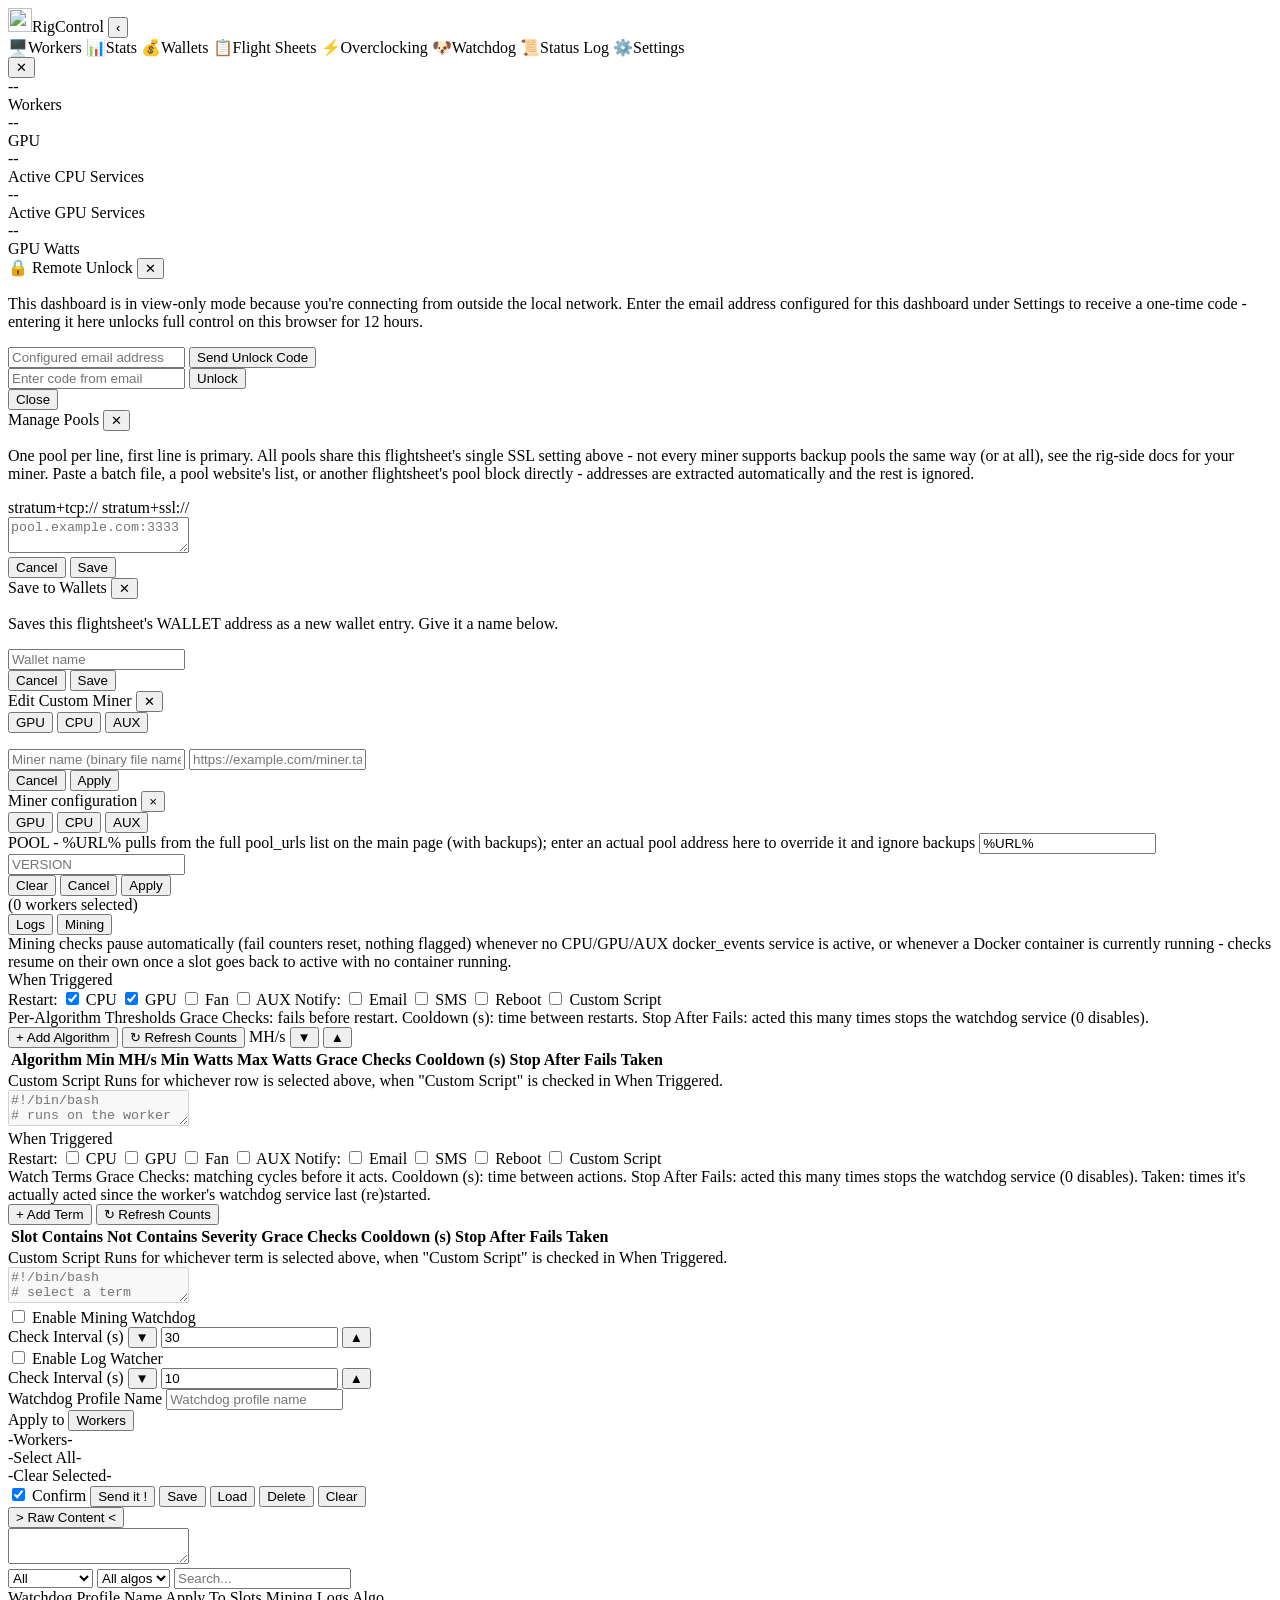
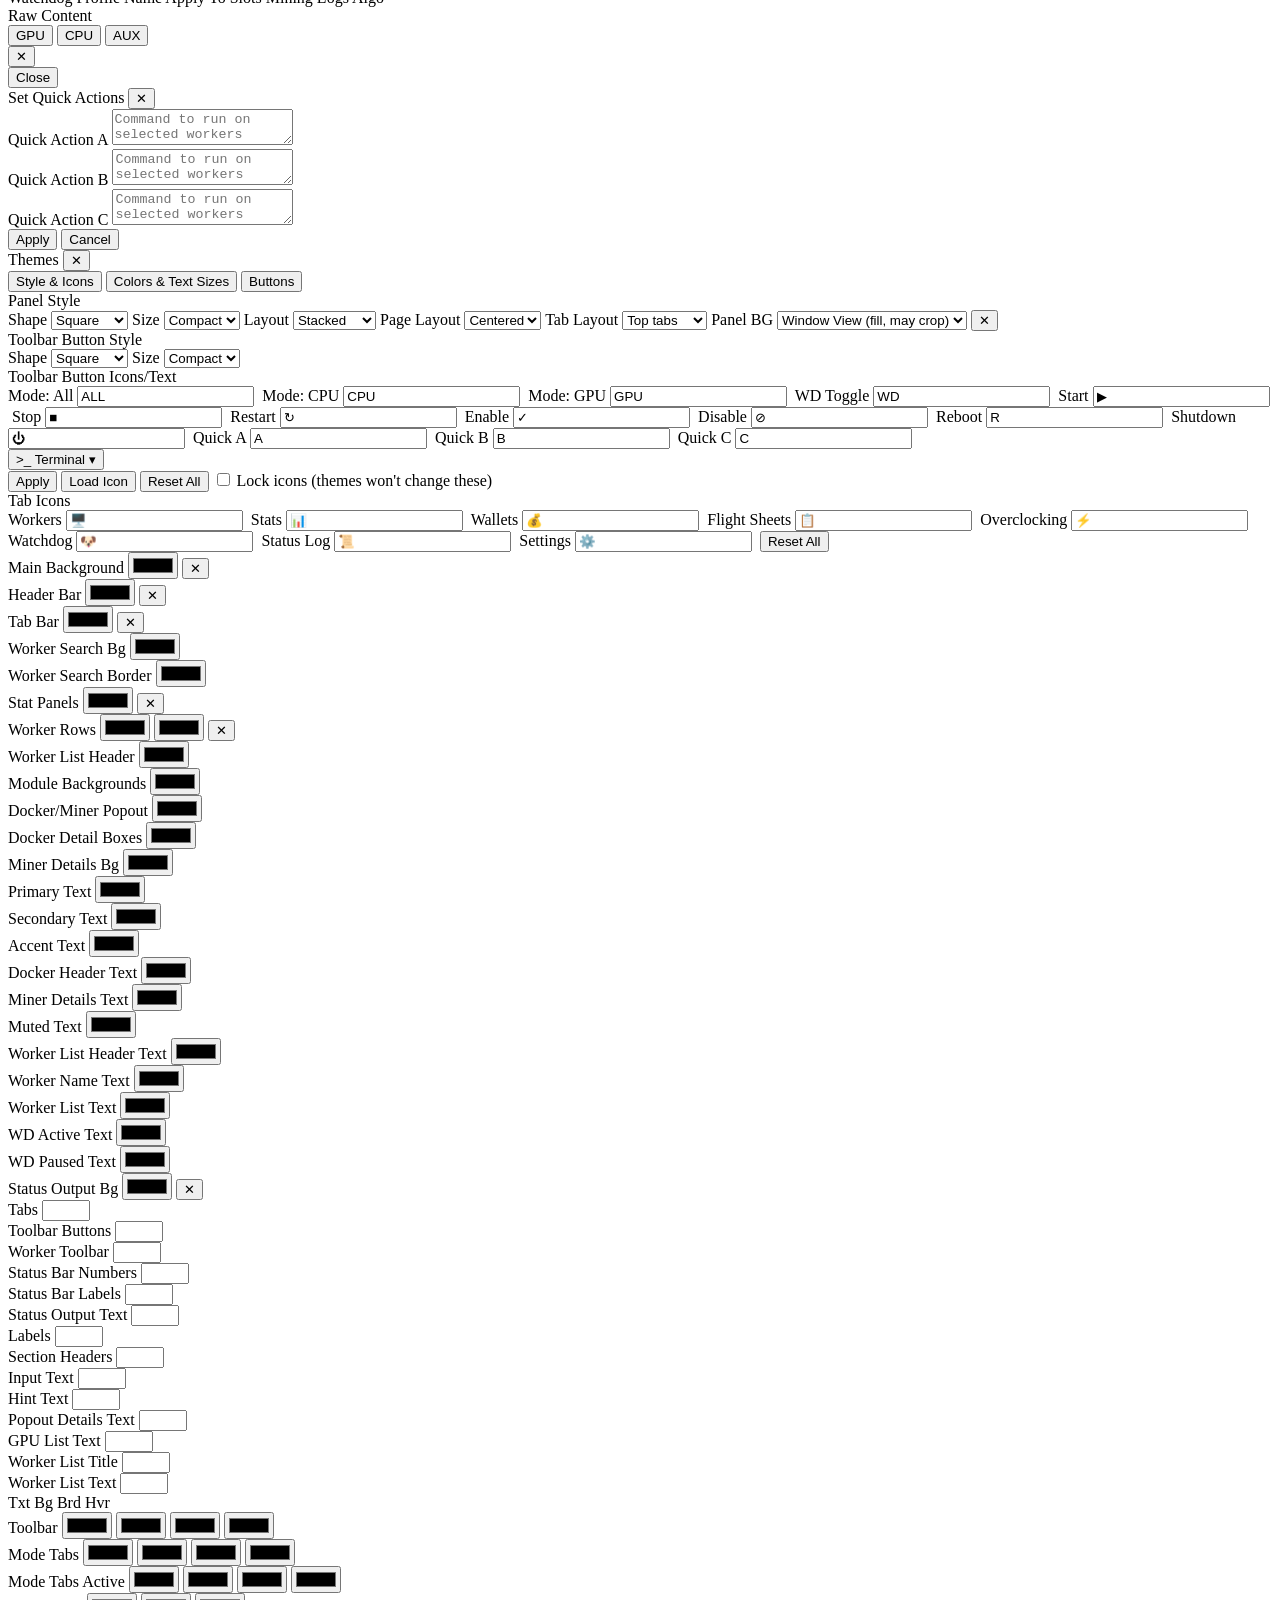
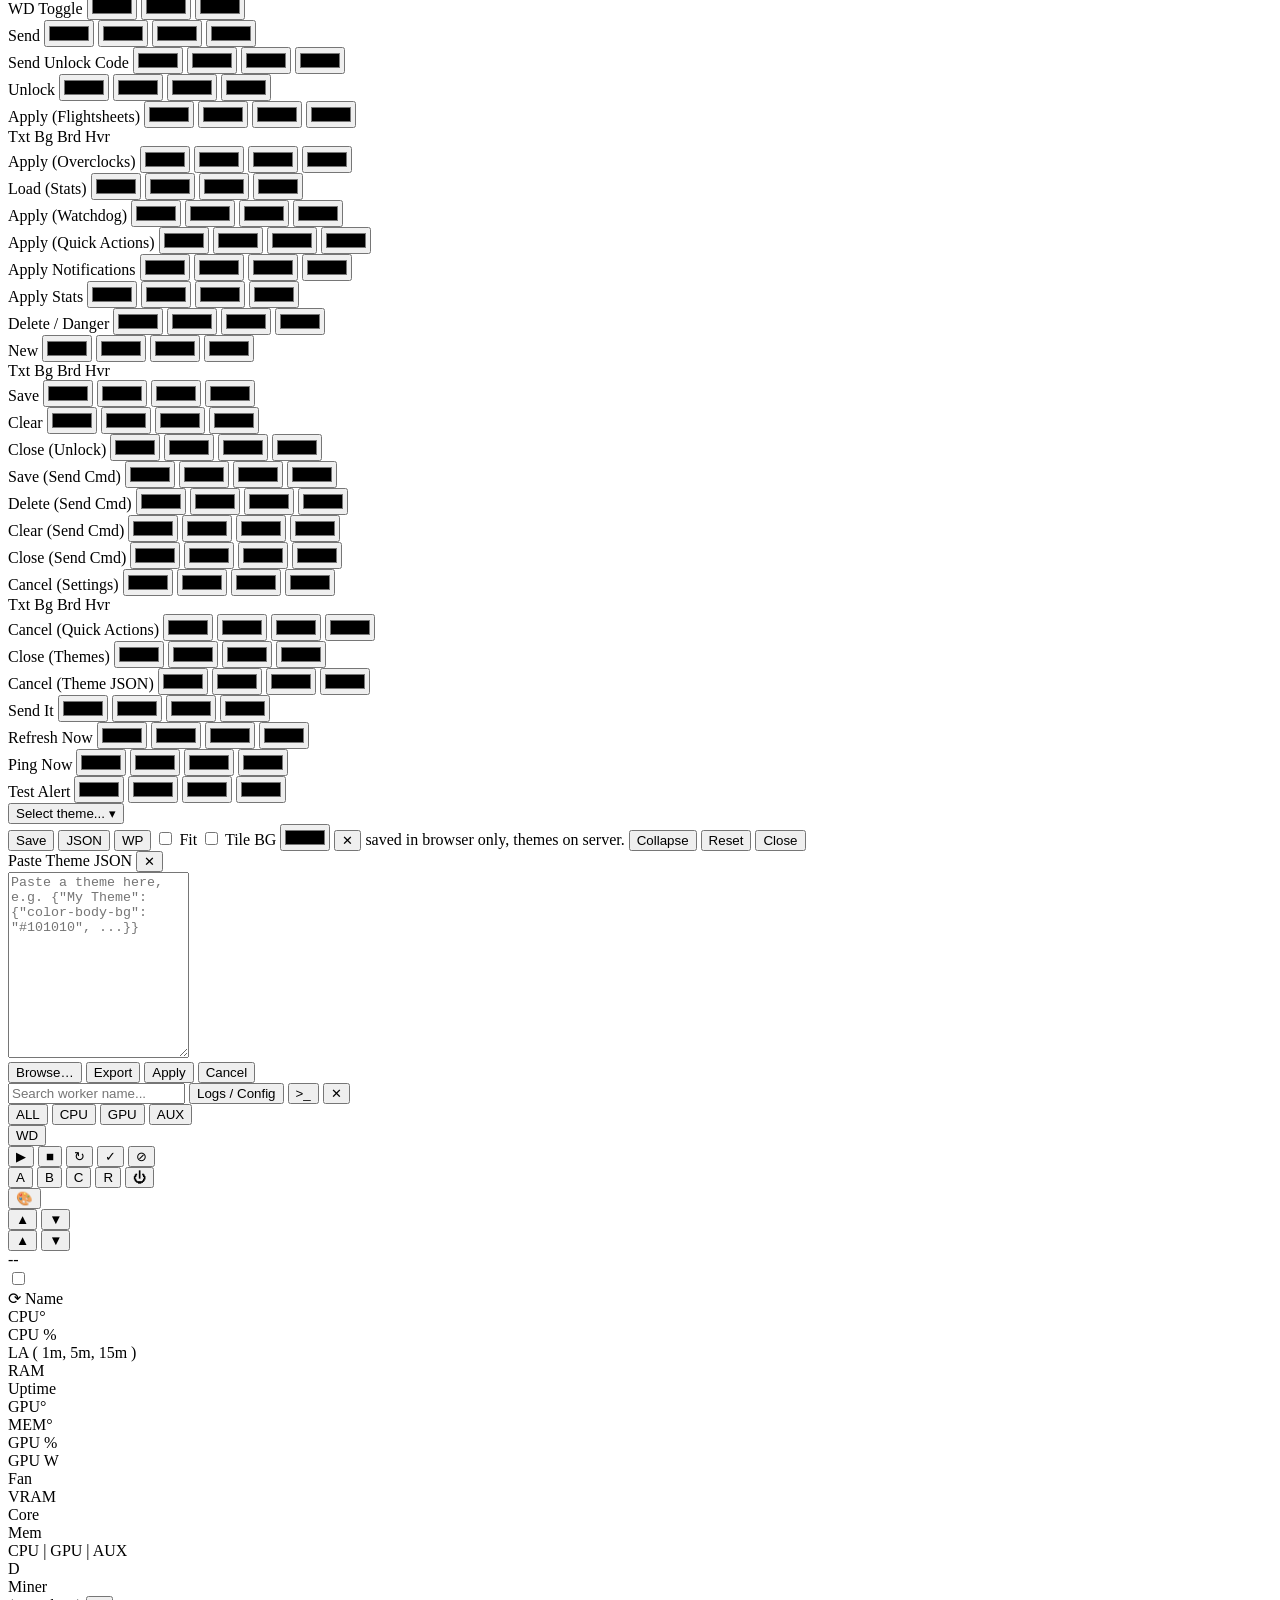
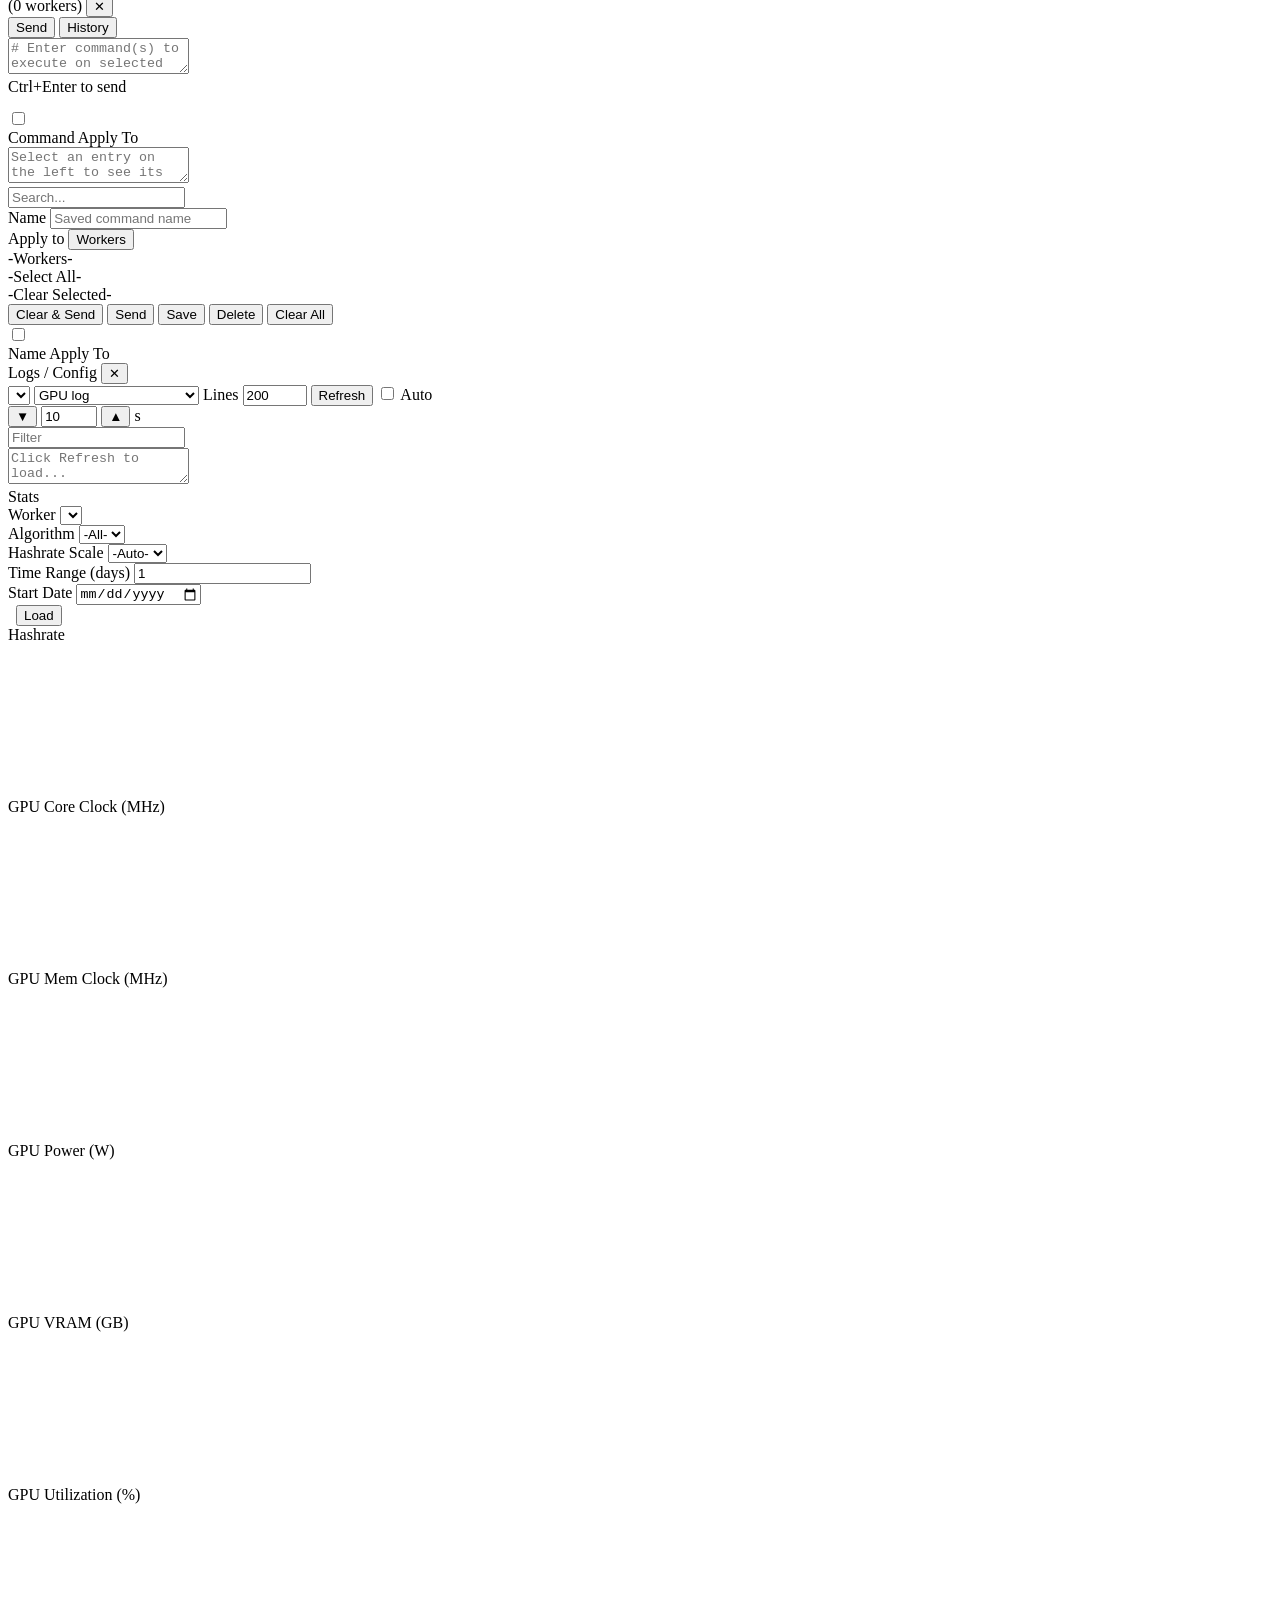
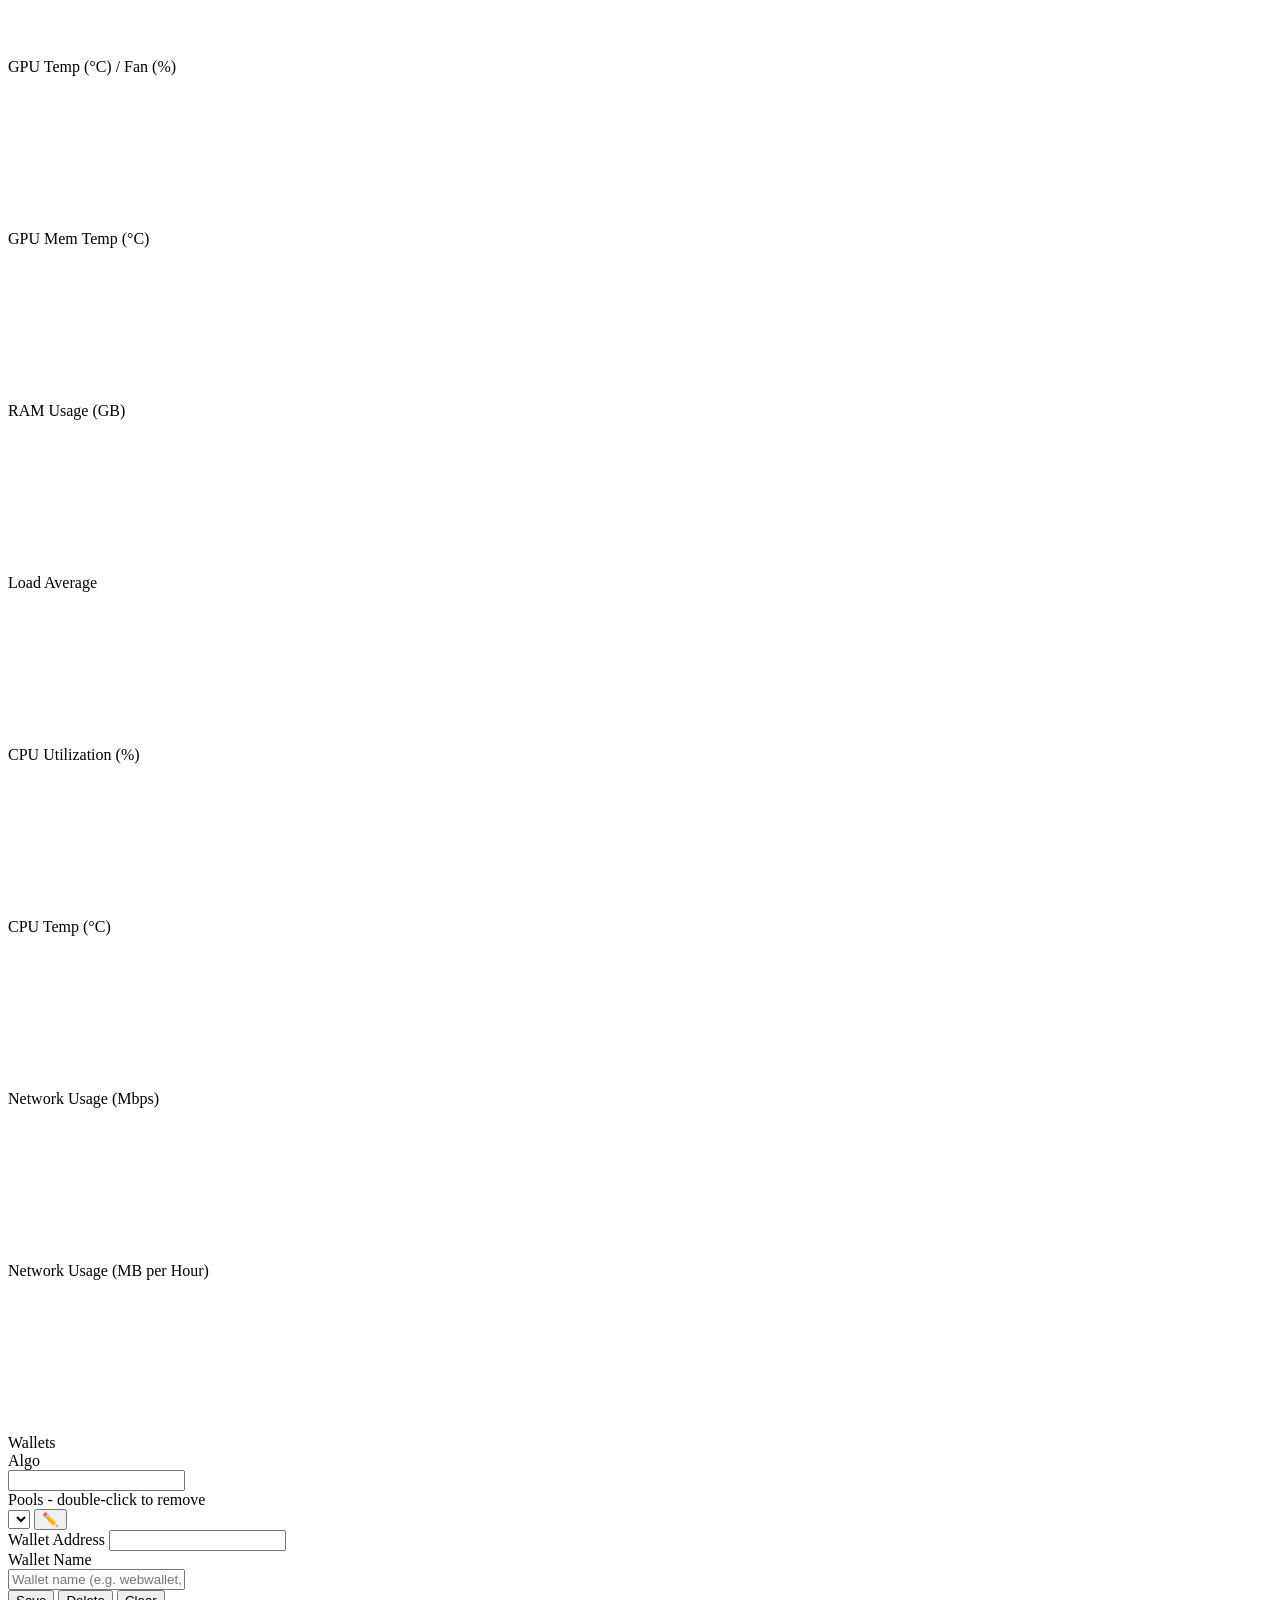
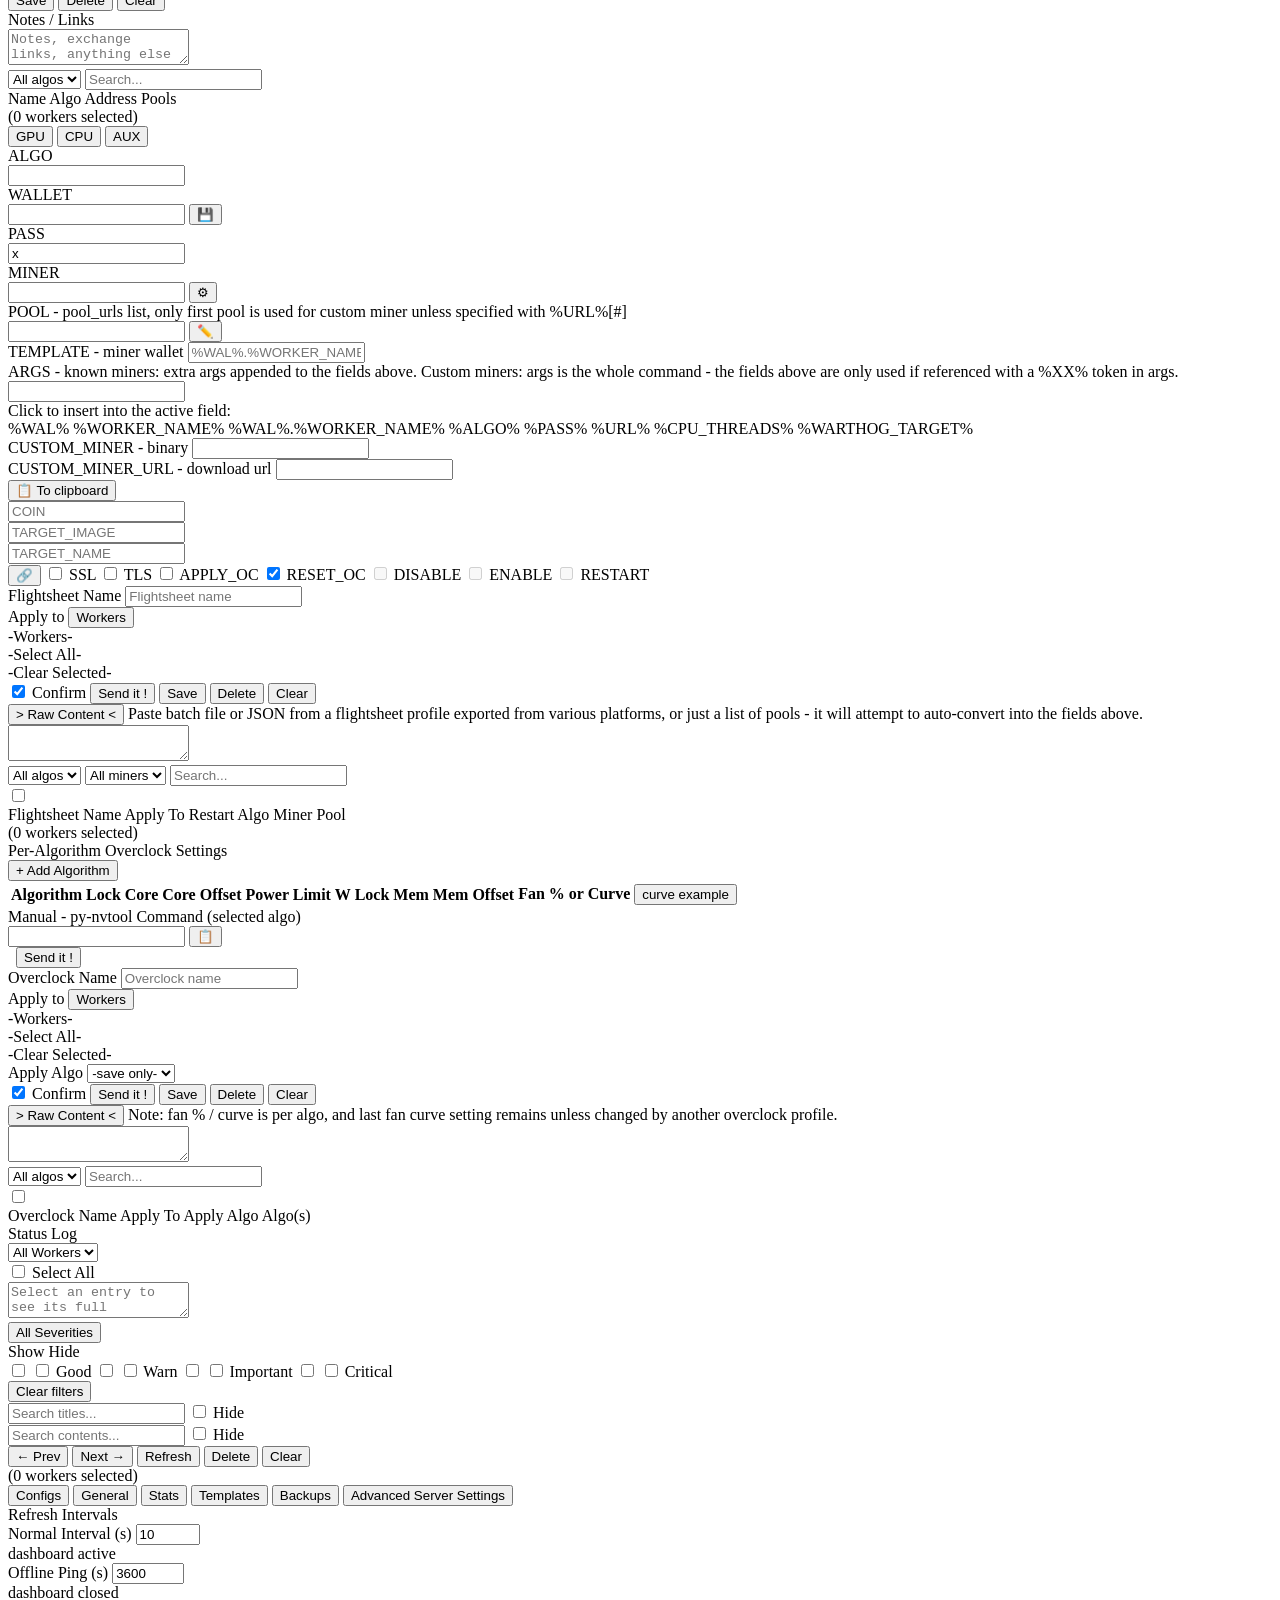
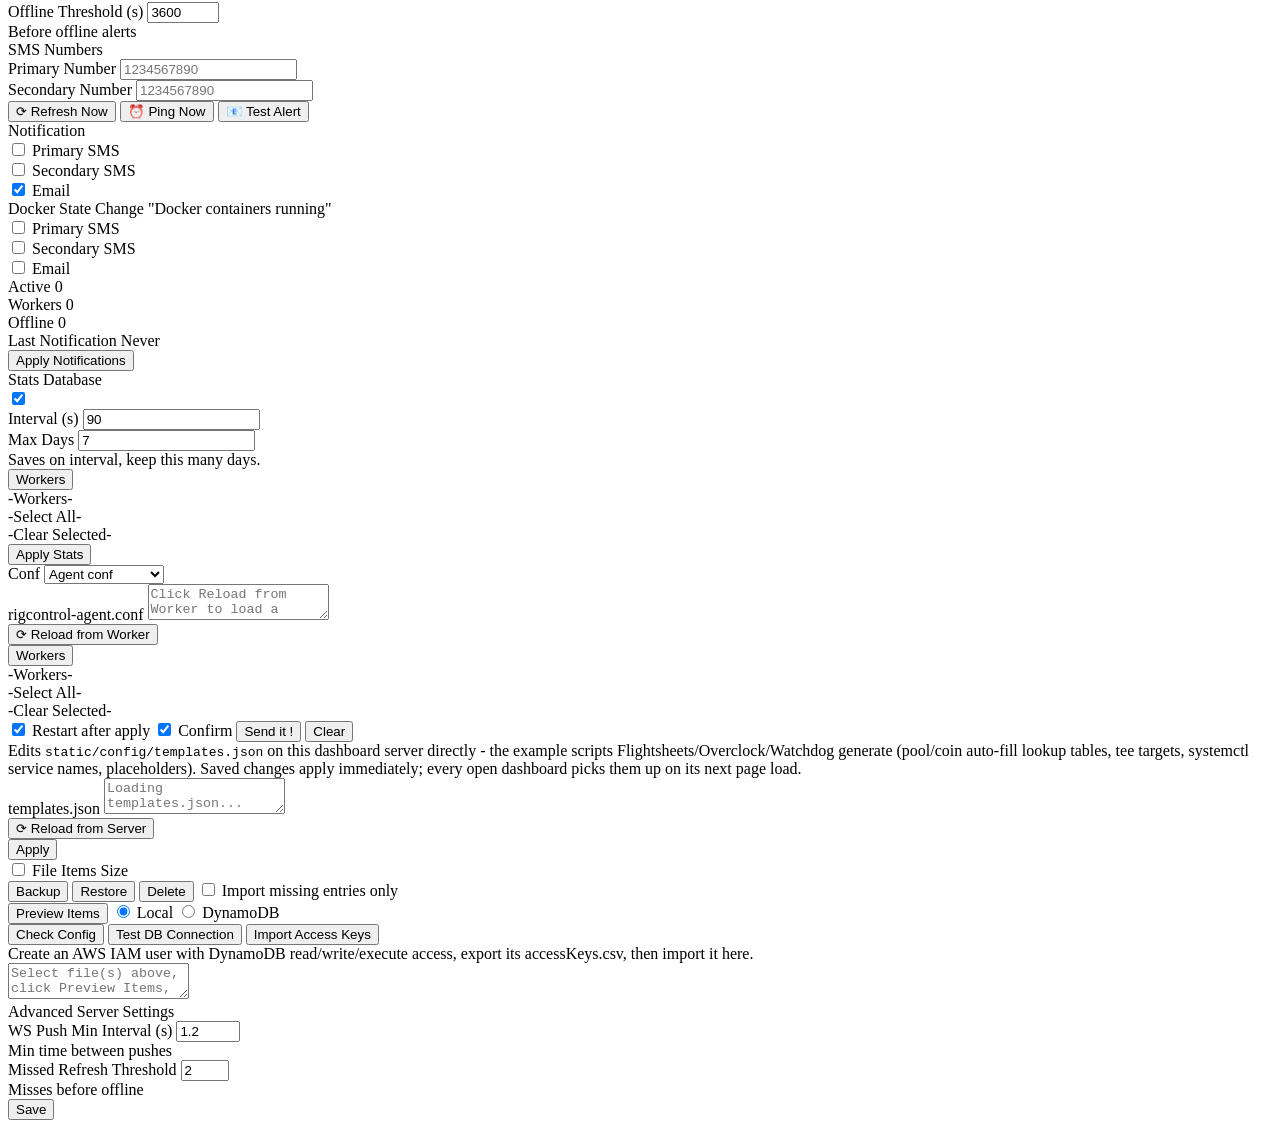
==== commit ae4f3be2: "reboot,shutdown -> C" ====
--- a/static/index.html
+++ b/static/index.html
@@ -1435,13 +1435,13 @@
             <button class="action-btn" id="btn-action-restart" title="Restart ALL/CPU/GPU/AUX/WD">↻</button>
             <button class="action-btn" id="btn-action-enable" title="Enable All/CPU/GPU/AUX/WD so they start on boot">&#10003;</button>
             <button class="action-btn" id="btn-action-disable" title="Disable All/CPU/GPU/AUX/WD so they don't start on boot">⊘</button>
-            <button class="action-btn" id="btn-action-reboot" title="Reboot selected workers">R</button>
-            <button class="action-btn" id="btn-action-shutdown" title="Shutdown selected workers">⏻</button>
         </div>
         <div class="action-quick-buttons">
             <button class="action-btn" id="btn-quick-a" title="Quick action A - Ctrl+click to edit">A</button>
             <button class="action-btn" id="btn-quick-b" title="Quick action B - Ctrl+click to edit">B</button>
             <button class="action-btn" id="btn-quick-c" title="Quick action C - Ctrl+click to edit">C</button>
+            <button class="action-btn" id="btn-action-reboot" title="Reboot selected workers">R</button>
+            <button class="action-btn" id="btn-action-shutdown" title="Shutdown selected workers">⏻</button>
         </div>
         <span class="action-mode-sep"></span>
         <button class="action-btn" id="btn-color-scheme" title="Themes">
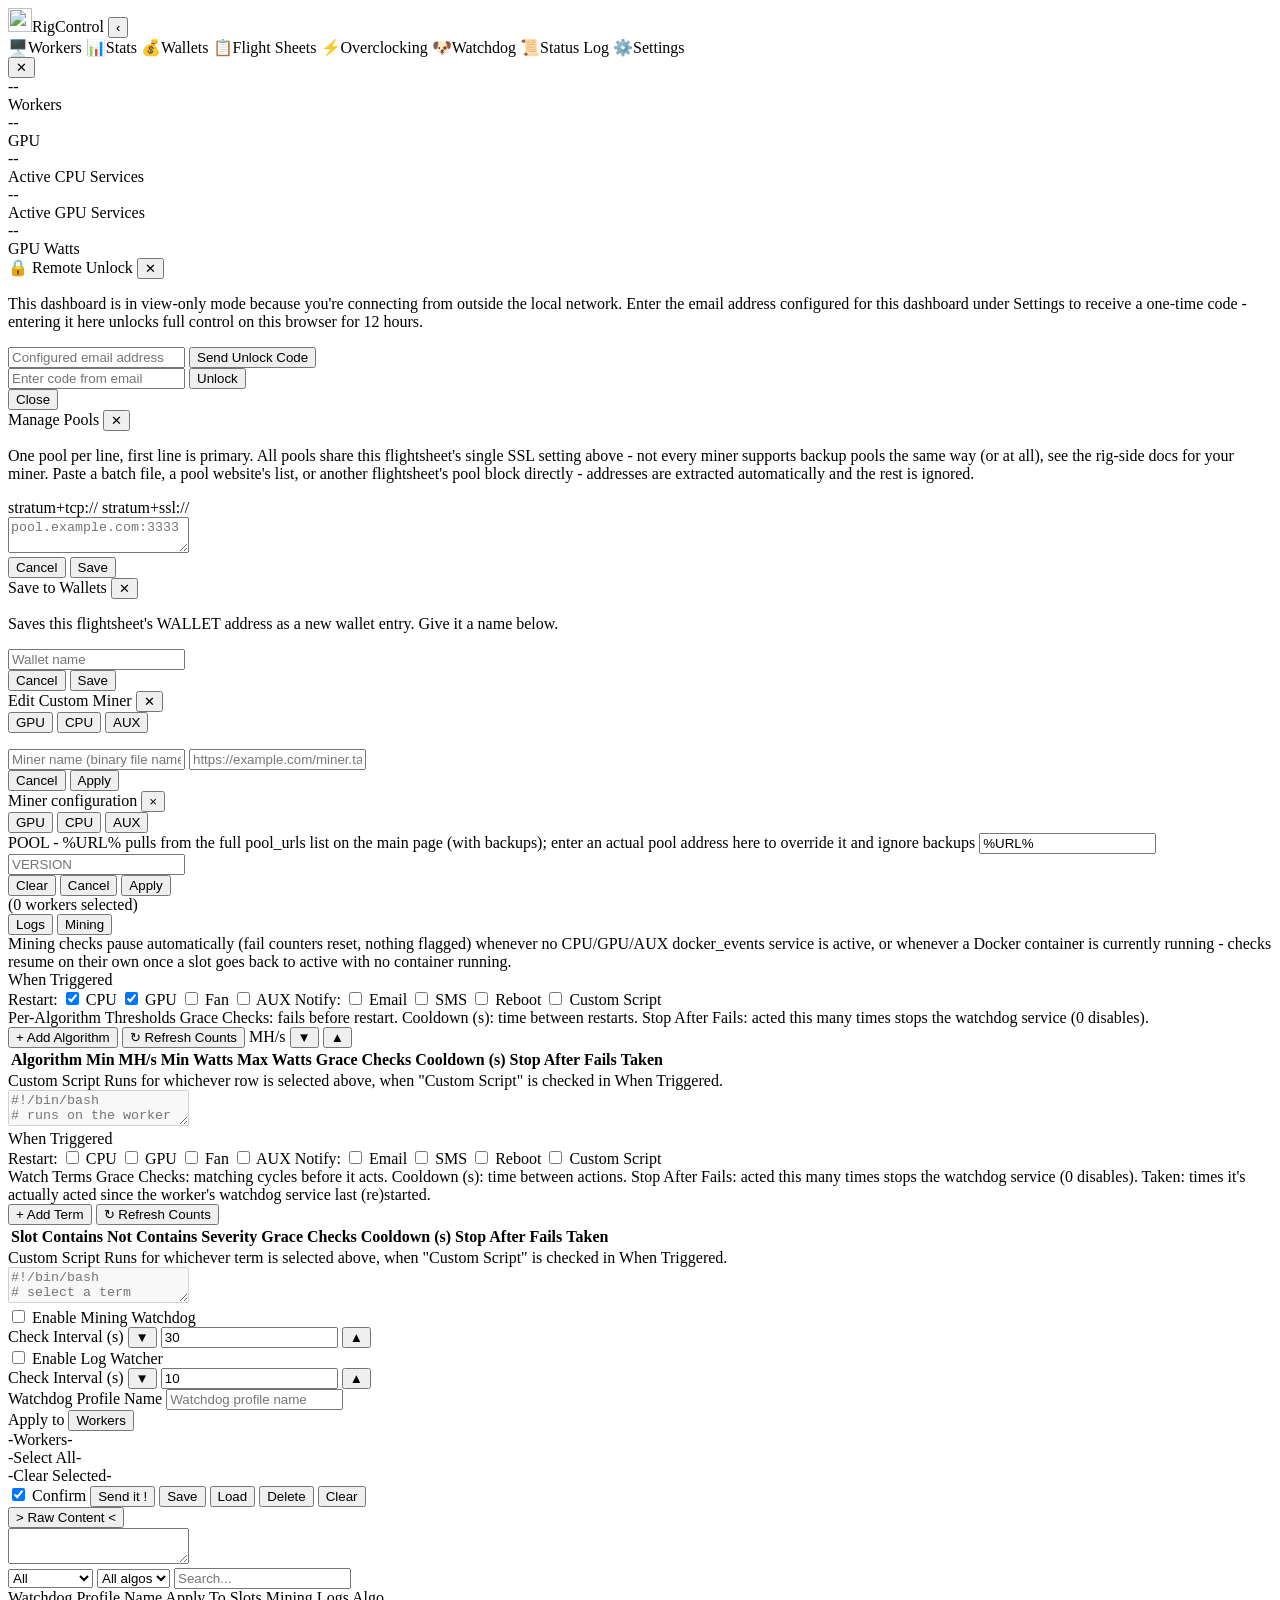
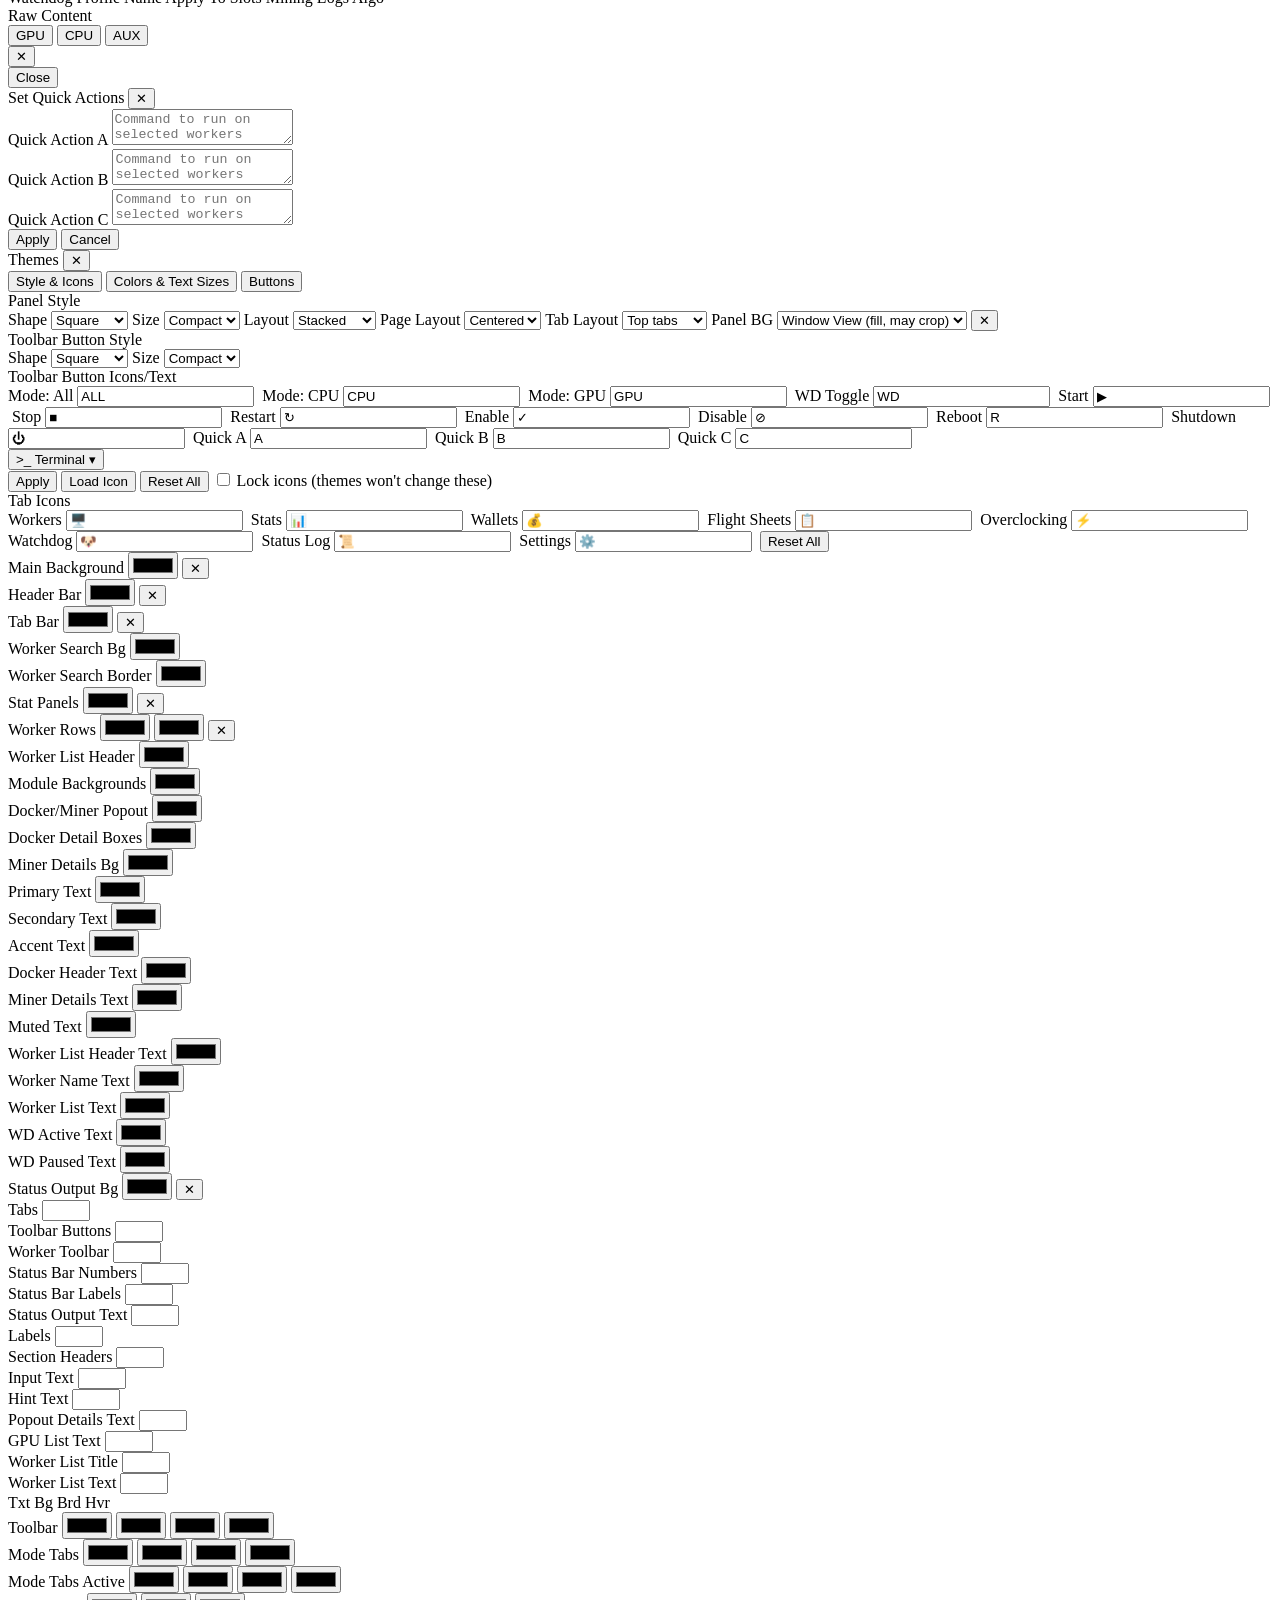
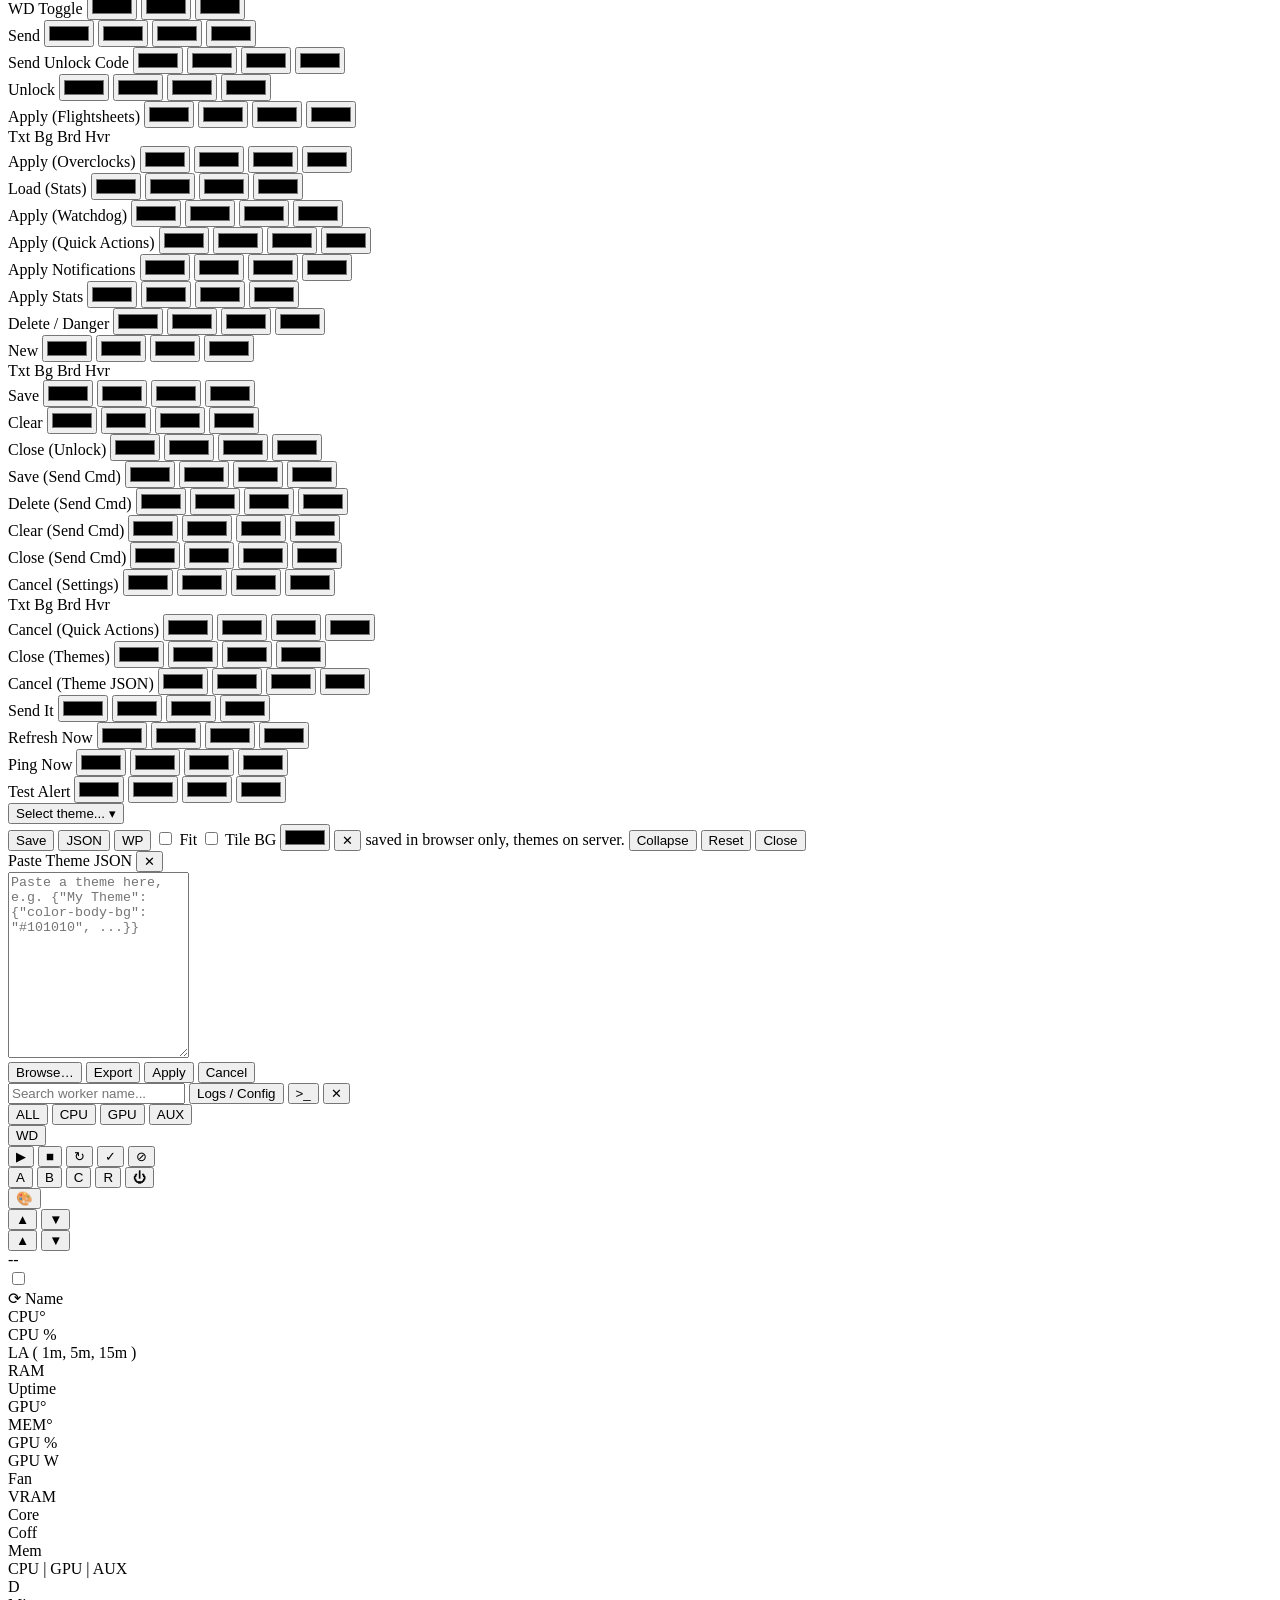
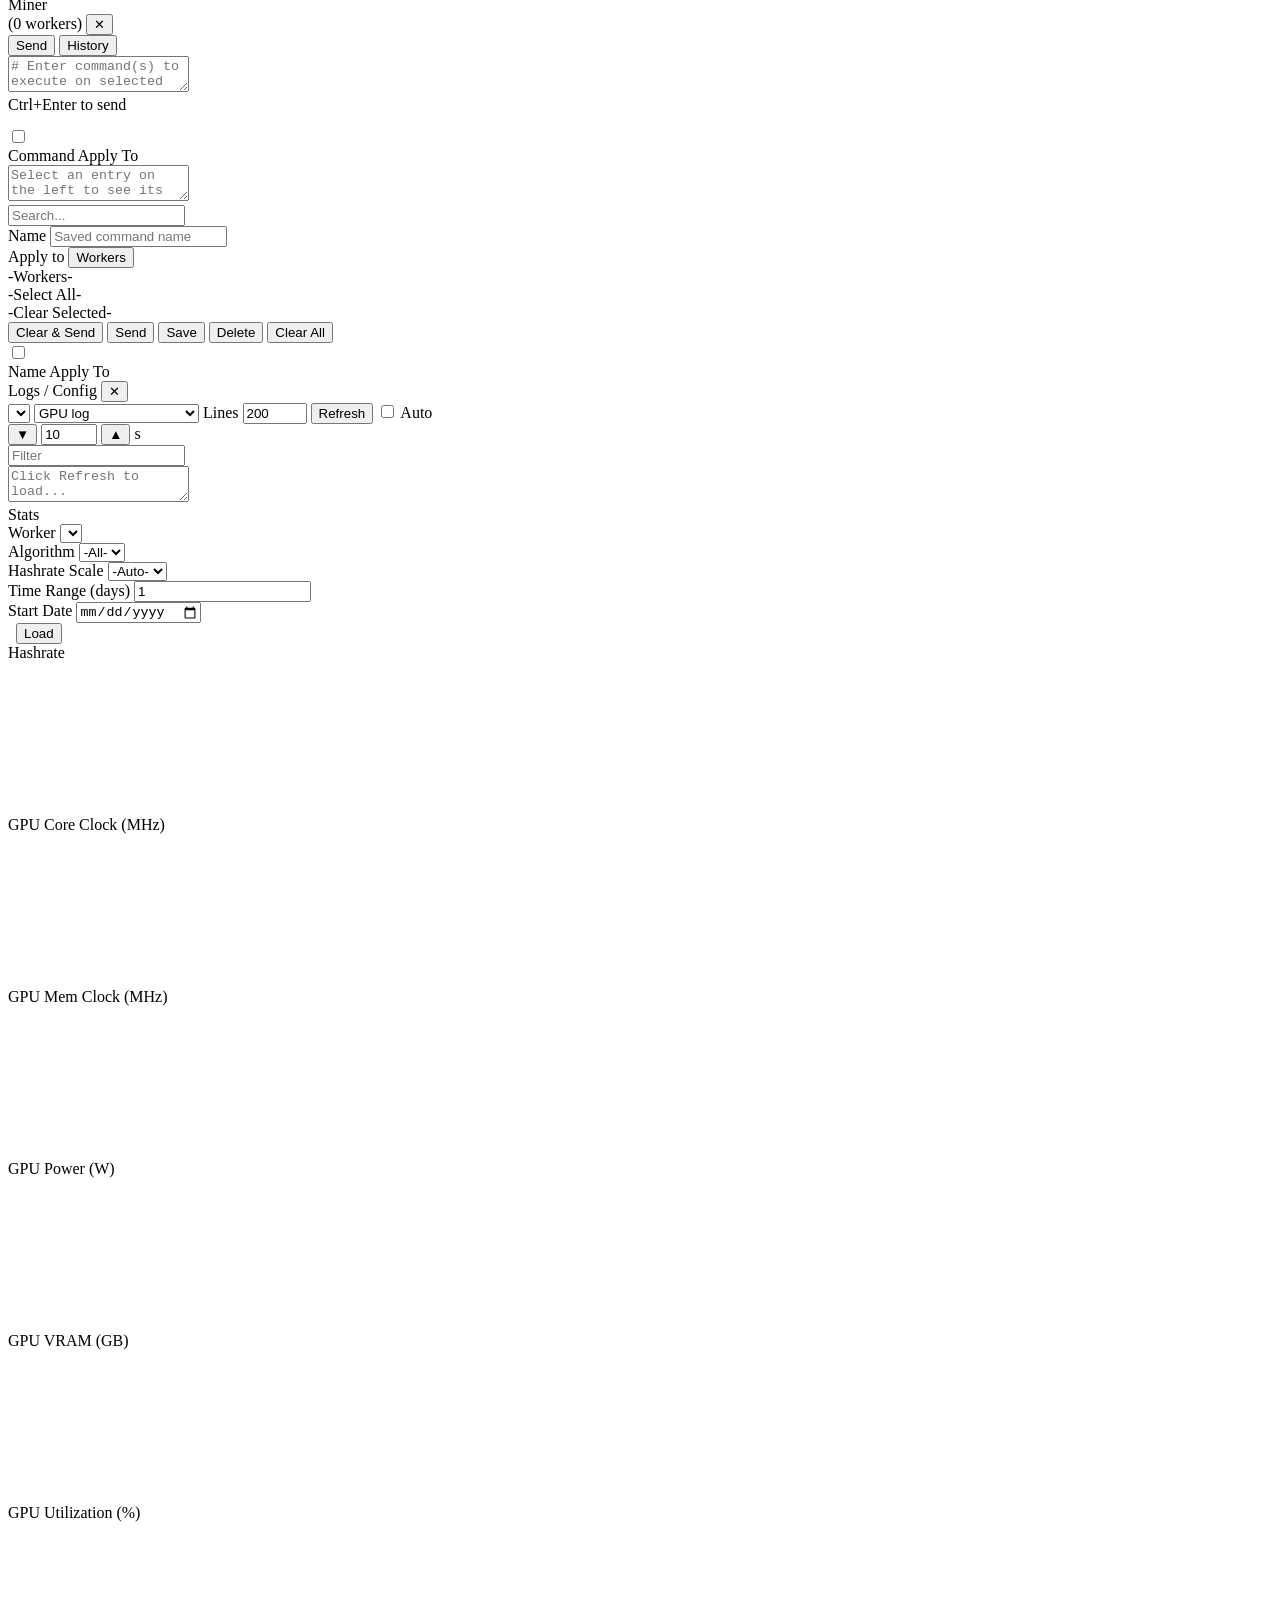
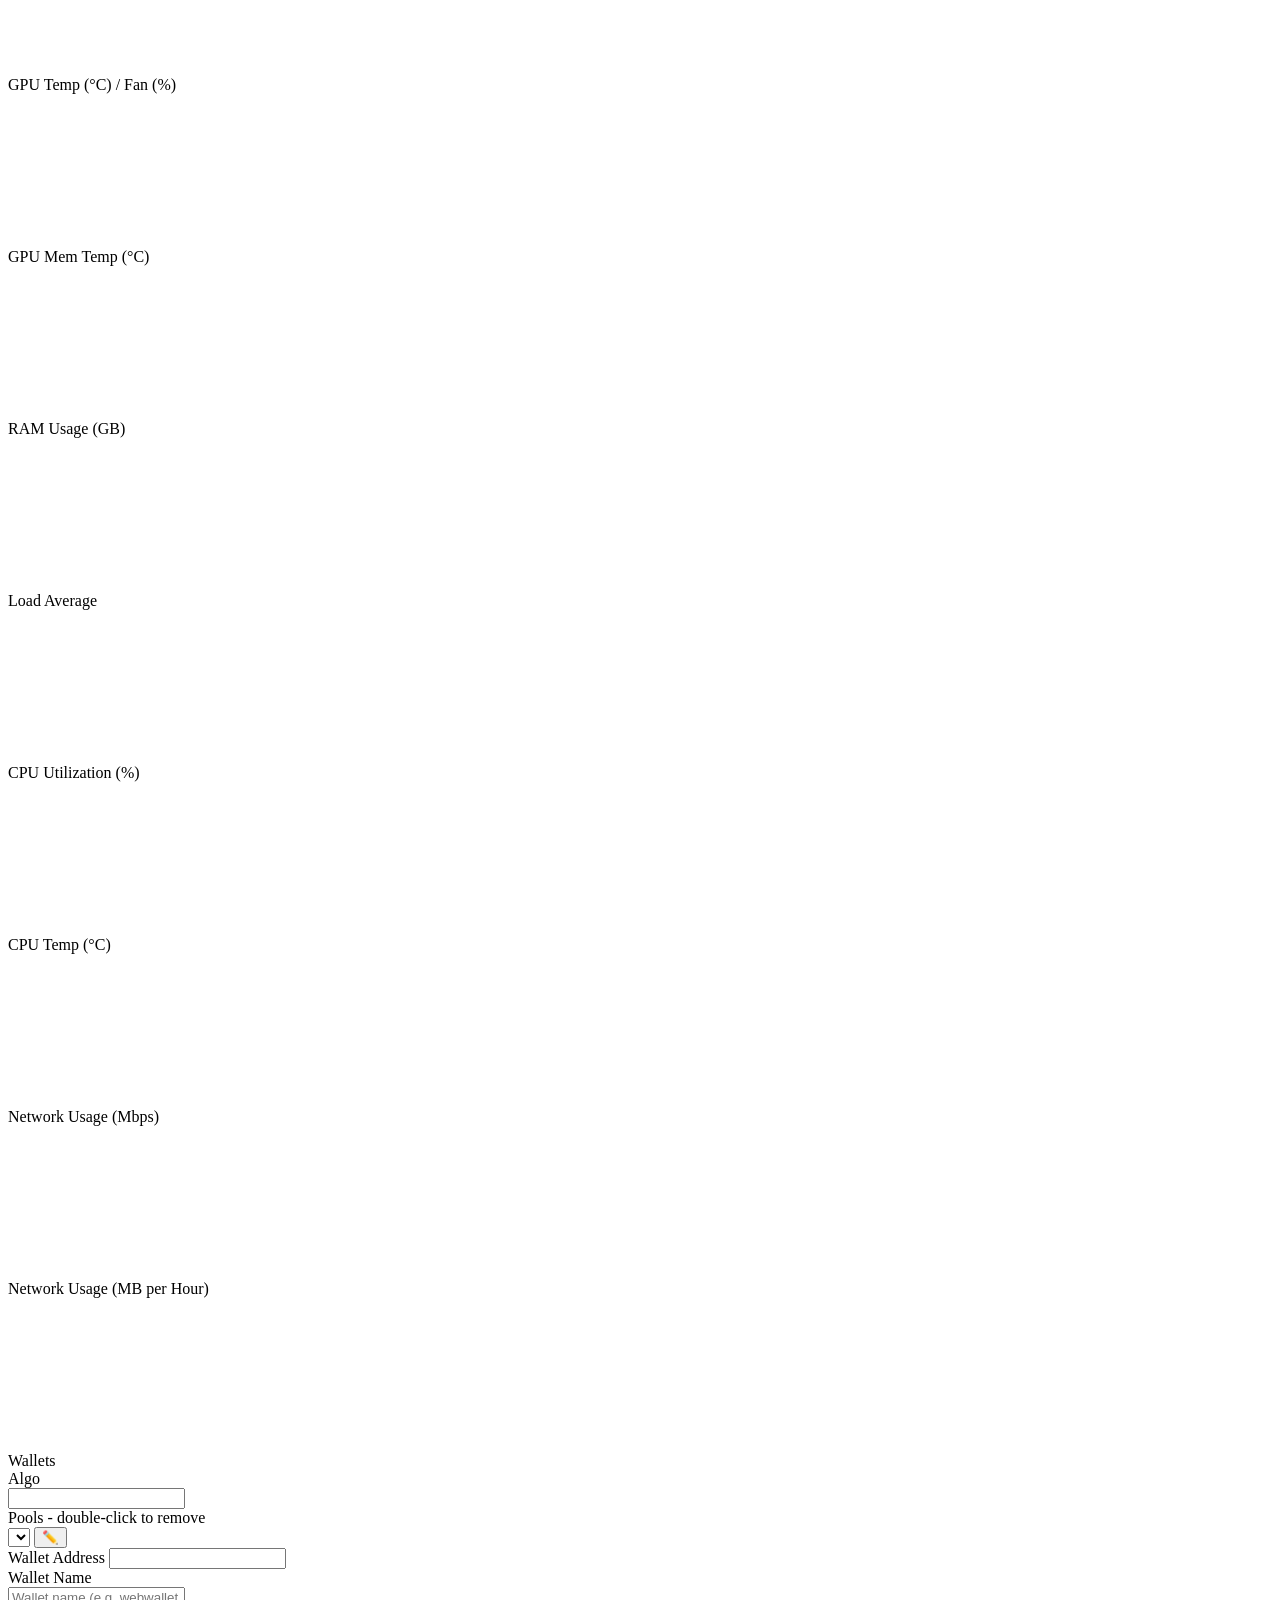
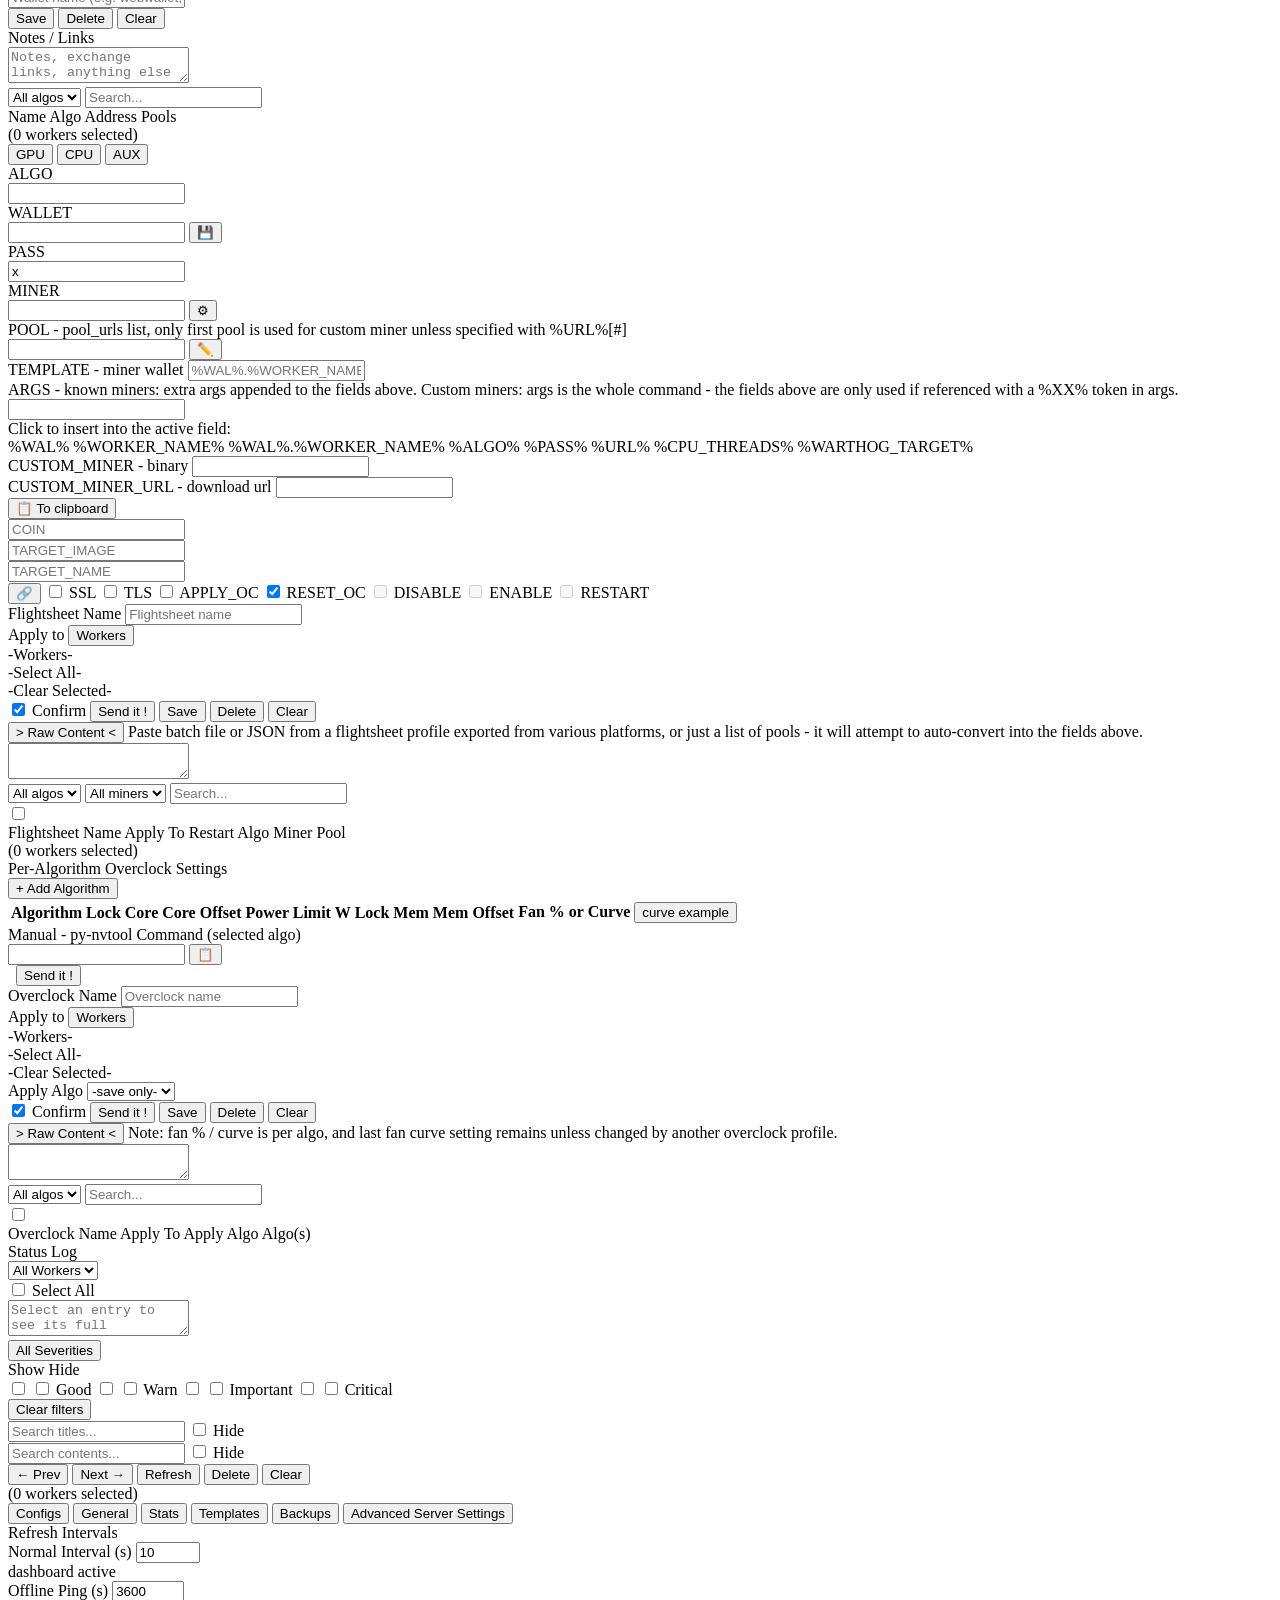
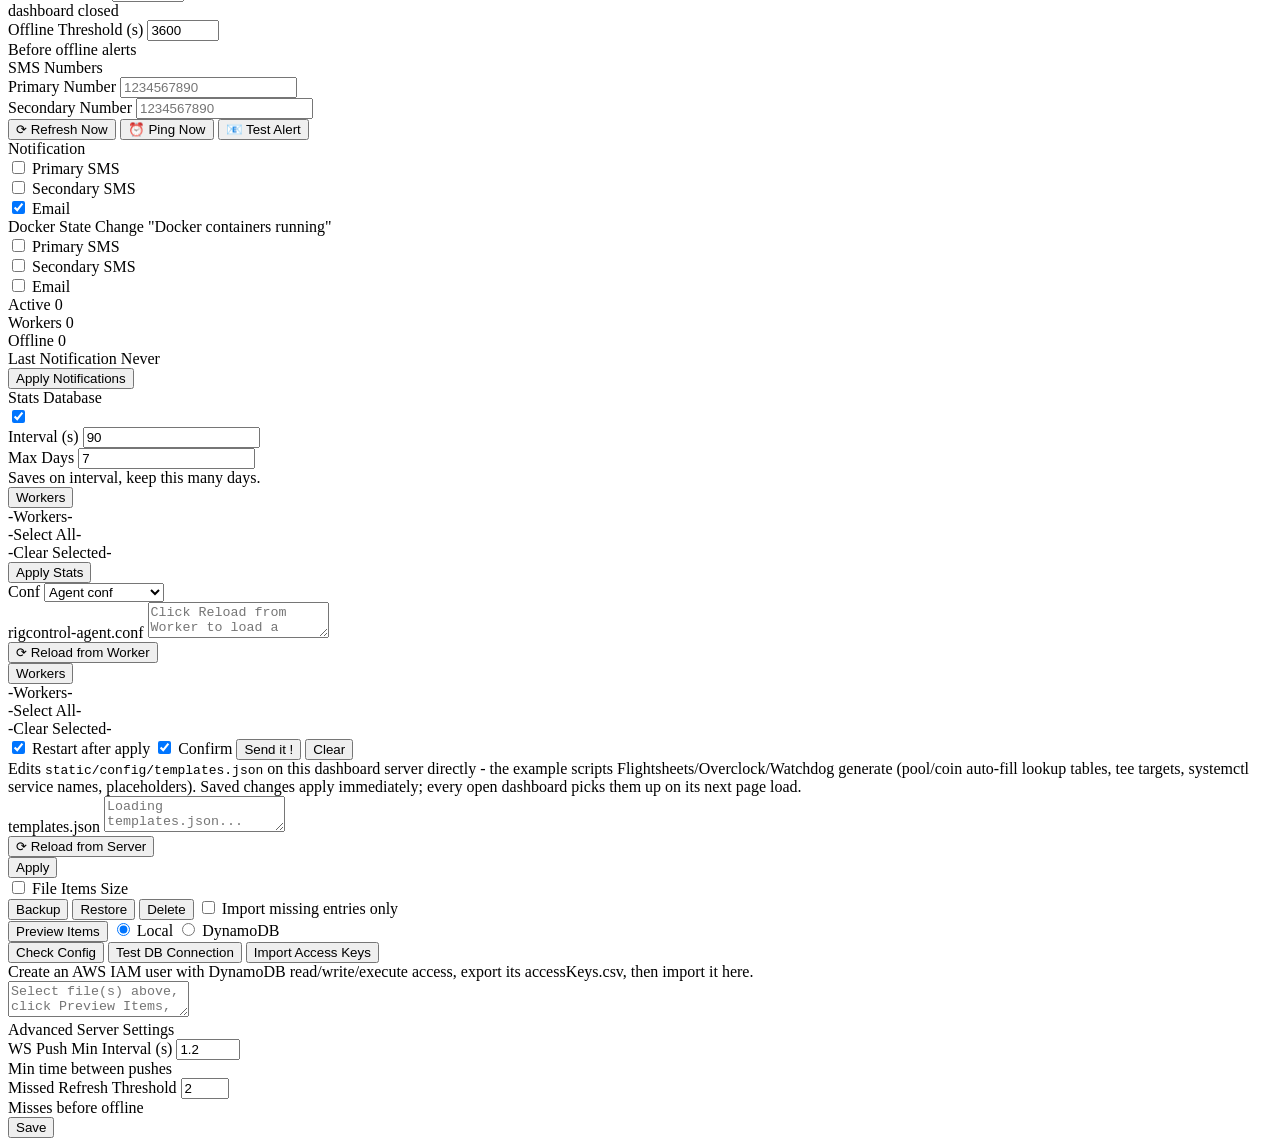
==== commit a1b18f83: "coff" ====
--- a/static/index.html
+++ b/static/index.html
@@ -941,9 +941,9 @@
                     <div class="color-picker-row">
                         <label for="color-surface-row">Worker Rows</label>
                         <span class="color-picker-input-wrap">
-                            <input type="color" id="color-surface-row" class="color-picker-input" title="Worker row background (color A - odd rows)">
-                            <input type="color" id="color-surface-row-alt" class="color-picker-input" title="Worker row background (color B - even rows). Same as color A by default for no alternating.">
-                            <button type="button" class="color-picker-clear-btn" id="btn-clear-color-surface-row-alt" title="Clear color B - rows go back to a single color">✕</button>
+                            <input type="color" id="color-surface-row" class="color-picker-input" title="Worker row background (color A - rows 2, 4, 6...)">
+                            <input type="color" id="color-surface-row-alt" class="color-picker-input" title="Worker row background (color B - rows 1, 3, 5... starting with the first worker row). The x button goes back to the default off-grey.">
+                            <button type="button" class="color-picker-clear-btn" id="btn-clear-color-surface-row-alt" title="Clear color B - back to the default off-grey">✕</button>
                         </span>
                     </div>
                     <div class="color-picker-row">
@@ -1480,6 +1480,7 @@
             <div class="header-item metric">Fan</div>
             <div class="header-item metric">VRAM</div>
             <div class="header-item metric">Core</div>
+            <div class="header-item metric" title="GPU core clock offset (MHz) - NVML GPC clock VF offset">Coff</div>
             <div class="header-item metric">Mem</div>
             <div class="header-item metric" title="CPU service status/shares | GPU service status/shares | AUX service status">CPU | GPU | AUX</div>
             <div class="header-item metric">D</div>
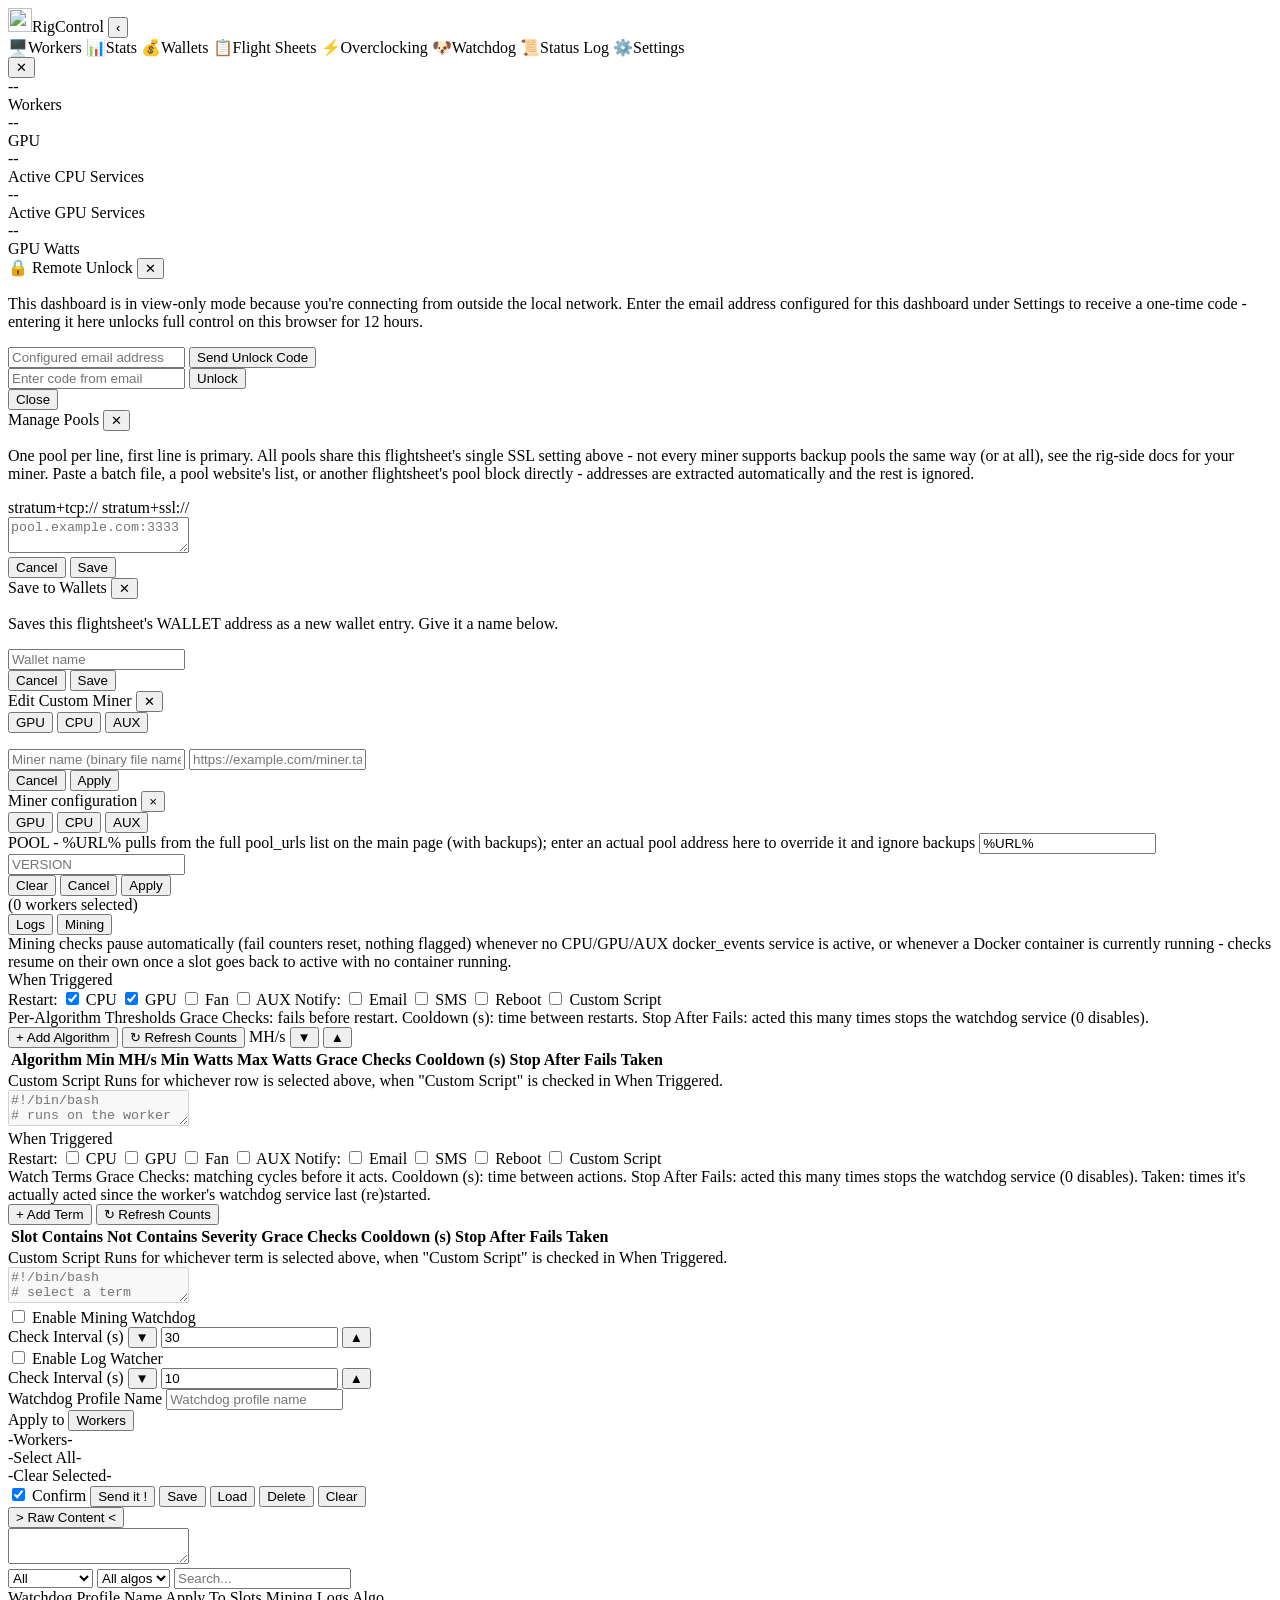
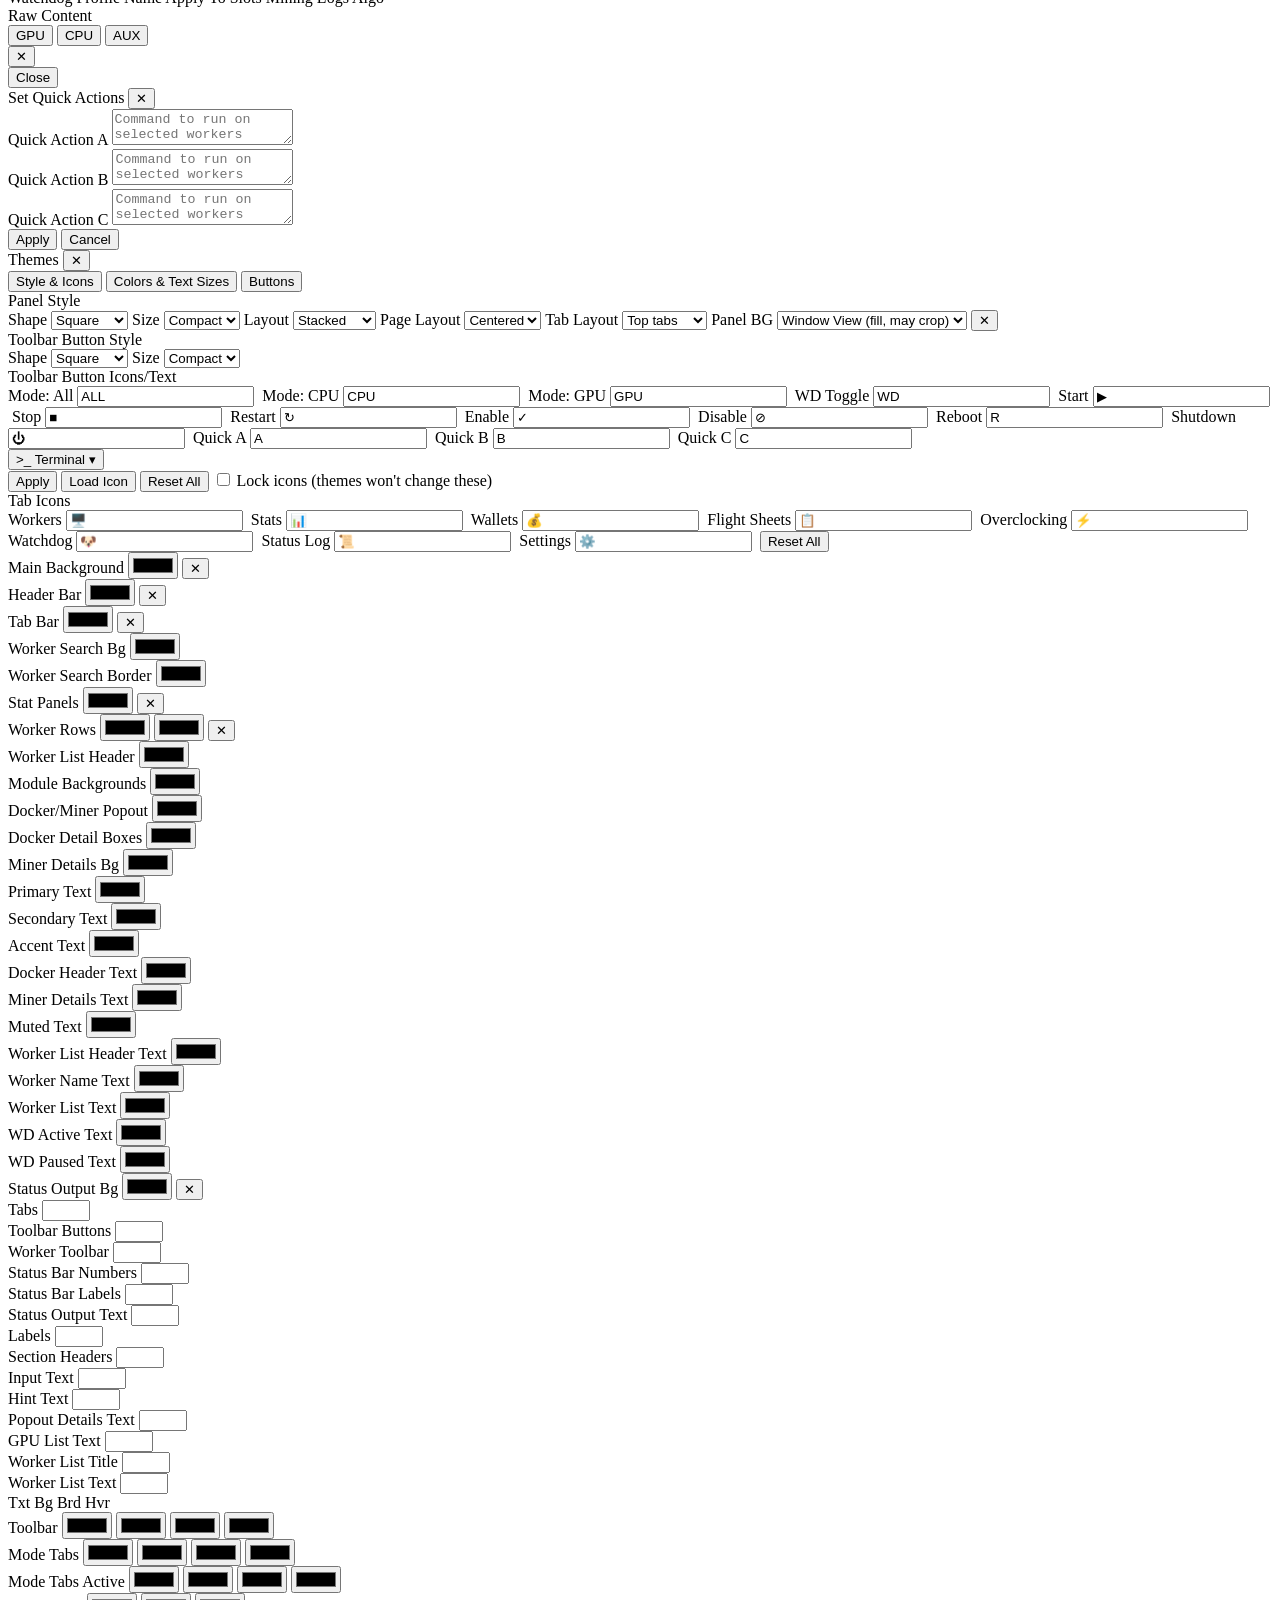
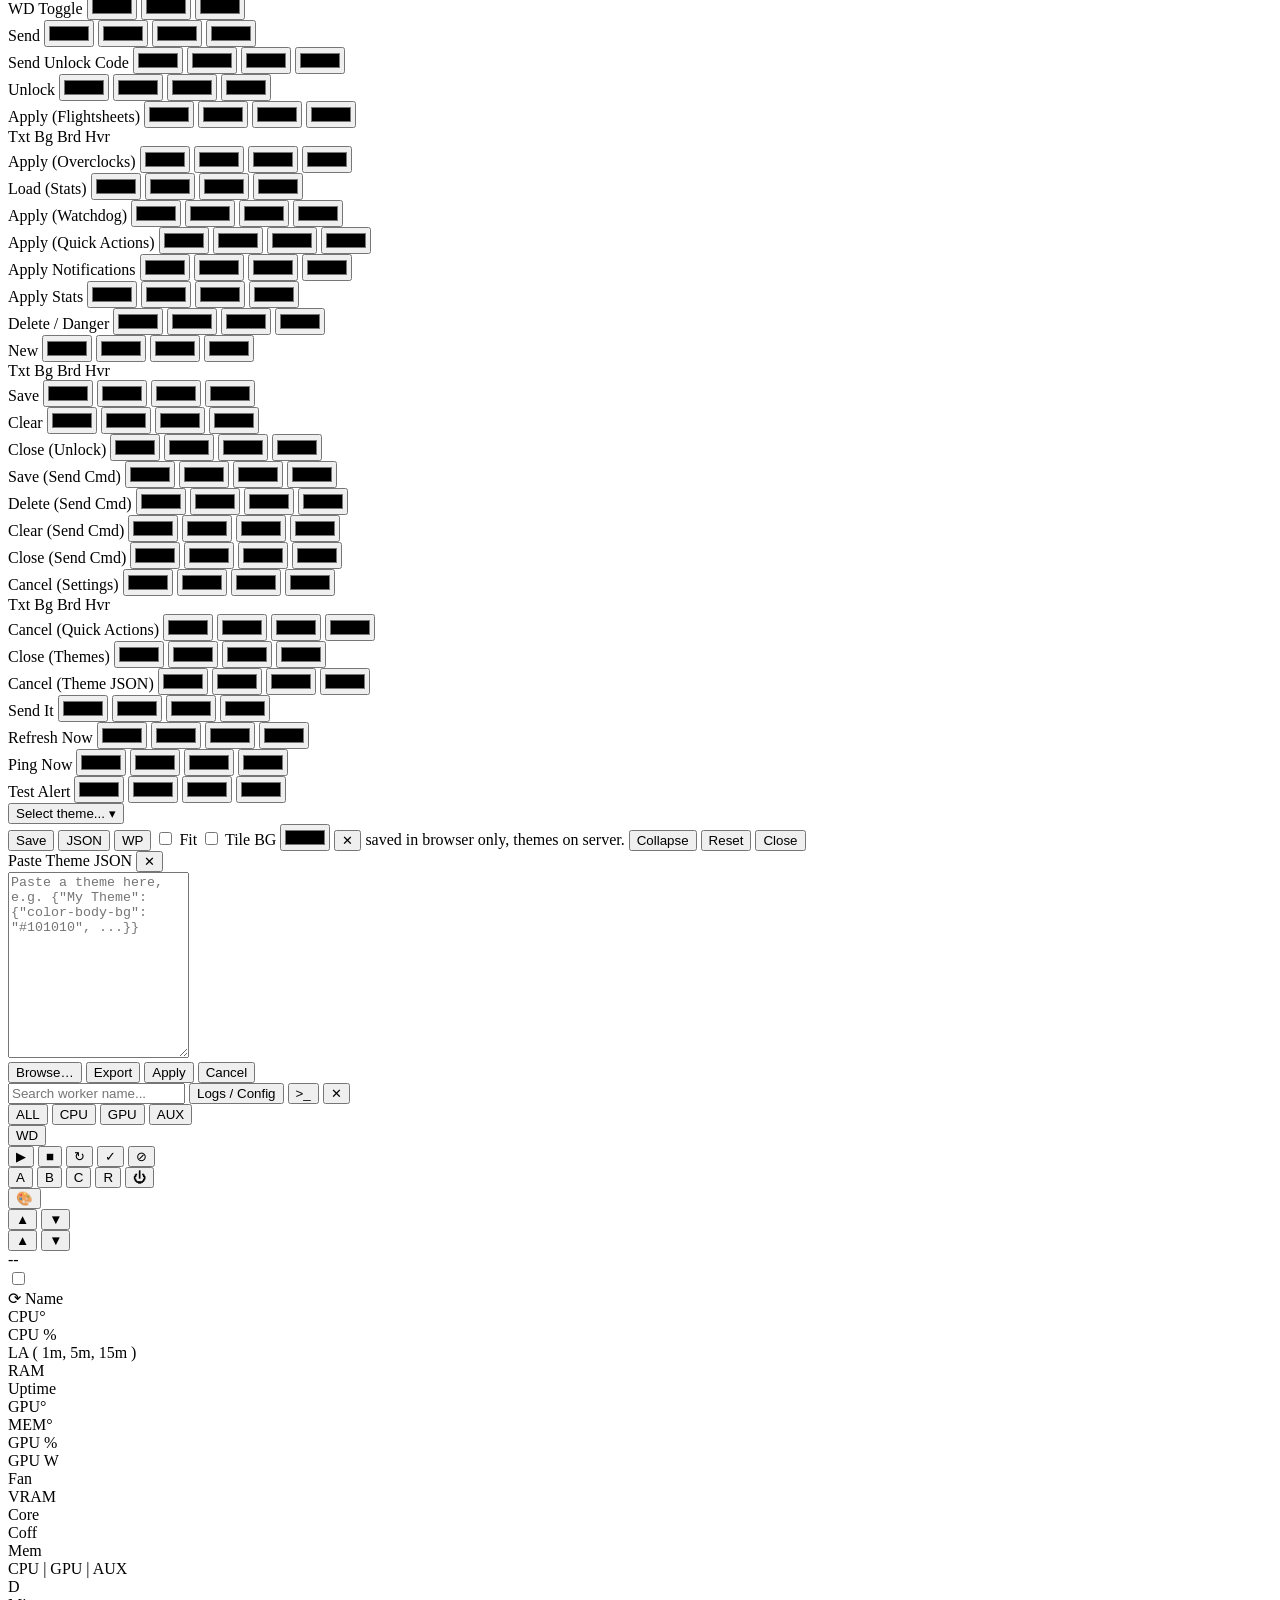
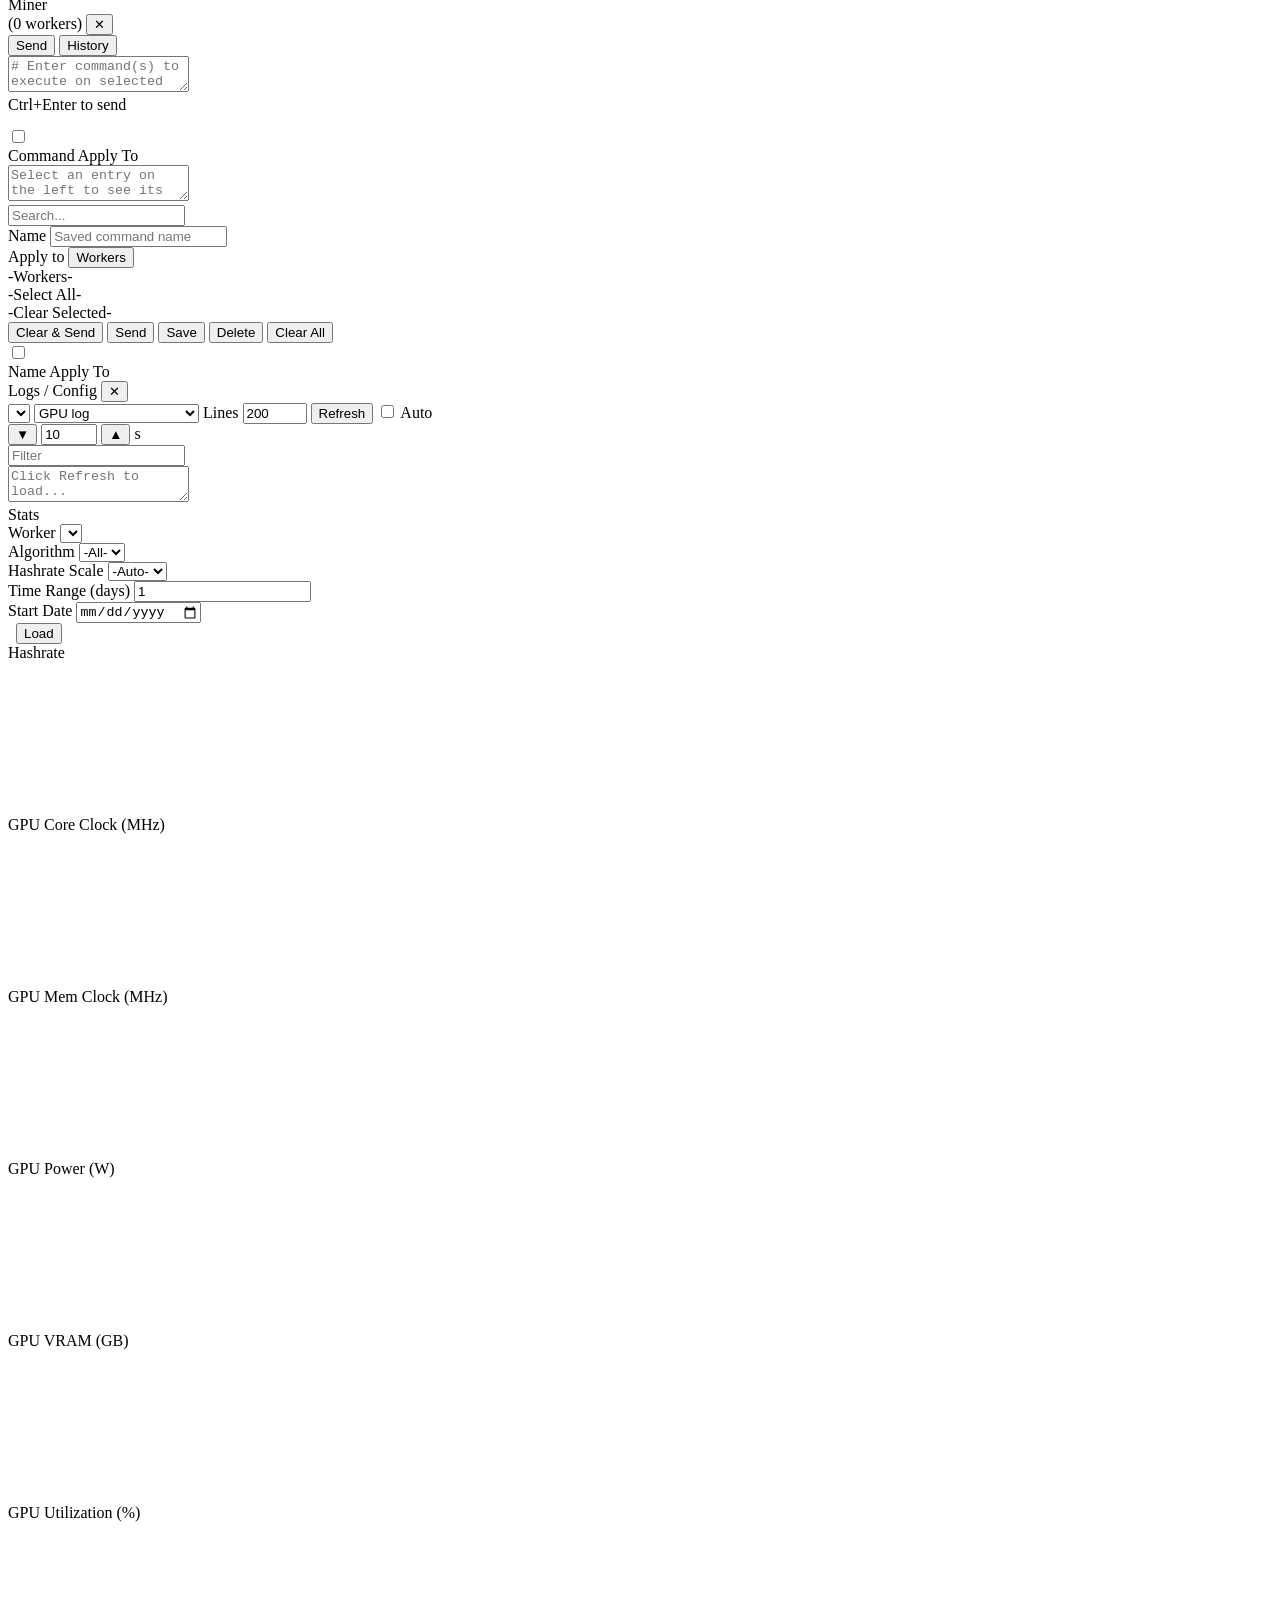
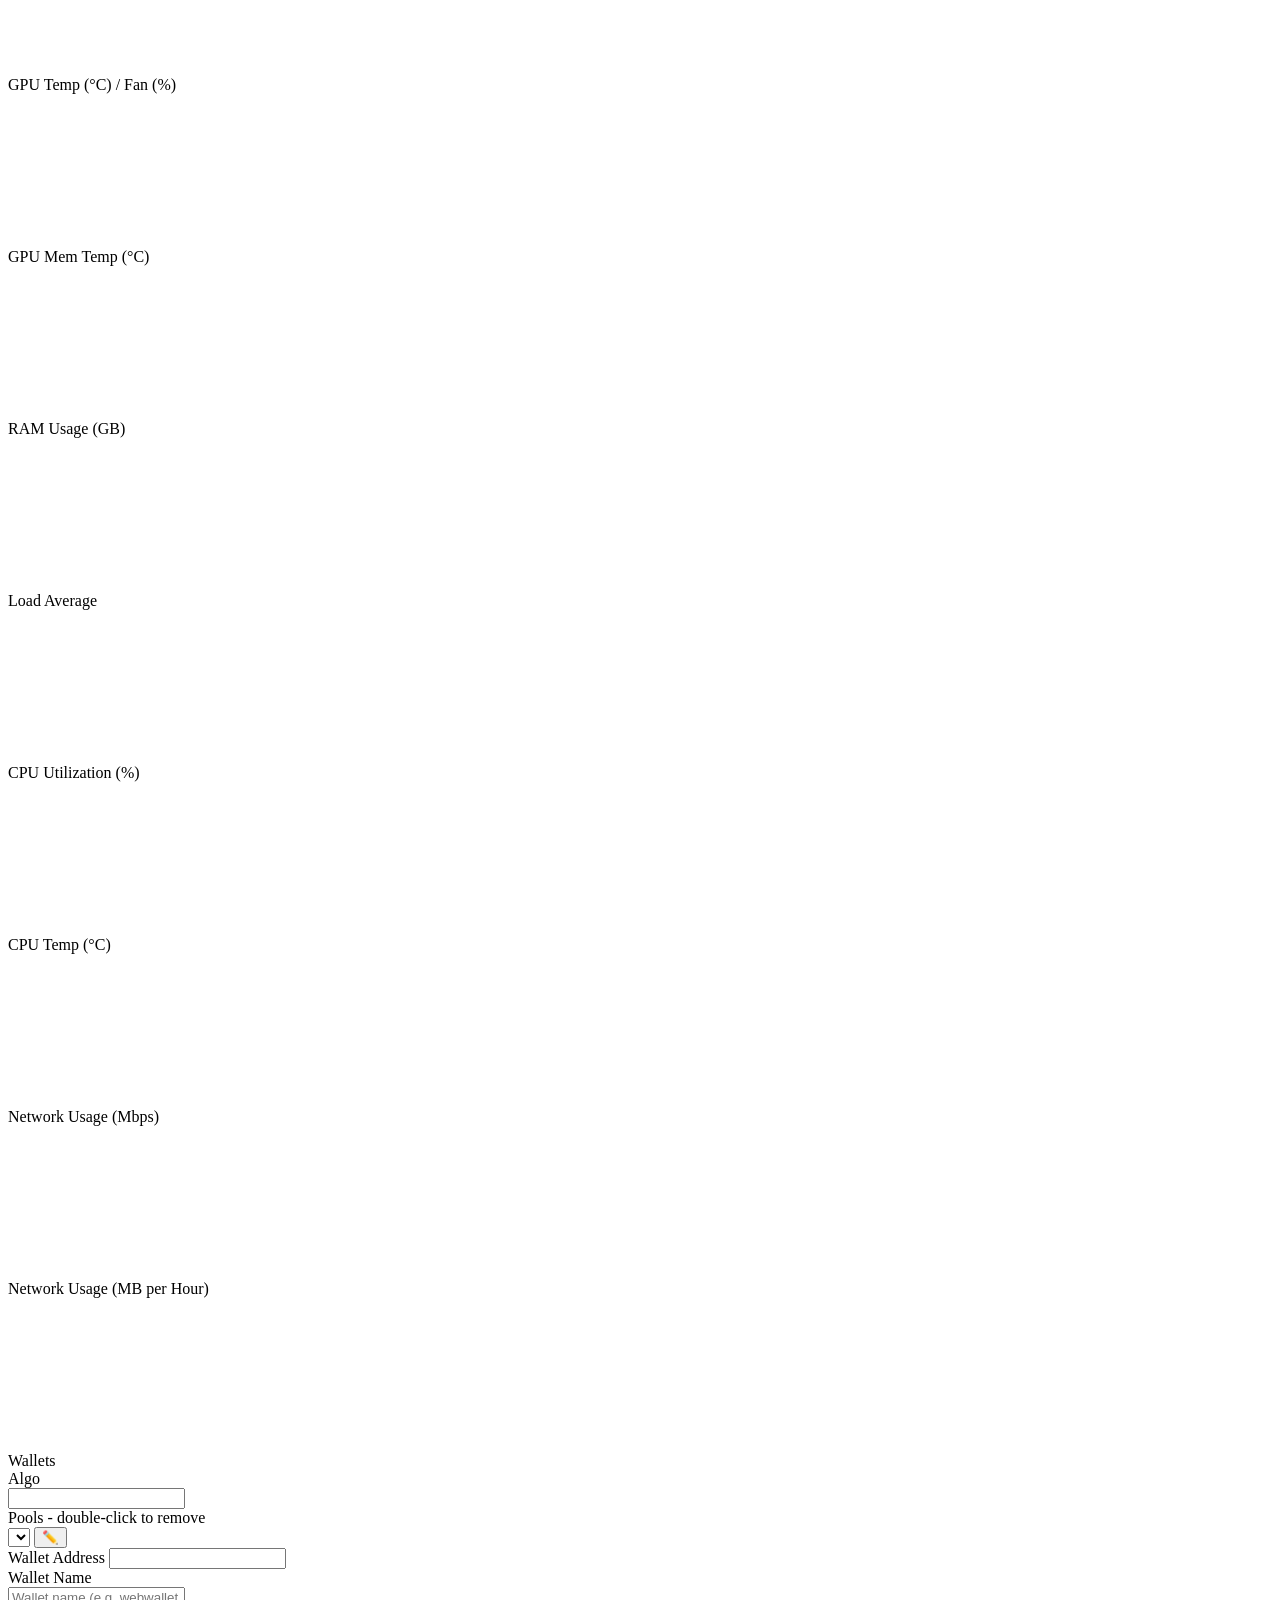
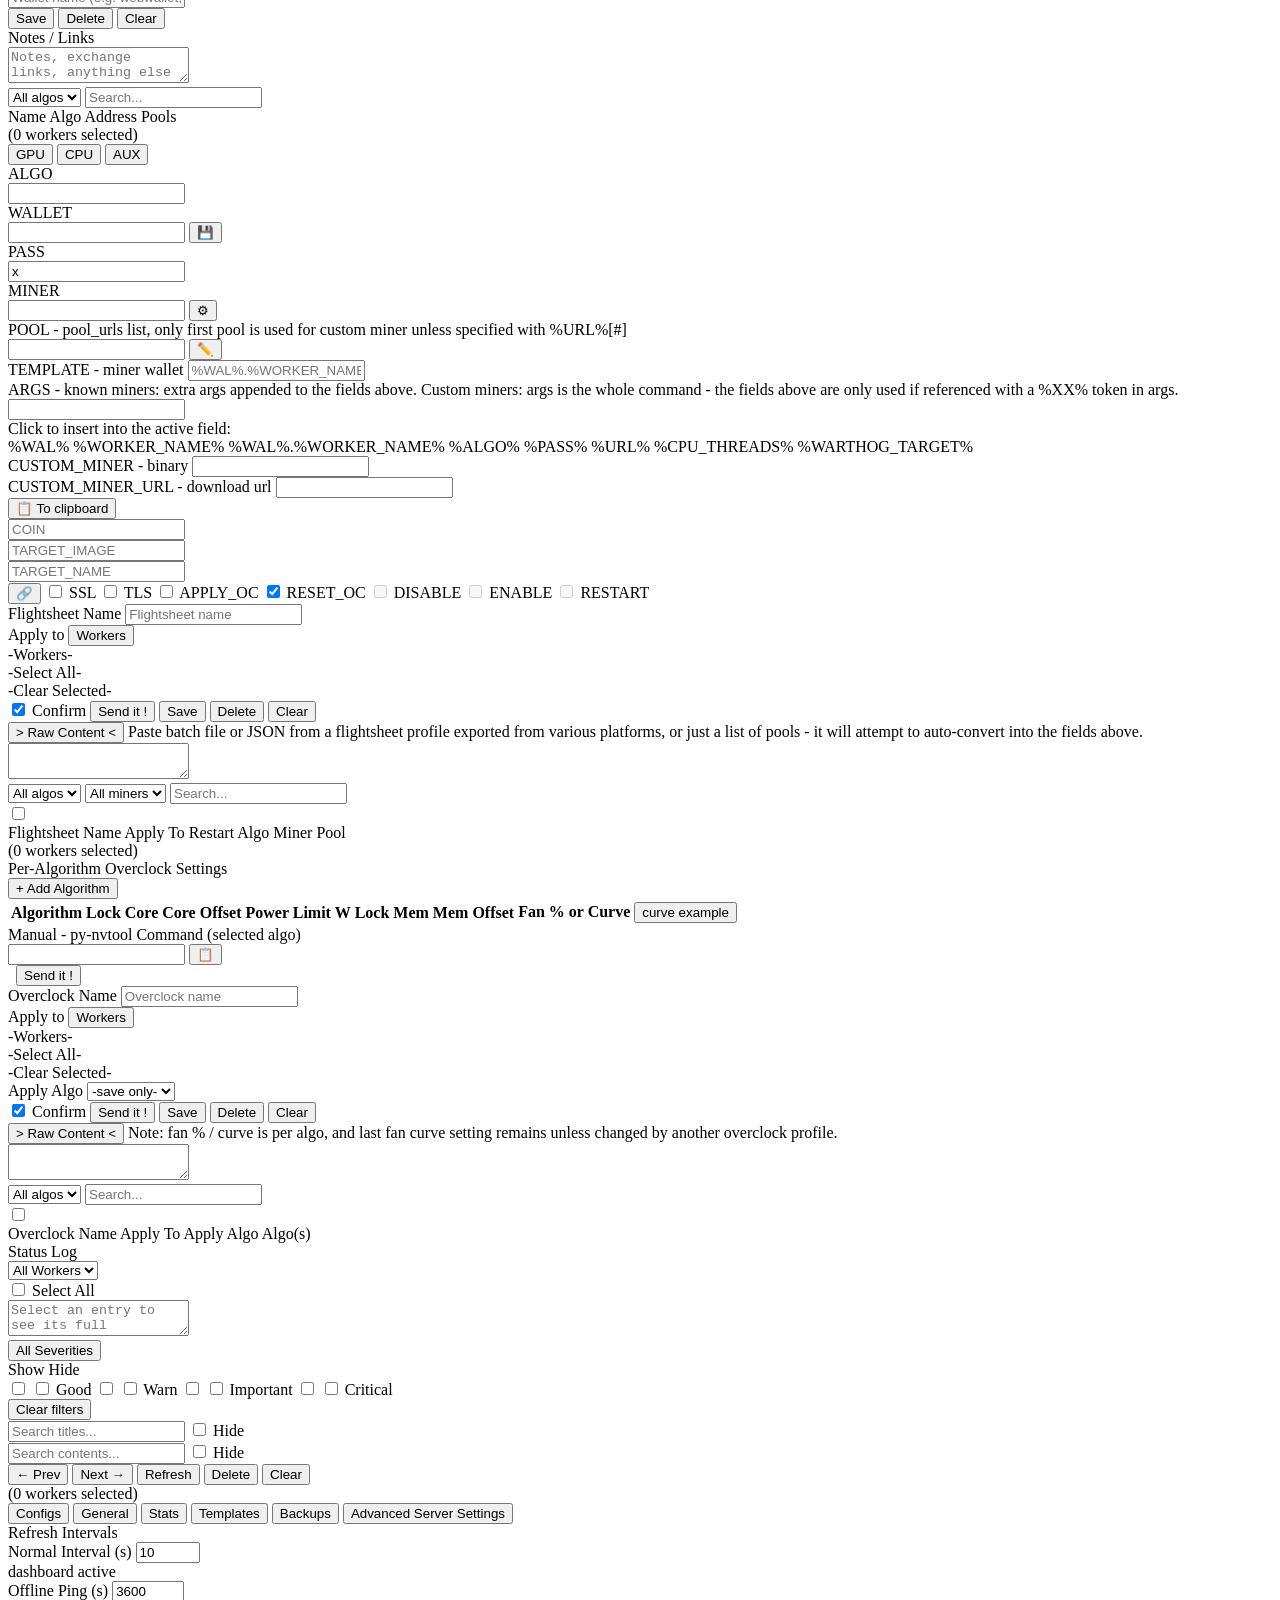
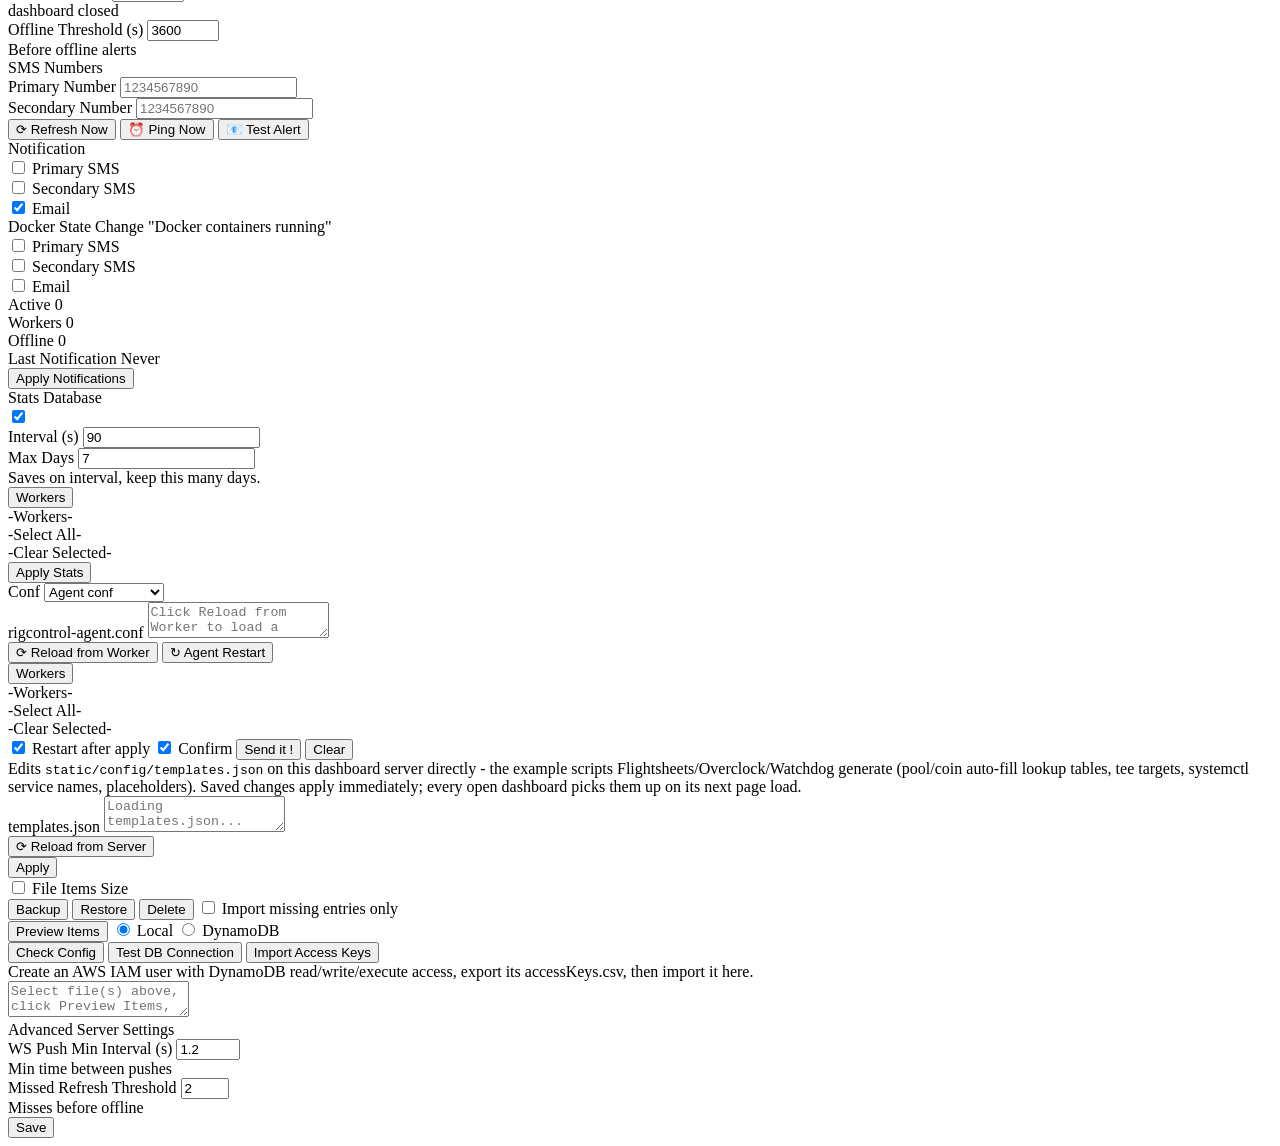
==== commit 1633444c: "agent restart in config" ====
--- a/static/index.html
+++ b/static/index.html
@@ -2580,6 +2580,7 @@
                 <div class="cmd-footer">
                     <div class="quick-actions-row">
                         <button class="cmd-btn secondary" id="btn-agentconf-reload" title="Re-fetch the current file from selected worker">⟳ Reload from Worker</button>
+                        <button class="cmd-btn secondary" id="btn-agentconf-agent-restart" title="Manual restart agent, reset gpu stats read failure (clears a blocked/paused GPU tool guard)">↻ Agent Restart</button>
                     </div>
                     <div class="footer-buttons-right">
                         <div class="field-group fs-apply-to-group" id="agentconf-apply-to-wrap">
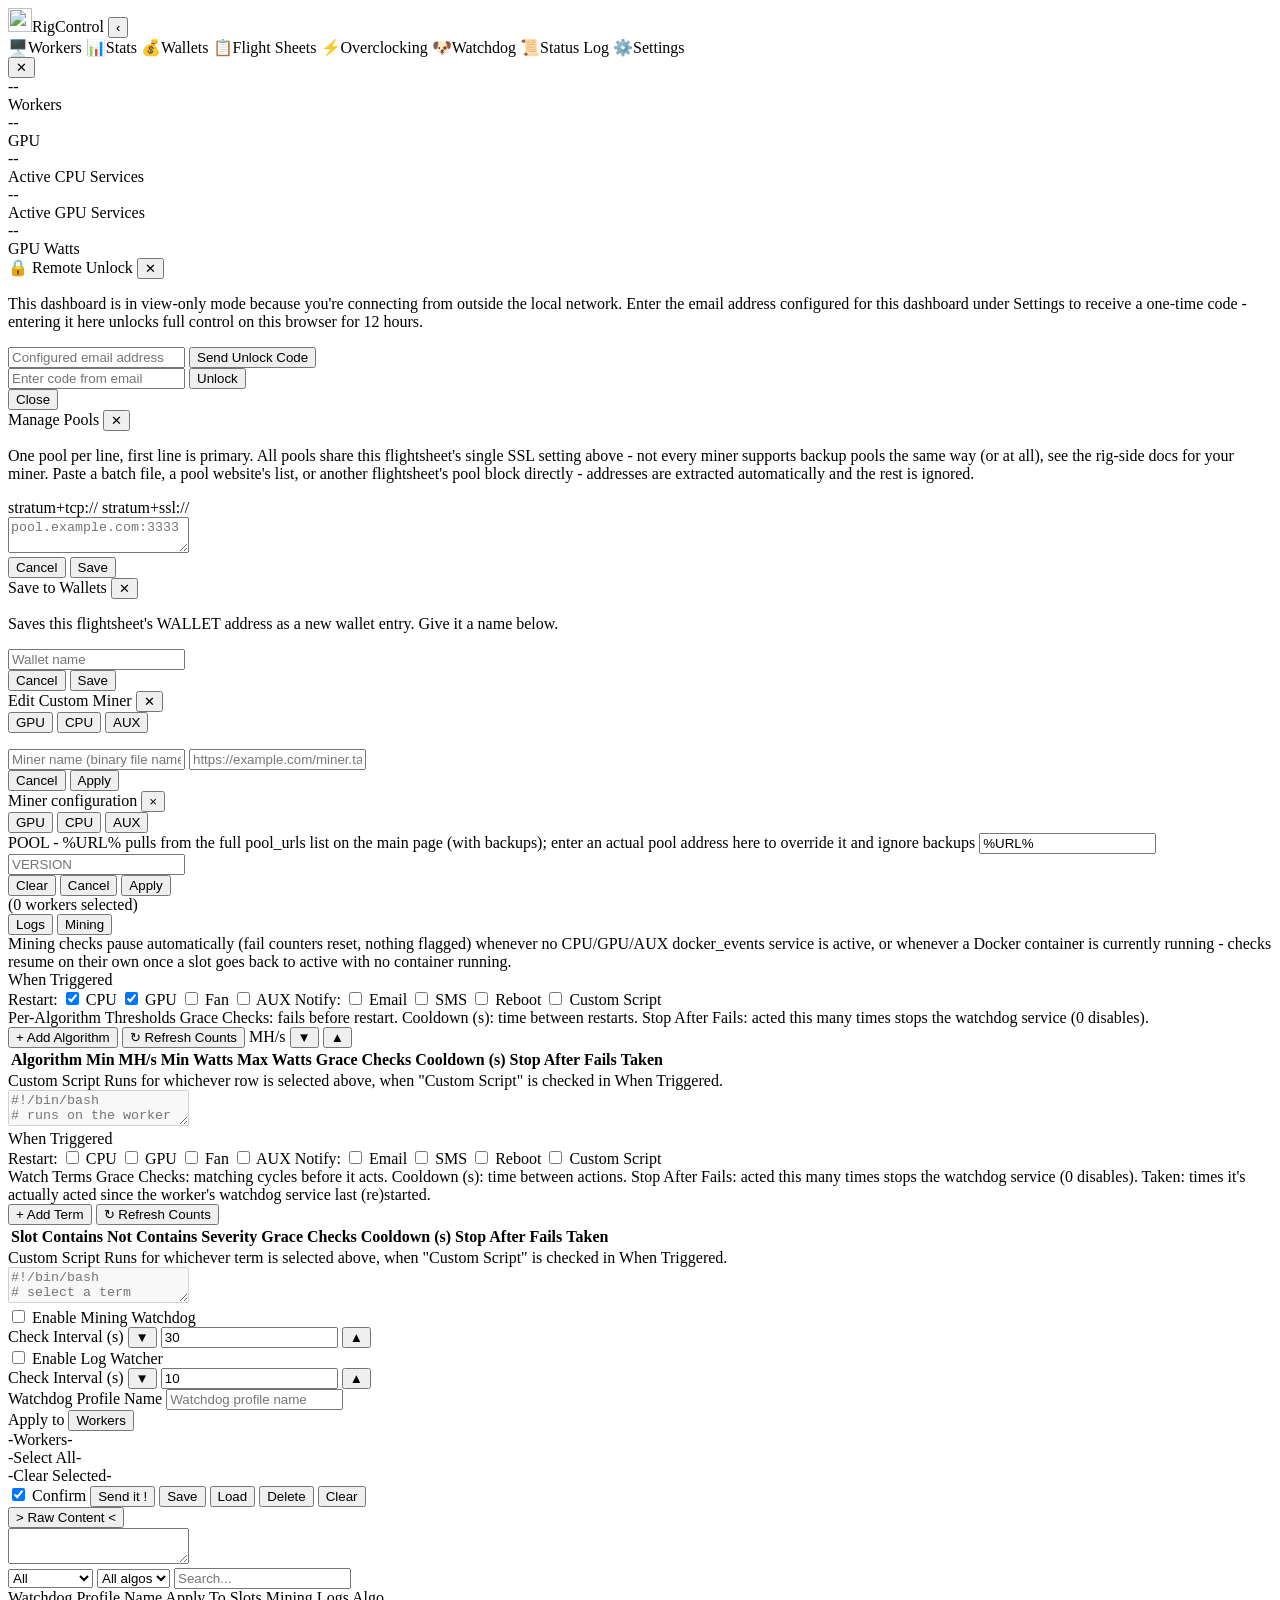
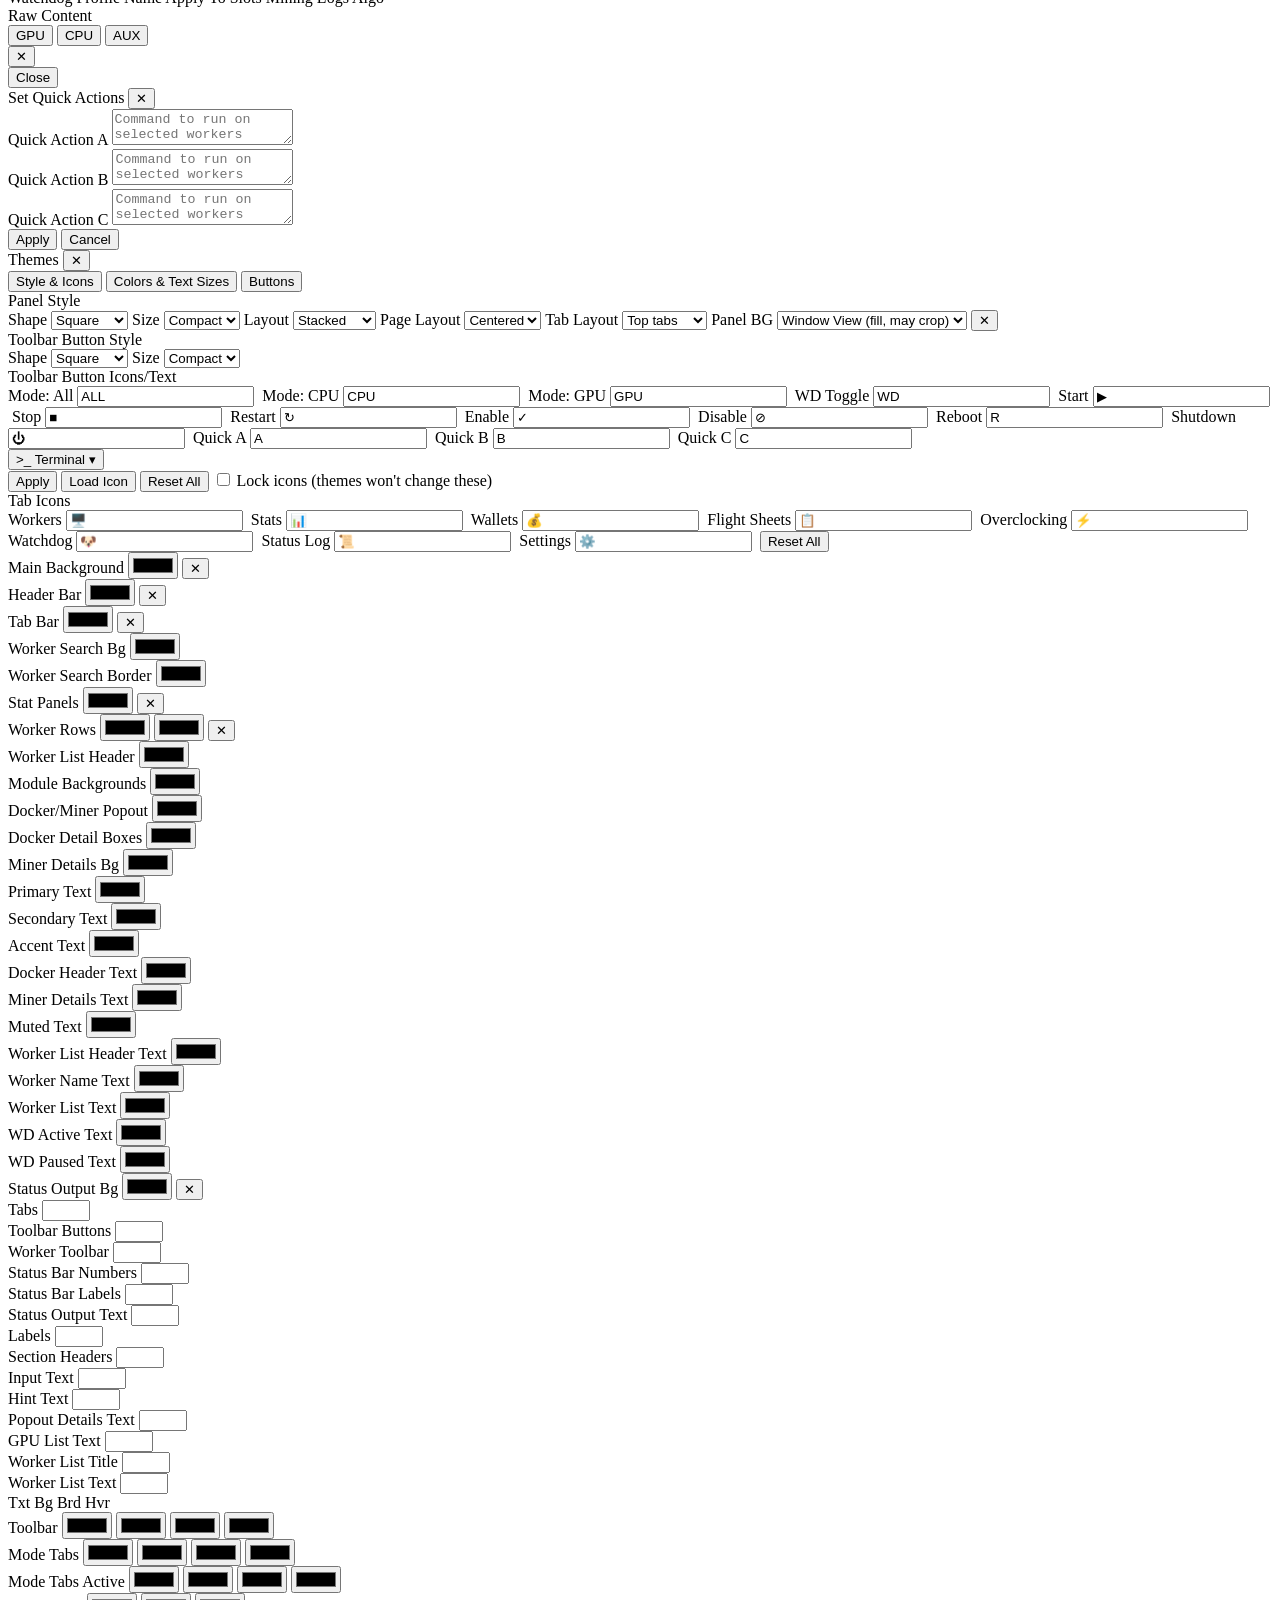
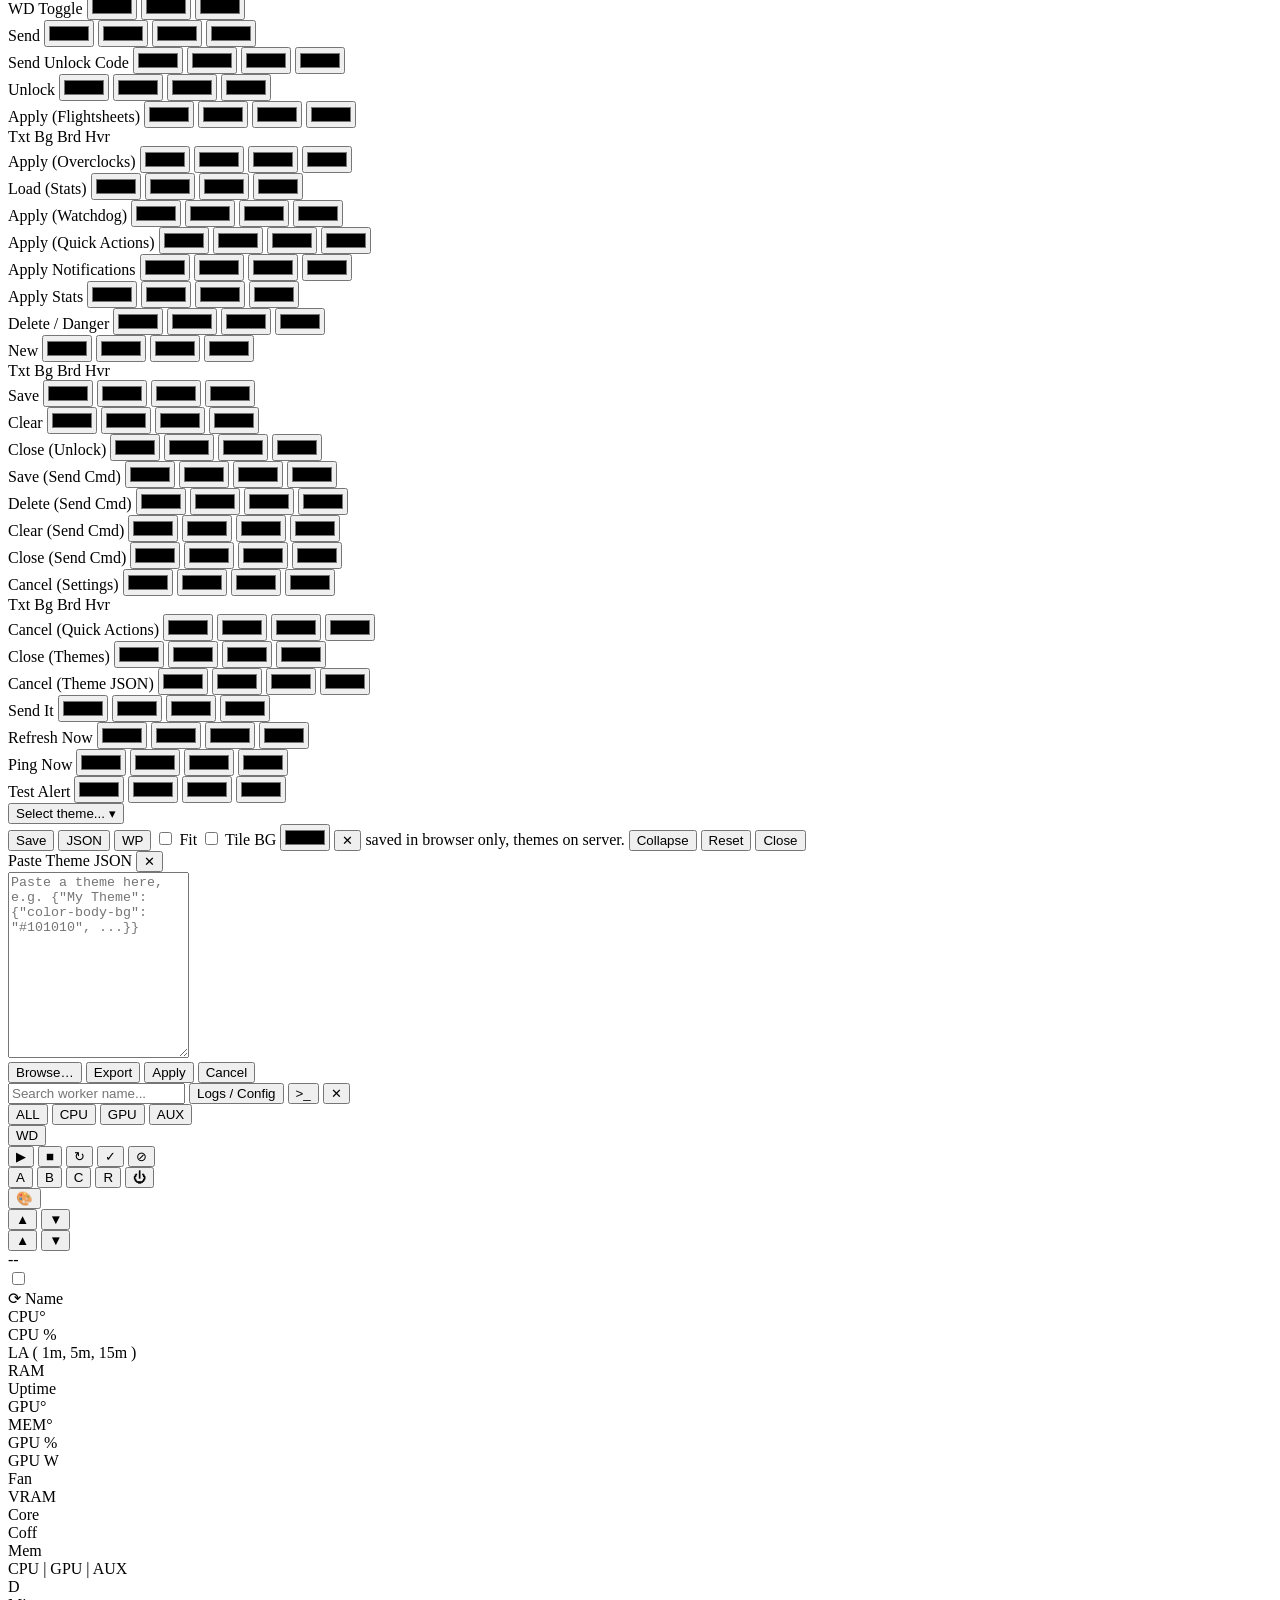
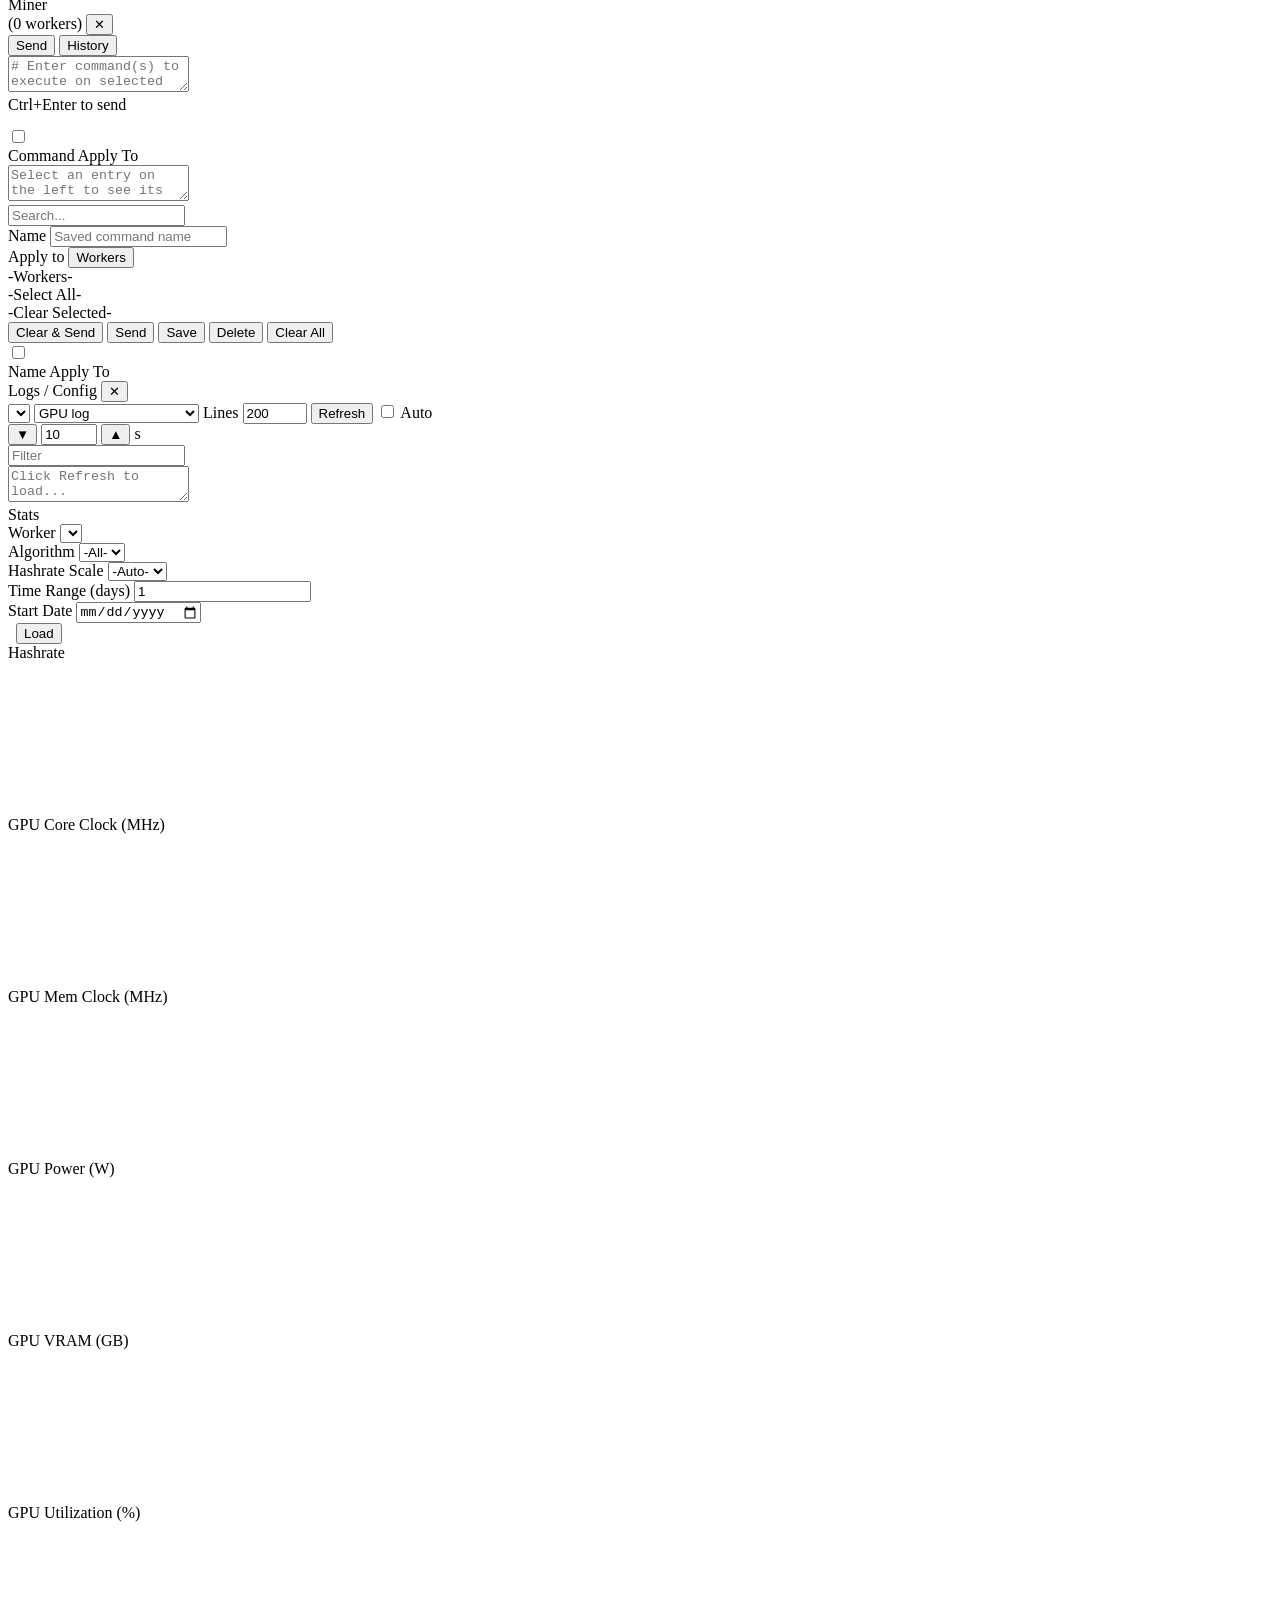
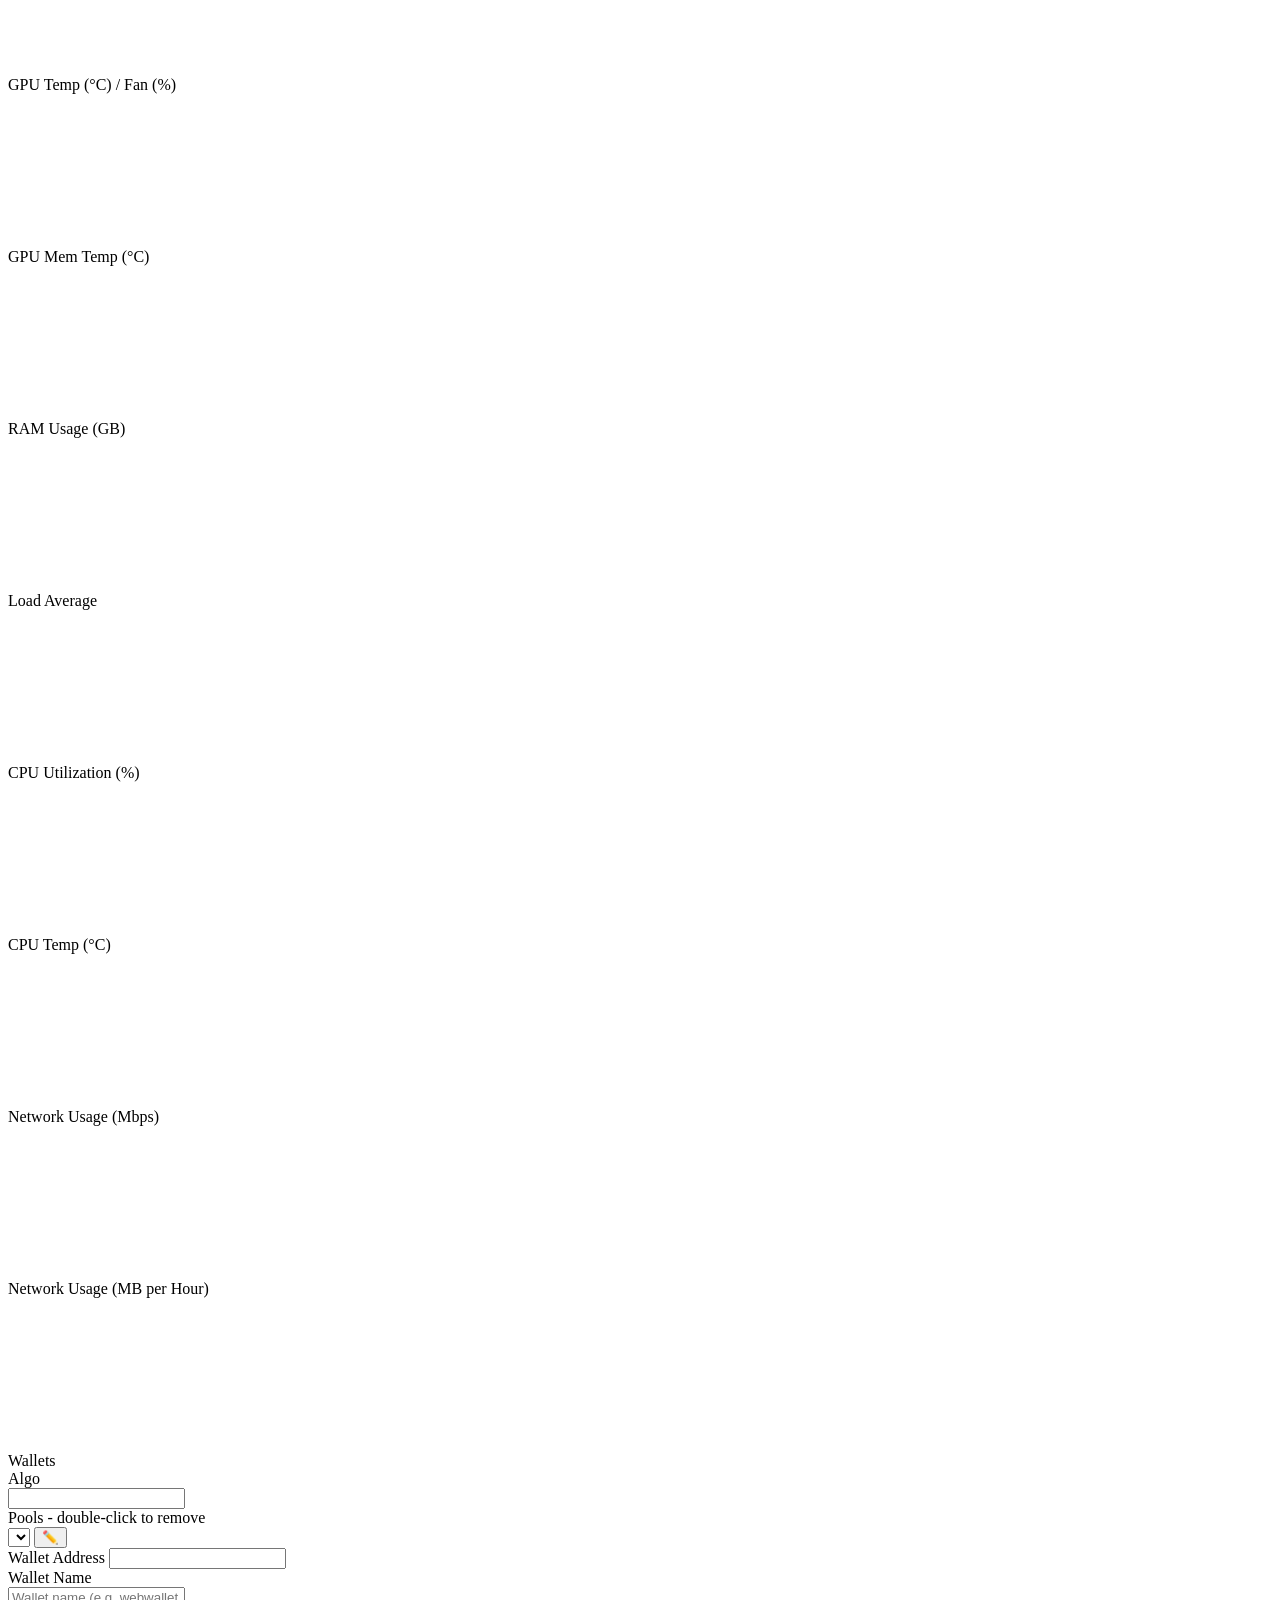
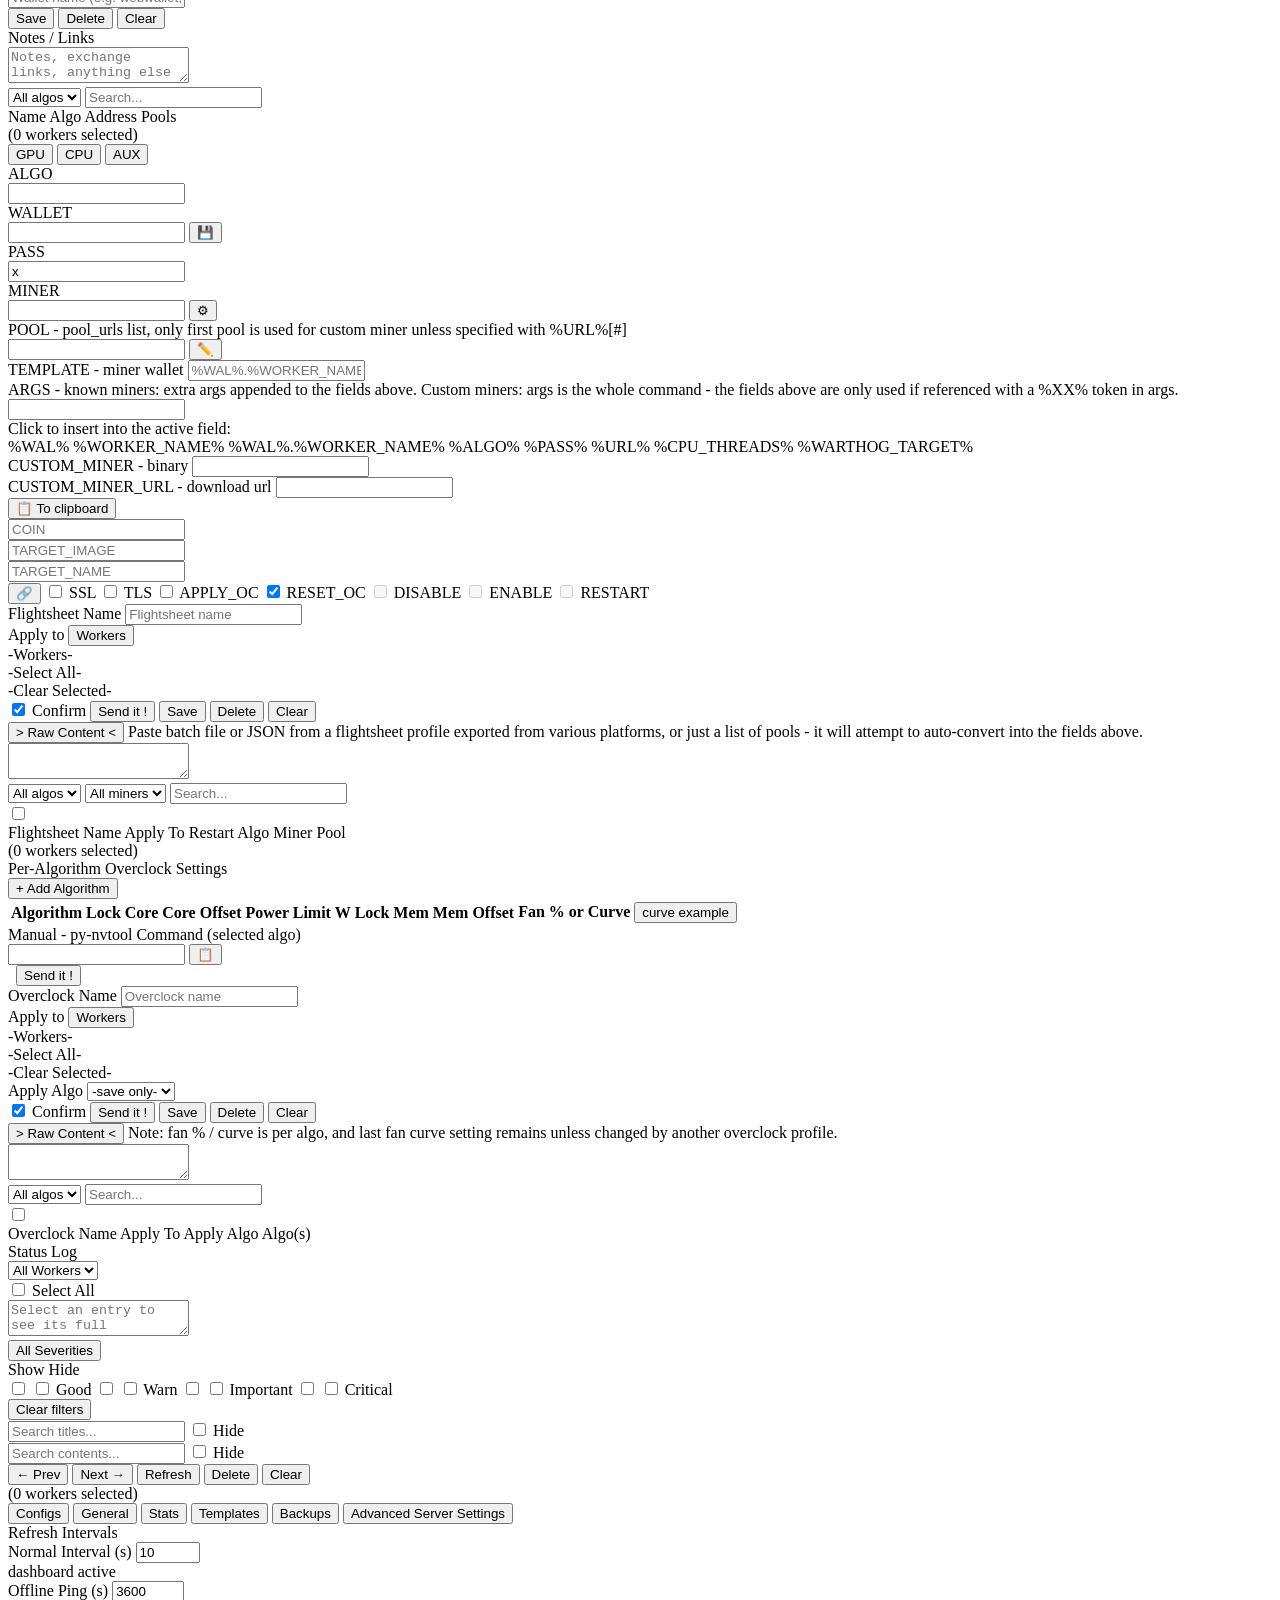
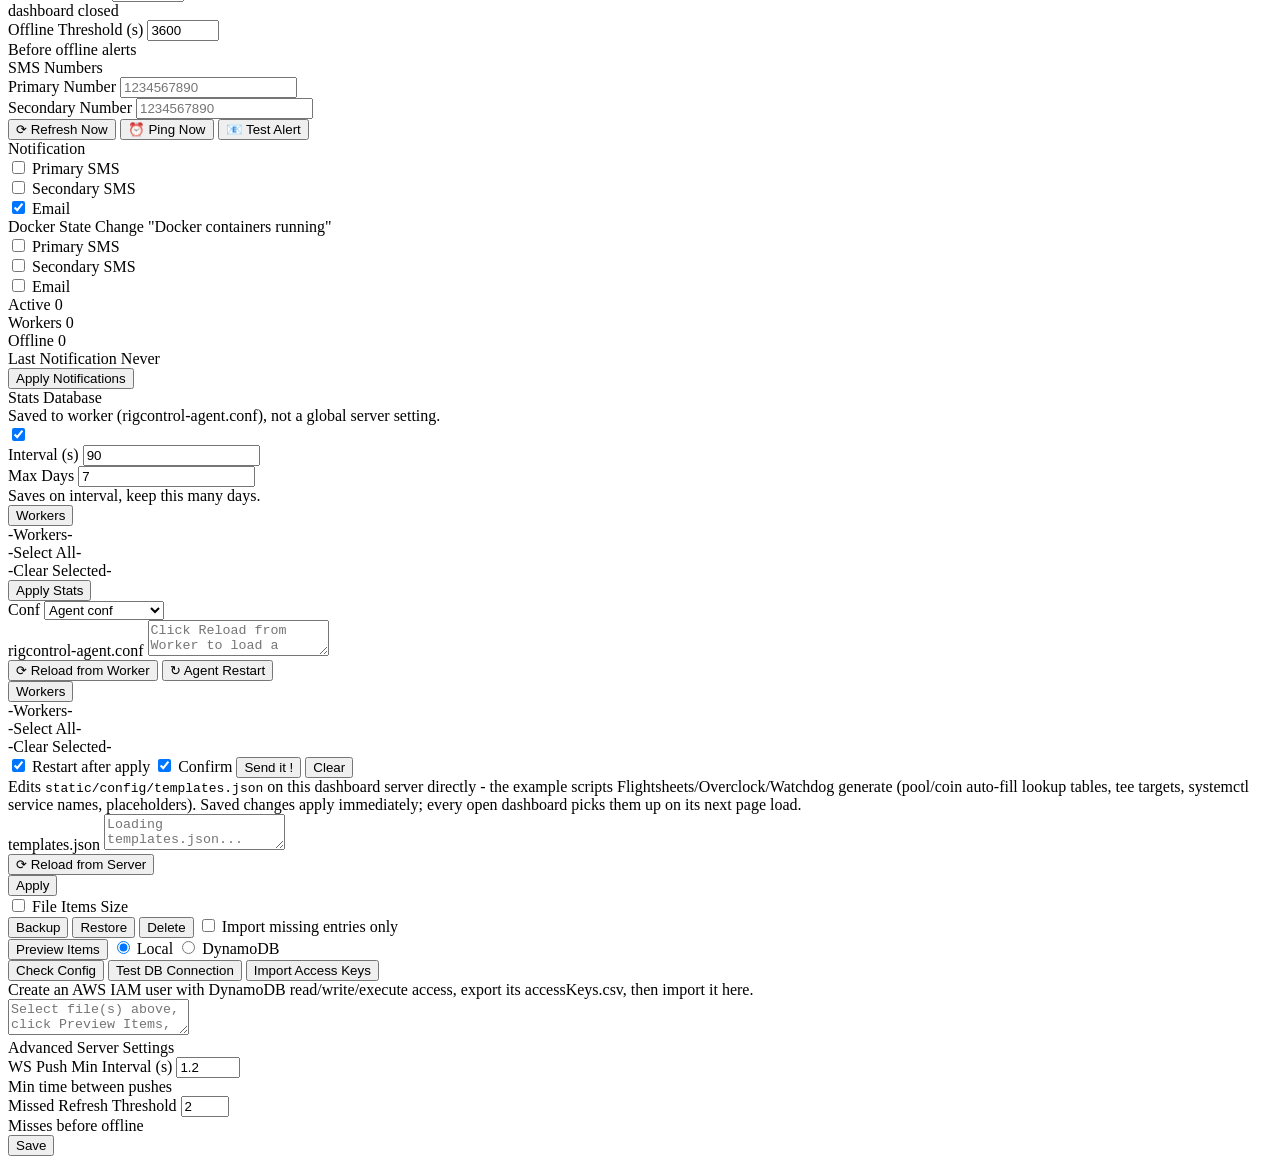
==== commit 66b5e07f: "stats db note" ====
--- a/static/index.html
+++ b/static/index.html
@@ -913,14 +913,14 @@
                         <label for="color-surface-header">Header Bar</label>
                         <span class="color-picker-input-wrap">
                             <input type="color" id="color-surface-header" class="color-picker-input" title="Top header bar background">
-                            <button type="button" class="color-picker-clear-btn" id="btn-clear-color-surface-header" title="Clear override - back to transparent">✕</button>
+                            <button type="button" class="color-picker-clear-btn" id="btn-clear-color-surface-header" title="Set to transparent">✕</button>
                         </span>
                     </div>
                     <div class="color-picker-row">
                         <label for="color-surface-tabs">Tab Bar</label>
                         <span class="color-picker-input-wrap">
                             <input type="color" id="color-surface-tabs" class="color-picker-input" title="Tab bar (Workers/Stats/etc row) background">
-                            <button type="button" class="color-picker-clear-btn" id="btn-clear-color-surface-tabs" title="Clear override - back to transparent">✕</button>
+                            <button type="button" class="color-picker-clear-btn" id="btn-clear-color-surface-tabs" title="Set to transparent">✕</button>
                         </span>
                     </div>
                     <div class="color-picker-row">
@@ -2501,6 +2501,7 @@
                     <div class="section-header">
                         Stats Database
                     </div>
+                    <div class="input-help stats-settings-note">Saved to worker (rigcontrol-agent.conf), not a global server setting.</div>
                     <div class="settings-row-horizontal settings-row-narrow stats-settings-row">
                         <label class="checkbox-label" title="Stats DB Enabled">
                             <input type="checkbox" id="stats-settings-enabled" checked>
